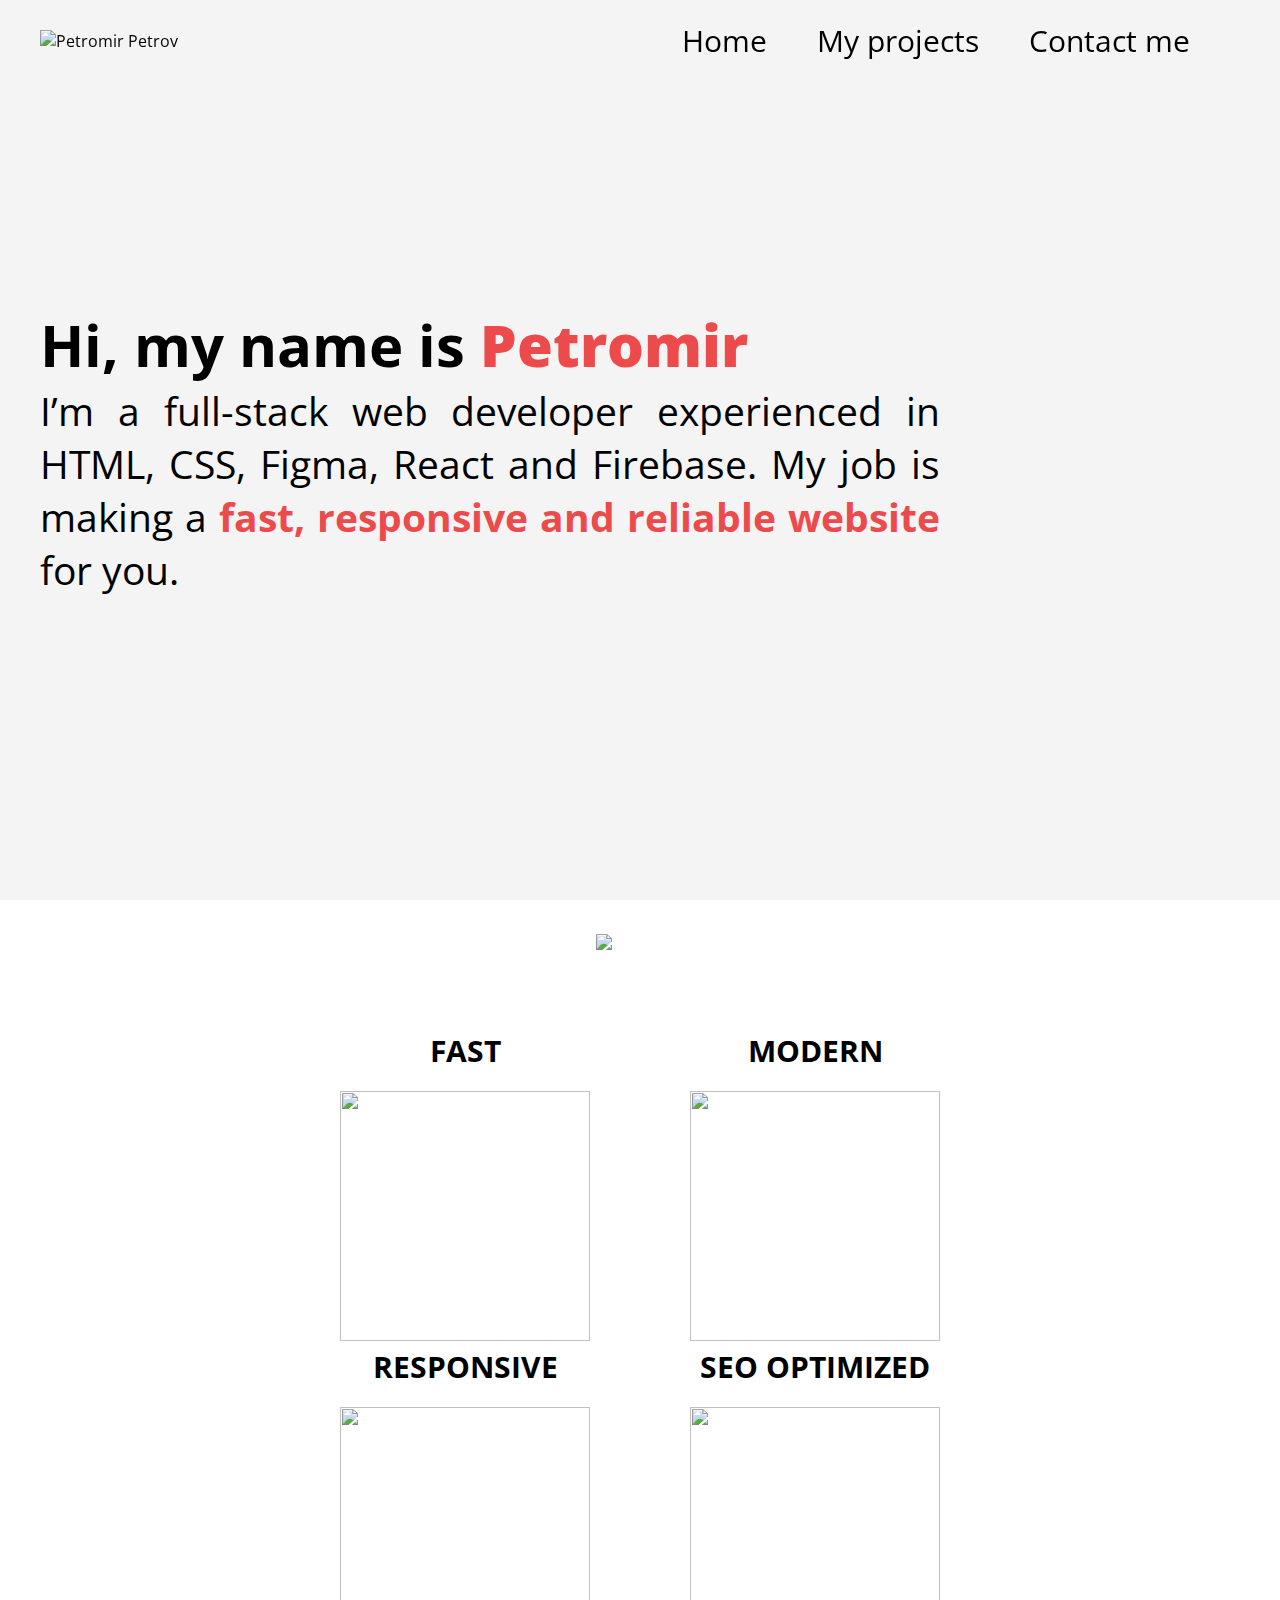
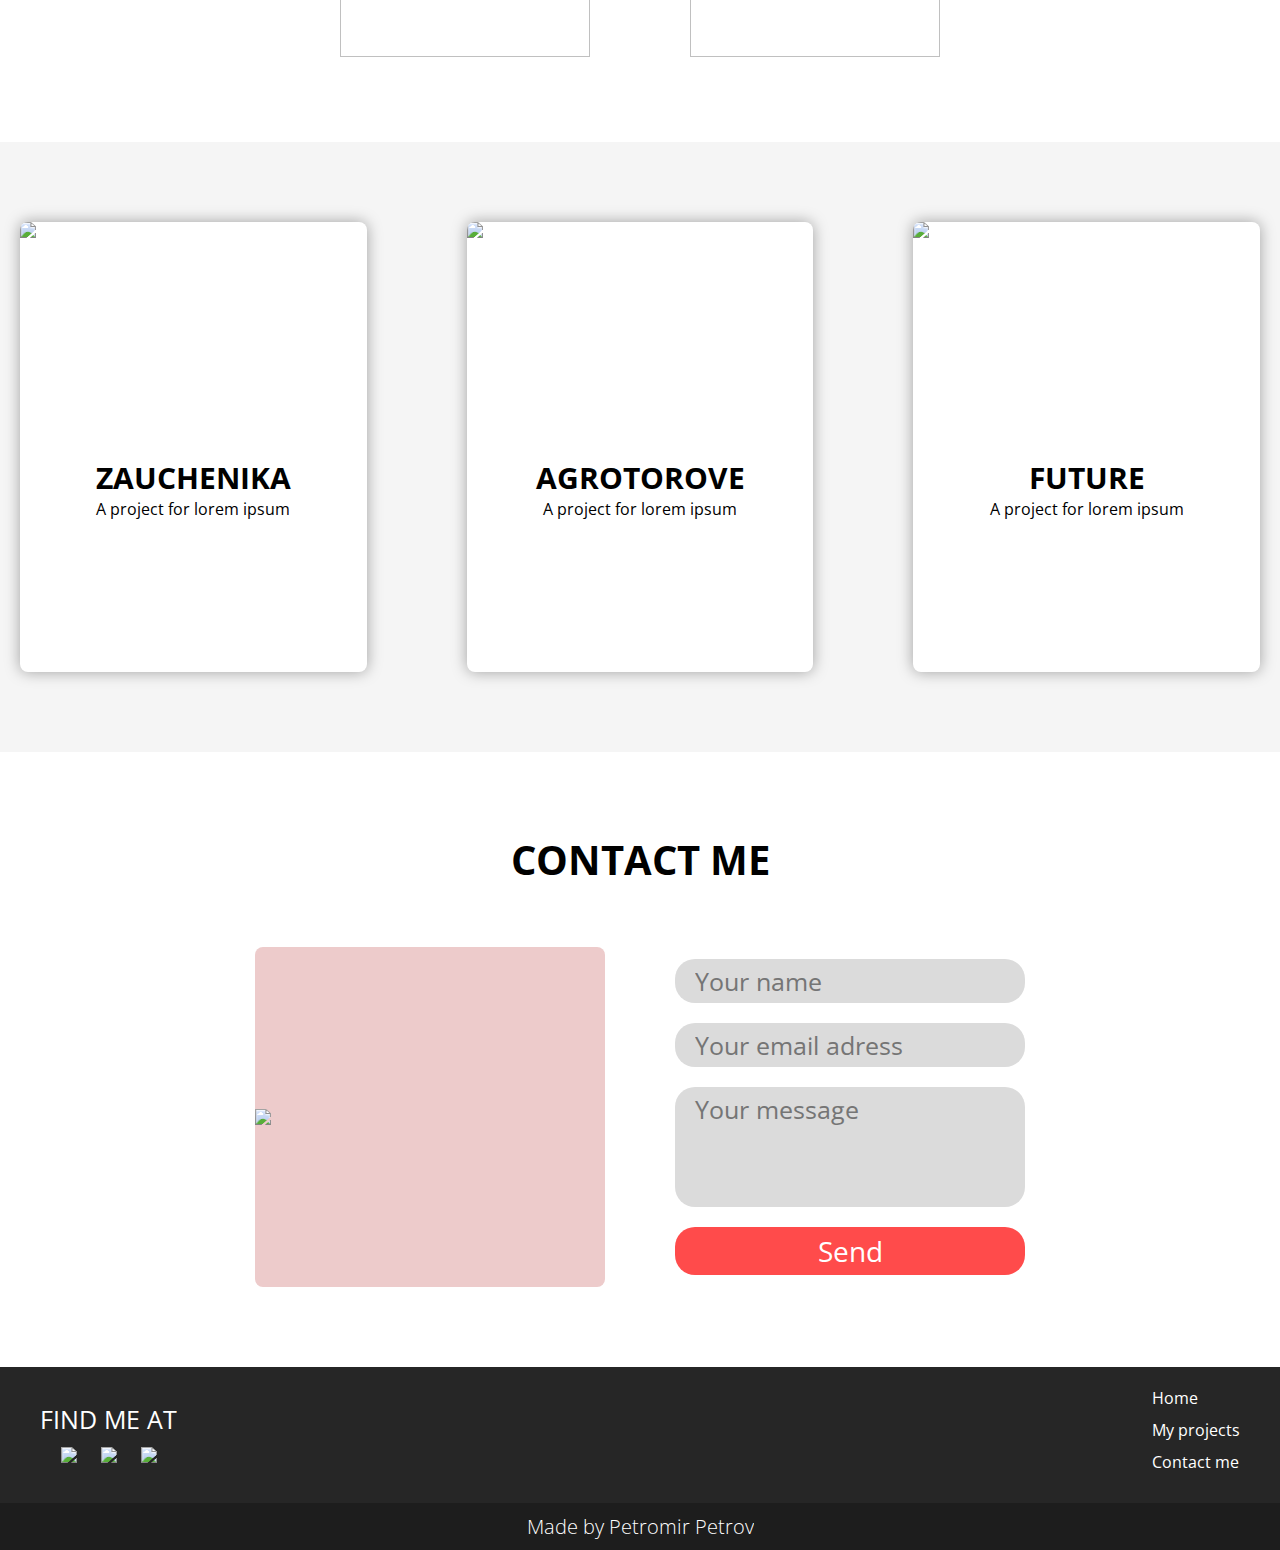
==== index.html @ 0eaba003 "Update index.html" ====
<!DOCTYPE html>
<html>
    <head>
        <title>Petromir Petrov | Website designer</title>
        <meta name="viewport" content="width=device-width, inital-scale=1" >
        <link rel="stylesheet" href="index.css"/>
        <link rel="stylesheet" href="https://cdnjs.cloudflare.com/ajax/libs/font-awesome/4.7.0/css/font-awesome.min.css">

    </head>
    <body>
        <div class="navWrapper">
            <div class="nav">
                <div class="mobile">
                    <div class="logo">
                        <img alt="Petromir Petrov" onclick="scroll(home)"/>
                    </div>
                    <i class="fa fa-bars" aria-hidden="true" onclick="myFunction()"></i>
                </div>

                <div class="navigation" id="navigation">
                    <div class="navItem" onclick="scroll(home)">
                        <a  href="#home">Home</a>
                    </div>
                    <div class="navItem" onclick="scroll(projects)">
                        <a  href="#projects">My projects</a>
                    </div>
                    <div class="navItem" onclick="scroll(contact)">
                        <a  href="#contact">Contact me</a>
                    </div>
                </div>
            </div>
        </div>

        <div class="hero" id="home">
            <div class="welcomeMessage">
                <h1>Hi, my name is <strong>Petromir</strong></h1>
                <p>
                    I’m a full-stack web developer experienced in HTML, CSS, Figma, React and Firebase. My job is making a 
                    <strong>fast, responsive and reliable website</strong> for you.</p>
            </div>
            <img src="images/landing.png">

        </div>
        <div class="offersWrapper">
            <div class="offers">
                    <div class="row">
                        <div class="offer">
                            <h3>FAST</h3>
                            <img src="images/fast.svg"/>
                        </div>
                        <div class="offer">
                            <h3>RESPONSIVE</h3>
                            <img src="images/responsive.svg"/>
                        </div>
                    </div>
                    <div class="row">
                        <div class="offer">
                            <h3>MODERN</h3>
                            <img src="images/modern.svg"/>
                        </div>
                        <div class="offer">
                            <h3>SEO OPTIMIZED</h3>
                            <img src="images/seo.svg"/>
                        </div>
                    </div>

            </div>
        </div>
        <div class="projects" id="projects">
            <div class="project">
                <img src="/images/contact.svg"/>
                <div class="aboutProject">
                    <h4>ZAUCHENIKA</h4>
                    <p>A project for lorem ipsum</p>
                </div>
            </div>
            <div class="project">
                <img src="/images/contact.svg"/>
                <div class="aboutProject">
                    <h4>AGROTOROVE</h4>
                    <p>A project for lorem ipsum</p>
                </div>
            </div>
            <div class="project">
                <img src="/images/contact.svg"/>
                <div class="aboutProject">
                    <h4>FUTURE</h4>
                    <p>A project for lorem ipsum</p>
                </div>
            </div>
        </div>
        <div class="contactWrapper" id="contact">
            <h3>Contact me</h3>
            <div class="contact">

                <div class="image">
                    <img src="images/drawing.svg"/>
                </div>
                <form action="https://formsubmit.co/pgamesdev1@gmail.com" method="POST" class="contactForm">
                    <input type="text" name="name" placeholder="Your name" required>
                    <input type="email" name="email" placeholder="Your email adress" required>
                    <textarea type="message" placeholder="Your message" required></textarea>
                    <button type="submit">Send</button>
                </form>
            </div>
        </div>
        <footer>
            <div class="topFooter">
                <div class="socialWrapper">
                    <h3>FIND ME AT</h3>
                    <div class="social">
                        <img src="images/github.png"/>
                        <img src="images/twitter.png"/>
                        <img src="images/reddit.png"/>
                    </div>
                </div>
                <div class="footerNav">
                    <a onclick="scroll(home)" href="#home">Home</a>
                    <a onclick="scroll(projects)" href="#projects">My projects</a>
                    <a onclick="scroll(contact)" href="#contact">Contact me</a>
                </div>
            </div>
            <div class="bottomFooter">
                <h5>Made by Petromir Petrov</h5>
            </div>
        </footer>
    </body>
    <script>
        function myFunction() {
            var x = document.getElementById("navigation");
            if (x.style.display === "flex") {
                x.style.display = "none";
            } else {
                x.style.display = "flex";
            }
        }
        function scroll(id){
            var elmnt = document.getElementById(id);
            elmnt.scrollIntoView(); 

           
        }
    </script>
</html>
---- index.css ----
@import url("https://fonts.googleapis.com/css2?family=Open+Sans:wght@300;400;600;700;800&display=swap");
*{
    text-decoration: none;
    padding: 0px;
    margin:0px;
    -webkit-box-sizing: border-box; /* Safari/Chrome, other WebKit */
    -moz-box-sizing: border-box;    /* Firefox, other Gecko */
    box-sizing: border-box;         /* Opera/IE 8+ */
    overflow: hidden;
    font-family: 'Open Sans', sans-serif;
}
html{
    overflow-y: auto;
    scroll-behavior: smooth;
}
.navWrapper{
    position: fixed;
    align-items: center;
    display: flex;
    justify-content: center;
    width: 100vw;
    padding: 20px 40px;
    z-index: 999;
}
.nav{
    display: flex;
    justify-content: space-between;
    width: 100vw;
}
.logo img{
    height: 200px;
    width: 210px;
}
.mobile{
    display: flex;
    justify-content: space-between;
    align-items: center;
}
.mobile i{
    display: none;
    font-size: 40px;
    cursor: pointer;
}
.navigation{
    display: flex;
    margin-left: 80px;
    align-items: center;
    text-align:center;
}
.navItem{
    margin-right: 50px;
    transform: 0.2s linear;
    padding-bottom: 5px;
}
.navItem a:hover{
    color: #ED4B4B;
}
.navItem a{
    font-size: 30px;
    font-weight: 400;
    color:black;
}
@media (max-width: 830px){
    .navItem a{
        font-size: 20px;
    }
    .navItem{
        margin-right: 20px;
    }
    .navItem:last-child{
        margin-right: 10px;
    }
}
@media (max-width: 600px){
    .navWrapper{
        background-color: white;
        padding: 0px;
        box-shadow: 0px 0px 2px black;
    }
    .mobile{
        padding: 10px 30px 5px 10px;
    }
    .nav{
        flex-direction: column;
    }
    .navigation{
        flex-direction: column;
        margin-left: 0px;
        display: none;
    }
    .navItem{
        display: flex;
        width: 100%;
        justify-content: center;
        padding: 10px;
    }
    .navItem:hover a{
        color: white;
    
    }
    .navItem:hover{
        background-color: #ED4B4B;
        cursor: pointer;
    }
    .mobile i{
        display: block;
        
    }
}
/*WELCOME */
.hero{
    height: 100vh;
    display: flex;
    justify-content: flex-start;
    align-items: center;
    background-color: #F4F4F4;

}
.welcomeMessage{
    display: flex;
    flex-direction: column;
    justify-content: center;
    padding-left: 40px;
    /* margin-top: 20vh; */
    z-index: 6;
}
.welcomeMessage h1{
    font-size: calc(18px + 3.1vw);
}
.welcomeMessage p{
    text-align: justify;
    max-width: 900px;
    font-size: calc(12px + 2.1vw);   
}
.hero strong{
    color: #ED4B4B;
}
.hero img{
    position: absolute;
    right: 0px;
    bottom: -50px;
    width: calc(300px + 30vw);
}
@media (max-width: 600px){
    .hero{
       align-items: flex-start;
    }
    .welcomeMessage{
        margin-top: 20vh;
        padding-left: 10px;
        padding-right: 10px;
    }
}
@media (max-width: 400px){
    .hero img{
        width: 300px;
    }
}
/*OFFERS*/
.offers{
    padding: 80px 20px;
    display: flex;
    flex-direction: column;
    align-items: center;
}
.row{
    padding-top: 50px;
    display: flex;
    flex-direction: column;
}

.offer h3{
    font-size: 30px;
    text-align: center;
    padding-bottom: 20px;
}
.offer img{
    width: 200px;
    height: 200px;
}

@media (min-width: 670px){
    .row:last-child{
        margin-left: 100px;
    }
    .offer img{
        width: 250px;
        height: 250px;
    }
    .offers{
        flex-direction: row;
        justify-content: center;
    }
}
@media (min-width: 1300px){
    .row{
        flex-direction: row;
    }
    .row:last-child{
        margin-left: 0px;
    }
    .offer{
        margin-right: 50px;
    }
}
@media (min-width: 1600px){
    .offer img {
        width: 300px;
        height: 300px;
    }
}
/*PROJECTSSS*/
.projects{
    display: flex;
    flex-direction: column;
    justify-content: center;
    align-items: center;
    padding: 80px 20px;
    background-color: #F5F5F5;
}
.project{
    margin-top: 50px;
    background-color: white;
    display: flex;
    flex-direction: column;
    width: 250px;
    height: 400px;
    border-radius: 8px;
    box-shadow: 0px 0px 15px rgb(0,0,0, 0.35);
}
.project img{
    height: 50%;
}
.aboutProject{
    display: flex;
    flex-direction: column;
    justify-content: center;
    text-align: center;
    padding: 10px 20px 50px 20px;
}
.aboutProject h4{
    font-size: 30px;
}
@media (min-width: 400px){
    .project{
        width: 350px;
        height: 450px;
    }
}
@media (min-width: 1250px){
    .projects{
        flex-direction: row;
    }
    .project{
        margin: 0px;
        margin-right: 100px
    }
    .project:last-child{
        margin-right: 0px;
    }
}
@media (min-width: 1600px){
    .project{
        margin-right: 150px;
    }
    .project:last-child{
        margin-right: 0px;
    }
}
/*CONTACT*/
.contactWrapper{
    display: flex;
    flex-direction: column;
    justify-content: center;
    align-items: center;
    padding: 80px 20px;
}
.image{
    display: flex;
    align-items: center;
    background-color: #EDCBCB;
    width: 250px;
    height: 250px;
    padding-bottom: 20px;
    border-radius: 8px;
    margin-bottom: 20px;
}
.contact{
    display: flex;
    flex-direction: column;
    justify-content: center;
    align-items: center;
}
.contactWrapper h3{
    font-size: 30px;
    padding-bottom: 20px;
    text-transform: uppercase;
}
.contactForm{
    display: flex;
    flex-direction: column;
    align-items: center;
    justify-content: center;
}
.contactForm input{
    font-size: 17px;
    background-color: #DBDBDB;
    padding: 5px 20px;
    border: none;
    margin-bottom: 10px;
    border-radius: 20px;
    width: 250px;
}

.contactForm textarea{
    resize:none;
    background-color: #DBDBDB;
    font-size: 17px;
    padding: 5px 20px;
    height: 120px;
    border: none;
    border-radius: 20px;
    margin-bottom: 20px;
    width: 250px;
}
.contactForm button{
    border: none;
    background-color: #FF4B4B;
    color:white;
    padding: 5px 0px;
    border-radius: 20px;
    font-size: 28px;
    width: 250px;
}
@media (min-width: 400px){
    .image{
        width: 350px;
        height: 300px;
    }
    .contactForm input{
        font-size: 25px;
        width: 350px;
    }
    .contactForm textarea{
        font-size: 25px;
        width: 350px;
    }
    .contactForm button{
        width: 350px;
    }
}
@media (min-width: 1250px){
    .contact{
        flex-direction: row;
        align-items: center;
        justify-content: center;
    }
    .contactForm{
        margin-left: 70px;
    }
    .contactWrapper h3{
        font-size: 40px;
        margin-bottom: 40px;
    }
    .contactForm input{
        margin-bottom: 20px;
    }
    .image{
        height: 340px;
        margin-bottom: 0px;
        padding: 0px;
    }
}
/* @media (min-width: 1600px){

} */
/*FOOTER*/
footer{
    display: flex;
    flex-direction: column;
    color:white;
}
.topFooter{
    display: flex;
    justify-content: space-between;
    background-color: #262626;
    padding: 20px 40px;
}
.socialWrapper{
    display: flex;
    flex-direction: column;
    justify-content: center;
    align-items: center;
}
.socialWrapper h3{
    font-size: 25px;
    font-weight: 400;
    margin-bottom: 10px;
}
.social img{
    width: 50px;
    margin-left: 20px;
    cursor: pointer;
}
.social img:first-child{
    margin-left: 0px;
}
.footerNav{
    display: flex;
    flex-direction: column;
    justify-content: center;
}
.footerNav a{
    color: white;
    margin-bottom: 10px;
}
.footerNav a:hover{
    color: #ED4B4B;
}
.bottomFooter{
    display: flex;
    justify-content: center;
    background-color: #1D1D1D;
    padding: 10px 40px;
}
.bottomFooter h5{
    font-size: 20px;
    font-weight: 300;
}
@media (max-width: 412px){
    .topFooter{
        flex-direction: column;
        align-items: center;
        justify-content: flex-start;
    }
    .footerNav{
        margin-top: 20px;
        flex-direction: row;
    }
    .footerNav a{
        margin-left: 20px;
    }
}
@media (max-width: 370px){
    .footerNav a:first-child{
        margin-left: 0px;
    }
    .footerNav a{
        font-size: 15px;
    }
    .topFooter{
        padding: 10px 5px;
    }
    .bottomFooter{
        padding: 10px 5px;
    }
}
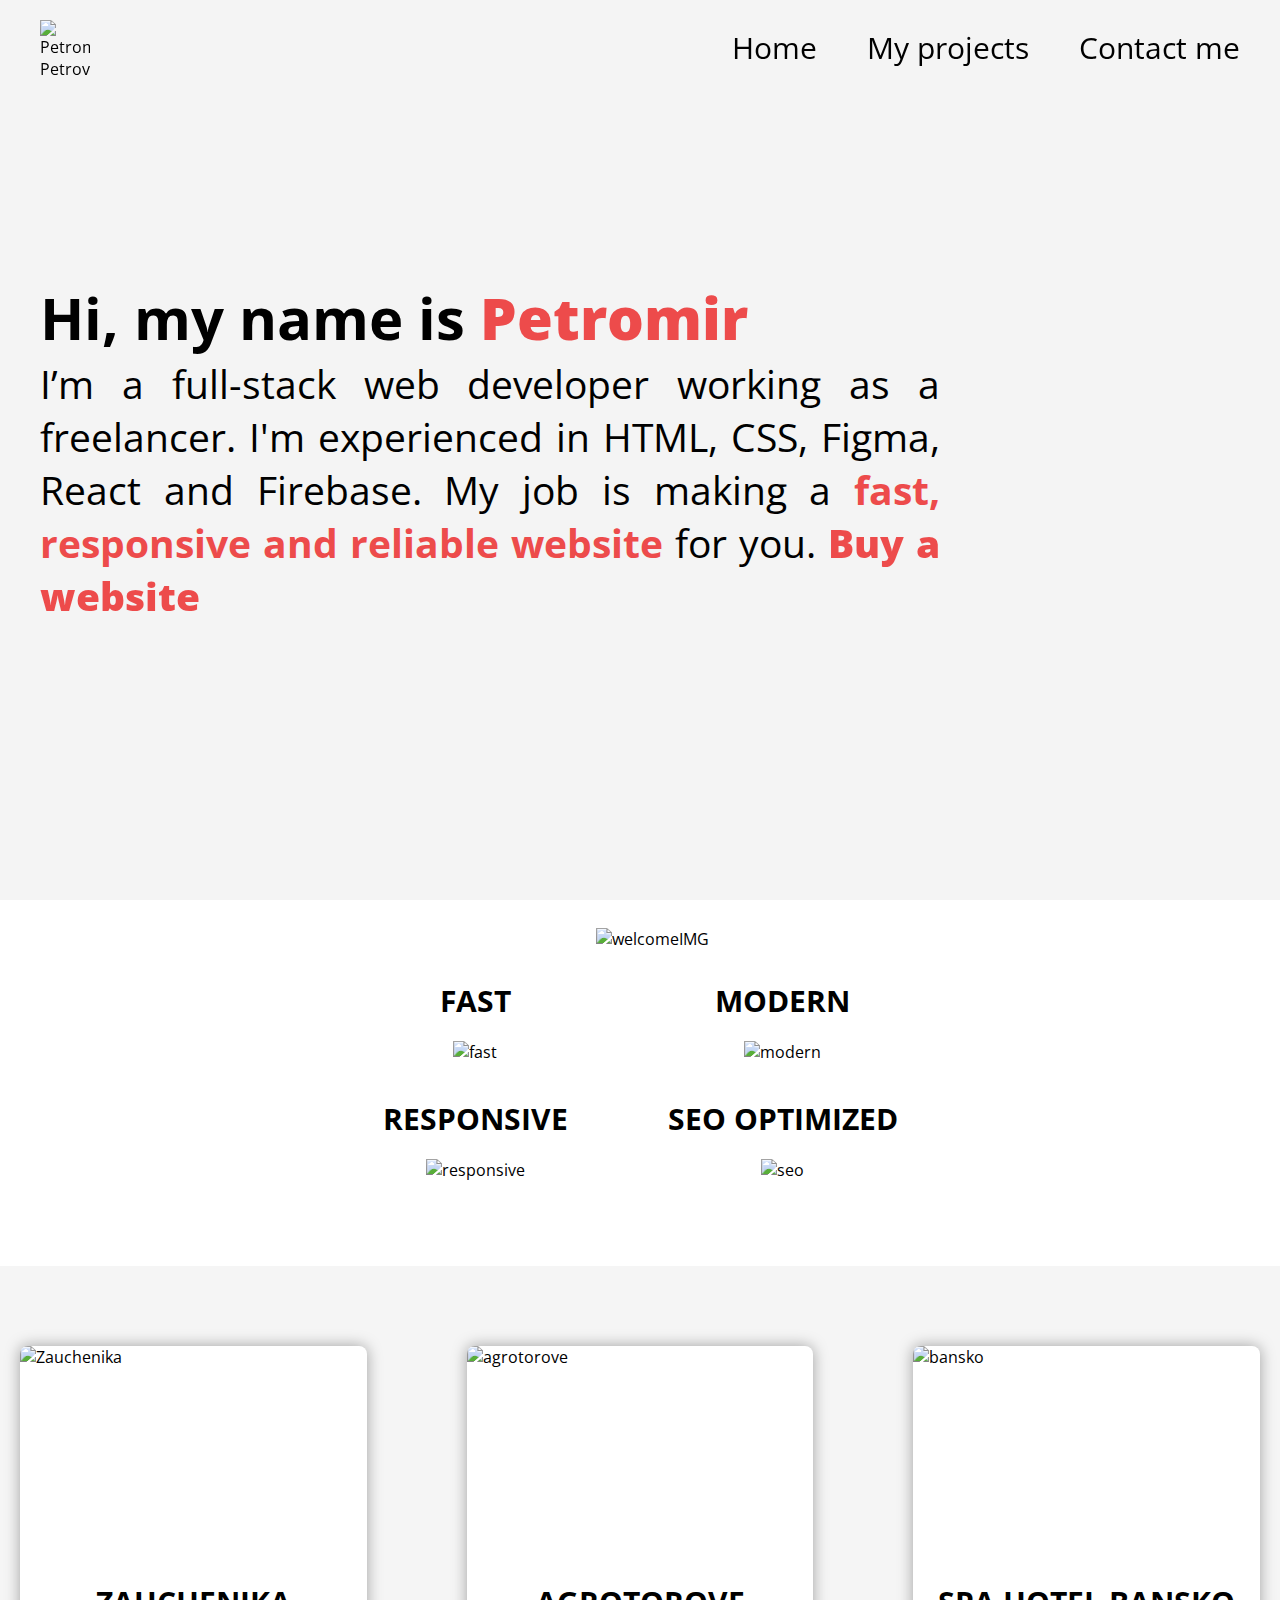
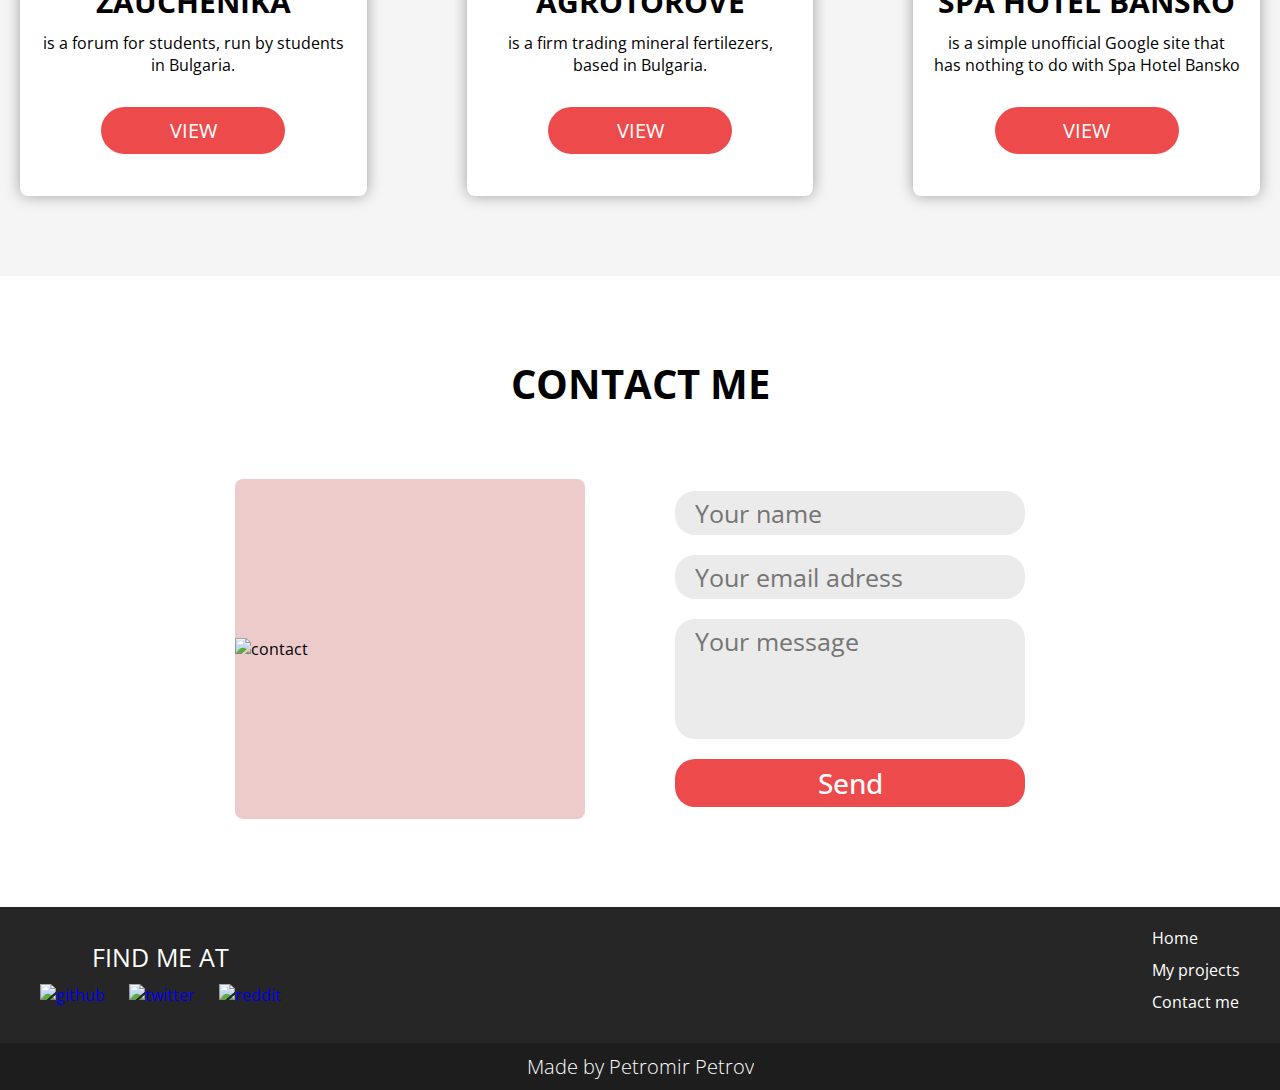
==== commit 23001f55: "fixing-animation-favicon" ====
--- a/index.html
+++ b/index.html
@@ -1,18 +1,27 @@
 <!DOCTYPE html>
-<html>
+<html lang="en">
     <head>
         <title>Petromir Petrov | Website designer</title>
+        <link rel="shortcut icon" type="image/jpg" href="./images/logo.svg"/>
+        <meta name="description" content="Hi, my name is Petromir Petrov. I'm a full-stack web developer mainly focused in the front-end.">
+        <meta name=”robots” content=”index, follow”>
+        <meta name="author" content="Petromir Petrov"/>
+        <meta name="keywords" content="web design, bulgaria, designer, petromir, petrov, front-end"/>
         <meta name="viewport" content="width=device-width, inital-scale=1" >
+        <meta name="google-site-verification" content="SJUvEe_O5RmmGC_C_071U97V0Cs0AleKRmmCv-K7DVc" />
         <link rel="stylesheet" href="index.css"/>
+        <script src="https://cdnjs.cloudflare.com/ajax/libs/gsap/3.7.0/gsap.min.js"></script>
+        <script src="https://cdnjs.cloudflare.com/ajax/libs/gsap/3.7.0/ScrollTrigger.min.js"></script>
         <link rel="stylesheet" href="https://cdnjs.cloudflare.com/ajax/libs/font-awesome/4.7.0/css/font-awesome.min.css">
+    </head>
 
-    </head>
     <body>
         <div class="navWrapper">
             <div class="nav">
                 <div class="mobile">
                     <div class="logo">
-                        <img alt="Petromir Petrov" onclick="scroll(home)"/>
+                        <img src="images/logo.svg" alt="Petromir Petrov" />
+                        <a href="#home" onclick="scroll(home)">P. Petrov</a>
                     </div>
                     <i class="fa fa-bars" aria-hidden="true" onclick="myFunction()"></i>
                 </div>
@@ -35,10 +44,10 @@
             <div class="welcomeMessage">
                 <h1>Hi, my name is <strong>Petromir</strong></h1>
                 <p>
-                    I’m a full-stack web developer experienced in HTML, CSS, Figma, React and Firebase. My job is making a 
-                    <strong>fast, responsive and reliable website</strong> for you.</p>
+                    I’m a full-stack web developer working as a freelancer. I'm experienced in HTML, CSS, Figma, React and Firebase. My job is making a 
+                    <strong>fast, responsive and reliable website</strong> for you. <a href="https://www.fiverr.com/pgamesdev?up_rollout=true">Buy a website</a></p>
             </div>
-            <img src="images/landing.png">
+            <img src="images/landing.png" class="welcomeIMG" alt="welcomeIMG">
 
         </div>
         <div class="offersWrapper">
@@ -46,61 +55,70 @@
                     <div class="row">
                         <div class="offer">
                             <h3>FAST</h3>
-                            <img src="images/fast.svg"/>
+                            <img src="images/fast.svg" alt="fast"/>
                         </div>
                         <div class="offer">
                             <h3>RESPONSIVE</h3>
-                            <img src="images/responsive.svg"/>
+                            <img src="images/responsive.svg" alt="responsive"/>
                         </div>
                     </div>
                     <div class="row">
                         <div class="offer">
                             <h3>MODERN</h3>
-                            <img src="images/modern.svg"/>
+                            <img src="images/modern.svg" alt="modern"/>
                         </div>
                         <div class="offer">
                             <h3>SEO OPTIMIZED</h3>
-                            <img src="images/seo.svg"/>
+                            <img src="images/seo.svg" alt="seo"/>
                         </div>
                     </div>
 
             </div>
         </div>
         <div class="projects" id="projects">
-            <div class="project">
-                <img src="/images/contact.svg"/>
+            <div class="project" id="project1">
+                <img src="/images/zauchenika.png" alt="Zauchenika"/>
                 <div class="aboutProject">
-                    <h4>ZAUCHENIKA</h4>
-                    <p>A project for lorem ipsum</p>
+                    <div>
+                        <h4>ZAUCHENIKA</h4>
+                        <p>is a forum for students, run by students in Bulgaria.</p>
+                    </div>
+                    <a id="view" href="https://www.zauchenika.live">VIEW</a>
                 </div>
             </div>
-            <div class="project">
-                <img src="/images/contact.svg"/>
+            <div class="project" id="project2">
+                <img src="/images/agrotorove.png" alt="agrotorove"/>
                 <div class="aboutProject">
-                    <h4>AGROTOROVE</h4>
-                    <p>A project for lorem ipsum</p>
+                    <div>
+                        <h4>AGROTOROVE</h4>
+                        <p>is a firm trading mineral fertilezers, based in Bulgaria.</p>
+                    </div>
+                    <a id="view" href="https://www.agrotorove.com">VIEW</a>
                 </div>
             </div>
-            <div class="project">
-                <img src="/images/contact.svg"/>
+            <div class="project" id="project3">
+                <img src="/images/bansko.png" alt="bansko"/>
                 <div class="aboutProject">
-                    <h4>FUTURE</h4>
-                    <p>A project for lorem ipsum</p>
+                    <div>
+                        <h4>Spa Hotel Bansko</h4>
+                        <p>is a simple unofficial Google site that has nothing to do with Spa Hotel Bansko</p>
+                    </div>
+                    <a id="view" href="https://sites.google.com/view/grandhotelbansko/home">VIEW</a>
+                   
                 </div>
             </div>
         </div>
         <div class="contactWrapper" id="contact">
-            <h3>Contact me</h3>
+            <h3 class="anim1">Contact me</h3>
             <div class="contact">
-
                 <div class="image">
-                    <img src="images/drawing.svg"/>
+                    <img src="images/drawing.svg" alt="contact" class="anim1"/>
                 </div>
                 <form action="https://formsubmit.co/pgamesdev1@gmail.com" method="POST" class="contactForm">
-                    <input type="text" name="name" placeholder="Your name" required>
-                    <input type="email" name="email" placeholder="Your email adress" required>
-                    <textarea type="message" placeholder="Your message" required></textarea>
-                    <button type="submit">Send</button>
+                    <input type="text" name="name" placeholder="Your name" class="anim" required> 
+                    <input type="email" name="email" placeholder="Your email adress" class="anim" required>
+                    <textarea type="message" placeholder="Your message" class="anim" required></textarea>
+                    <button type="submit" id="button" class="anim1">Send</button>
                 </form>
             </div>
         </div>
@@ -109,9 +127,9 @@
                 <div class="socialWrapper">
                     <h3>FIND ME AT</h3>
                     <div class="social">
-                        <img src="images/github.png"/>
-                        <img src="images/twitter.png"/>
-                        <img src="images/reddit.png"/>
+                        <a href="#github"><img src="images/github.png" alt="github"/></a>                  
+                        <a href="#twitter"><img src="images/twitter.png" alt="twitter"/></a>
+                        <a href="#reddit"><img src="images/reddit.png" alt="reddit"/></a>
                     </div>
                 </div>
                 <div class="footerNav">
@@ -125,20 +143,5 @@
             </div>
         </footer>
     </body>
-    <script>
-        function myFunction() {
-            var x = document.getElementById("navigation");
-            if (x.style.display === "flex") {
-                x.style.display = "none";
-            } else {
-                x.style.display = "flex";
-            }
-        }
-        function scroll(id){
-            var elmnt = document.getElementById(id);
-            elmnt.scrollIntoView(); 
-
-           
-        }
-    </script>
+    <script src="index.js"></script> 
 </html>
--- a/index.css
+++ b/index.css
@@ -13,12 +13,27 @@
     overflow-y: auto;
     scroll-behavior: smooth;
 }
+#button{
+    font-weight: 500;
+    color: white;
+    overflow: hidden;
+    background: #ED4B4B;
+    transition: .2s ease-in-out;
+    text-decoration: none; 
+    cursor: pointer;
+}
+/* #button:hover{
+    cursor: pointer;
+    background: #34A6ED;
+} */
+/*NAVBAR*/
+
 .navWrapper{
     position: fixed;
     align-items: center;
     display: flex;
     justify-content: center;
-    width: 100vw;
+    width: 100%;
     padding: 20px 40px;
     z-index: 999;
 }
@@ -27,14 +42,26 @@
     justify-content: space-between;
     width: 100vw;
 }
+.logo{
+    display: flex;
+    align-items: center;
+}
 .logo img{
-    height: 200px;
-    width: 210px;
+    margin-right: 10px;
+    width: 50px;
+}
+.logo a{
+    display: none;
+    cursor: pointer;
+    font-weight: bold;
+    font-size: 25px;
+    color: black;
 }
 .mobile{
     display: flex;
     justify-content: space-between;
     align-items: center;
+    text-align: center;
 }
 .mobile i{
     display: none;
@@ -51,6 +78,10 @@
     margin-right: 50px;
     transform: 0.2s linear;
     padding-bottom: 5px;
+    text-align: center;
+}
+.navItem:last-child{
+    margin-right: 0px;
 }
 .navItem a:hover{
     color: #ED4B4B;
@@ -60,6 +91,16 @@
     font-weight: 400;
     color:black;
 }
+@media (max-width: 949px){
+
+.navItem:last-child{
+    margin-right: 5px;
+}
+.navWrapper{
+    padding-right: 0px;
+}
+}
+
 @media (max-width: 830px){
     .navItem a{
         font-size: 20px;
@@ -67,18 +108,18 @@
     .navItem{
         margin-right: 20px;
     }
-    .navItem:last-child{
-        margin-right: 10px;
-    }
-}
-@media (max-width: 600px){
+}
+@media (max-width: 700px){
     .navWrapper{
         background-color: white;
         padding: 0px;
         box-shadow: 0px 0px 2px black;
     }
+    .logo a{
+        display: flex;
+    }
     .mobile{
-        padding: 10px 30px 5px 10px;
+        padding: 10px 5px 5px 10px;
     }
     .nav{
         flex-direction: column;
@@ -93,6 +134,14 @@
         width: 100%;
         justify-content: center;
         padding: 10px;
+        margin-right: 0px;
+    }
+    .navItem:last-child{
+        margin-right: 0px;
+    }
+    .navItem a{
+        width: 100%;
+        height: 100%;
     }
     .navItem:hover a{
         color: white;
@@ -135,23 +184,68 @@
 .hero strong{
     color: #ED4B4B;
 }
-.hero img{
+.welcomeIMG{
     position: absolute;
     right: 0px;
     bottom: -50px;
     width: calc(300px + 30vw);
 }
+/* a{
+    color: #34A6ED;
+    font-weight: bold;
+    cursor: pointer;
+} */
+.welcomeMessage a {
+    font-weight: 900;
+    color: #ED4B4B;
+    overflow: hidden;
+    background: linear-gradient(to right, #34A6ED, #34A6ED 50%, #ED4B4B 50%);
+    background-clip: text;
+    -webkit-background-clip: text;
+    -webkit-text-fill-color: transparent;
+    background-size: 200% 100%;
+    background-position: 100%;
+    transition: background-position 275ms ease;
+    text-decoration: none; 
+  }
+a:hover{
+    cursor: pointer;
+    background-position: 0 100%;
+}
+  
+  
+/* .welcomeMessage a{
+    display: flex;
+    justify-content: center;
+    font-size: 20px;
+    background-color: #ED4B4B;
+    color: white;
+    max-width: 200px;
+    padding: 10px 20px;
+    border-radius: 25px;
+    margin-top: 15px;
+} */
+@media (max-width: 700px){
+    .welcomeMessage{
+        padding-left: 10px;
+        padding-right: 10px;
+    }
+}
 @media (max-width: 600px){
     .hero{
        align-items: flex-start;
     }
     .welcomeMessage{
-        margin-top: 20vh;
-        padding-left: 10px;
-        padding-right: 10px;
-    }
-}
-@media (max-width: 400px){
+        margin-top: 30vh;
+    }
+    .hero img{
+        width: 400px;
+        top: 55%;
+    }
+
+
+}
+@media (max-width: 380px){
     .hero img{
         width: 300px;
     }
@@ -164,11 +258,17 @@
     align-items: center;
 }
 .row{
-    padding-top: 50px;
-    display: flex;
-    flex-direction: column;
-}
-
+    /* padding-top: 50px; */
+    display: flex;
+    flex-direction: column;
+}
+.offer{
+    text-align: center;
+    margin-top: 30px;
+}
+.offer:first-child{
+    margin-top: 0px;
+}
 .offer h3{
     font-size: 30px;
     text-align: center;
@@ -202,8 +302,14 @@
     .offer{
         margin-right: 50px;
     }
+    .row .offer:last-child{
+        margin-top: 0px;
+    }
 }
 @media (min-width: 1600px){
+    .offer h3{
+        font-size: 40px;
+    }
     .offer img {
         width: 300px;
         height: 300px;
@@ -229,25 +335,48 @@
     box-shadow: 0px 0px 15px rgb(0,0,0, 0.35);
 }
 .project img{
-    height: 50%;
+    height: 40%;
 }
 .aboutProject{
     display: flex;
     flex-direction: column;
     justify-content: center;
+    align-items:center;
     text-align: center;
-    padding: 10px 20px 50px 20px;
+    padding: 10px 20px 20px 20px;
 }
 .aboutProject h4{
-    font-size: 30px;
+    text-transform: uppercase;
+    font-size: 25px;
+    padding-bottom: 10px;
+}
+#view{
+    background-color: #ED4B4B;
+    color:white;
+    font-size: 20px;
+    width: 60%;
+    padding: 10px 5px;
+    border-radius: 25px;
+    margin-top: 10%;
+    transition: 0.2s ease-in-out;
+}
+#view:hover{
+    background: #34A6ED;;
 }
 @media (min-width: 400px){
     .project{
         width: 350px;
         height: 450px;
     }
+    .project img{
+        height: 50%;
+    }
+    .aboutProject h4{
+        font-size: 30px;
+    }
 }
 @media (min-width: 1250px){
+    
     .projects{
         flex-direction: row;
     }
@@ -279,8 +408,8 @@
     display: flex;
     align-items: center;
     background-color: #EDCBCB;
-    width: 250px;
-    height: 250px;
+    width: 230px;
+    height: 230px;
     padding-bottom: 20px;
     border-radius: 8px;
     margin-bottom: 20px;
@@ -297,6 +426,7 @@
     text-transform: uppercase;
 }
 .contactForm{
+    padding: 20px;
     display: flex;
     flex-direction: column;
     align-items: center;
@@ -304,7 +434,7 @@
 }
 .contactForm input{
     font-size: 17px;
-    background-color: #DBDBDB;
+    background-color: #ebebeb;
     padding: 5px 20px;
     border: none;
     margin-bottom: 10px;
@@ -314,7 +444,8 @@
 
 .contactForm textarea{
     resize:none;
-    background-color: #DBDBDB;
+    /* background-color: #DBDBDB; */
+    background-color: #ebebeb;
     font-size: 17px;
     padding: 5px 20px;
     height: 120px;
@@ -325,7 +456,7 @@
 }
 .contactForm button{
     border: none;
-    background-color: #FF4B4B;
+    background-color: #ED4B4B;
     color:white;
     padding: 5px 0px;
     border-radius: 20px;
@@ -399,10 +530,12 @@
 }
 .social img{
     width: 50px;
+    cursor: pointer;
+}/*2*/
+.social a{
     margin-left: 20px;
-    cursor: pointer;
-}
-.social img:first-child{
+}
+.social a:first-child{
     margin-left: 0px;
 }
 .footerNav{
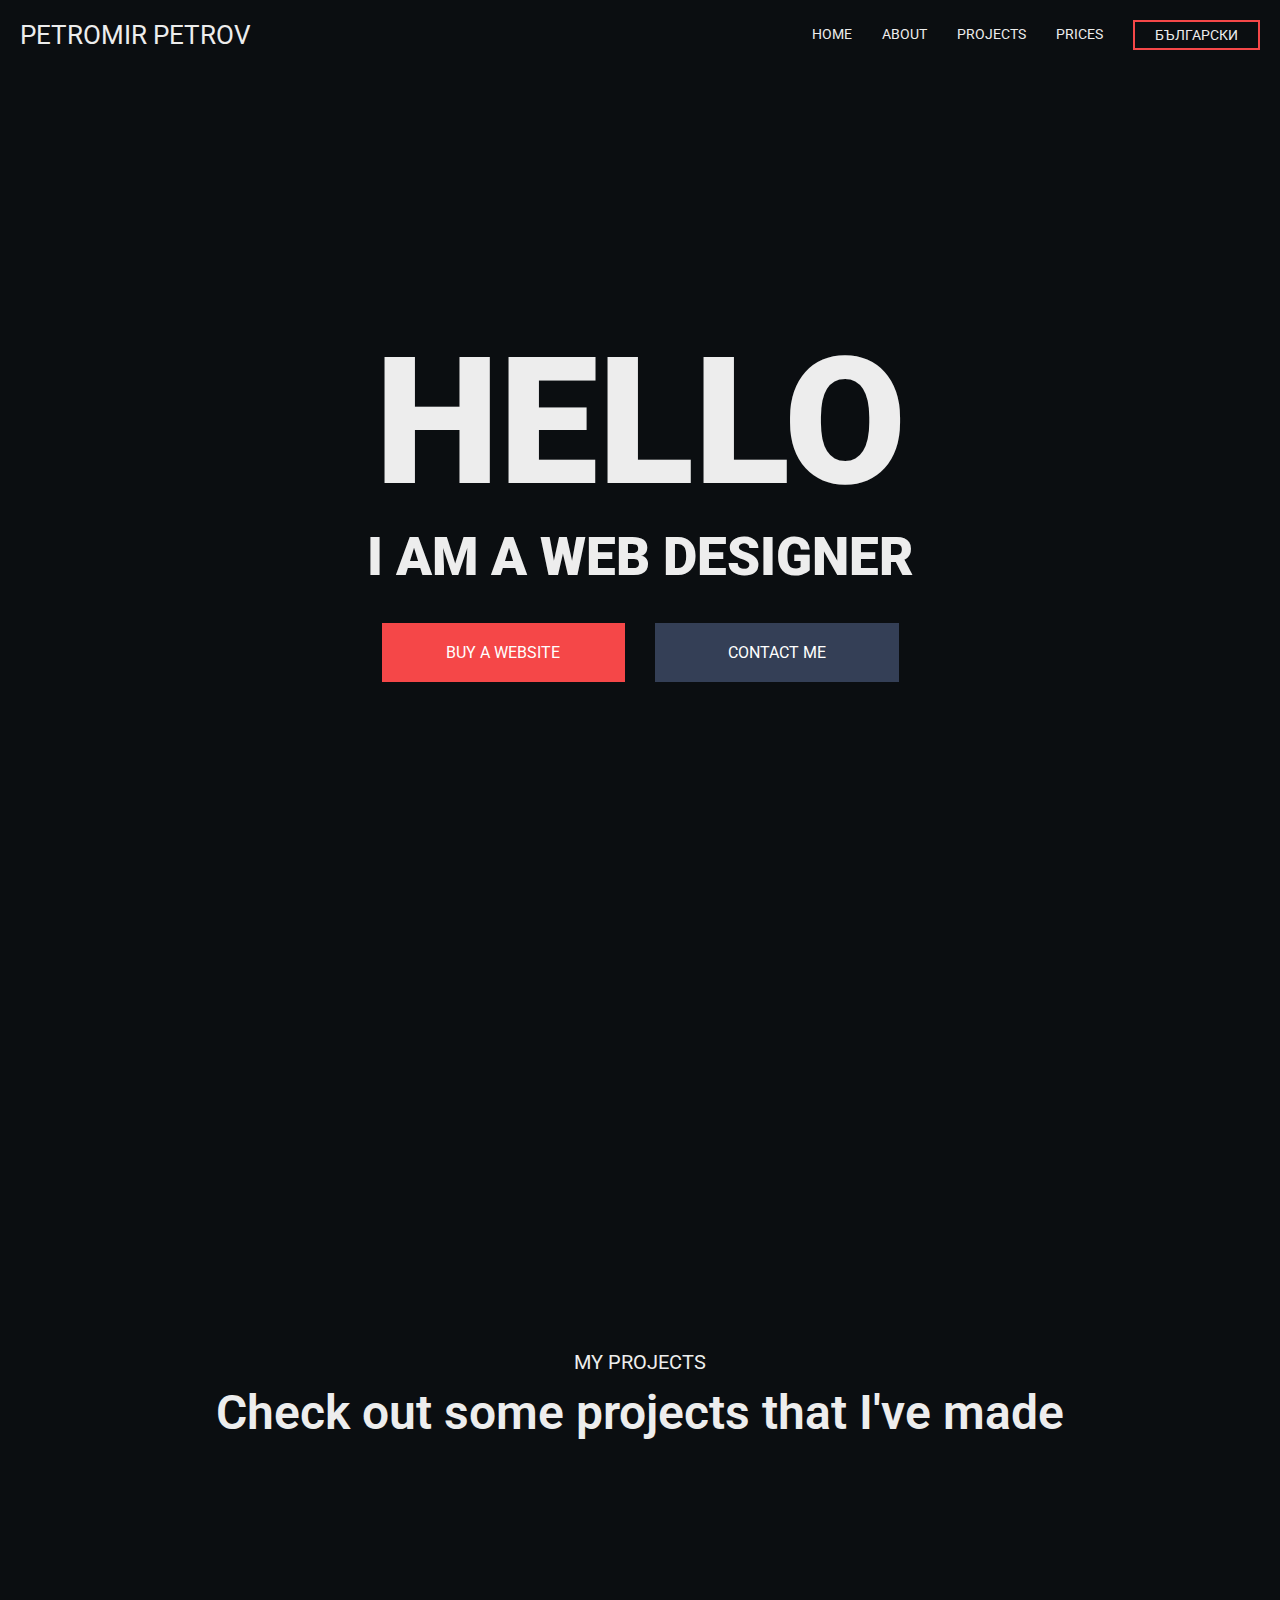
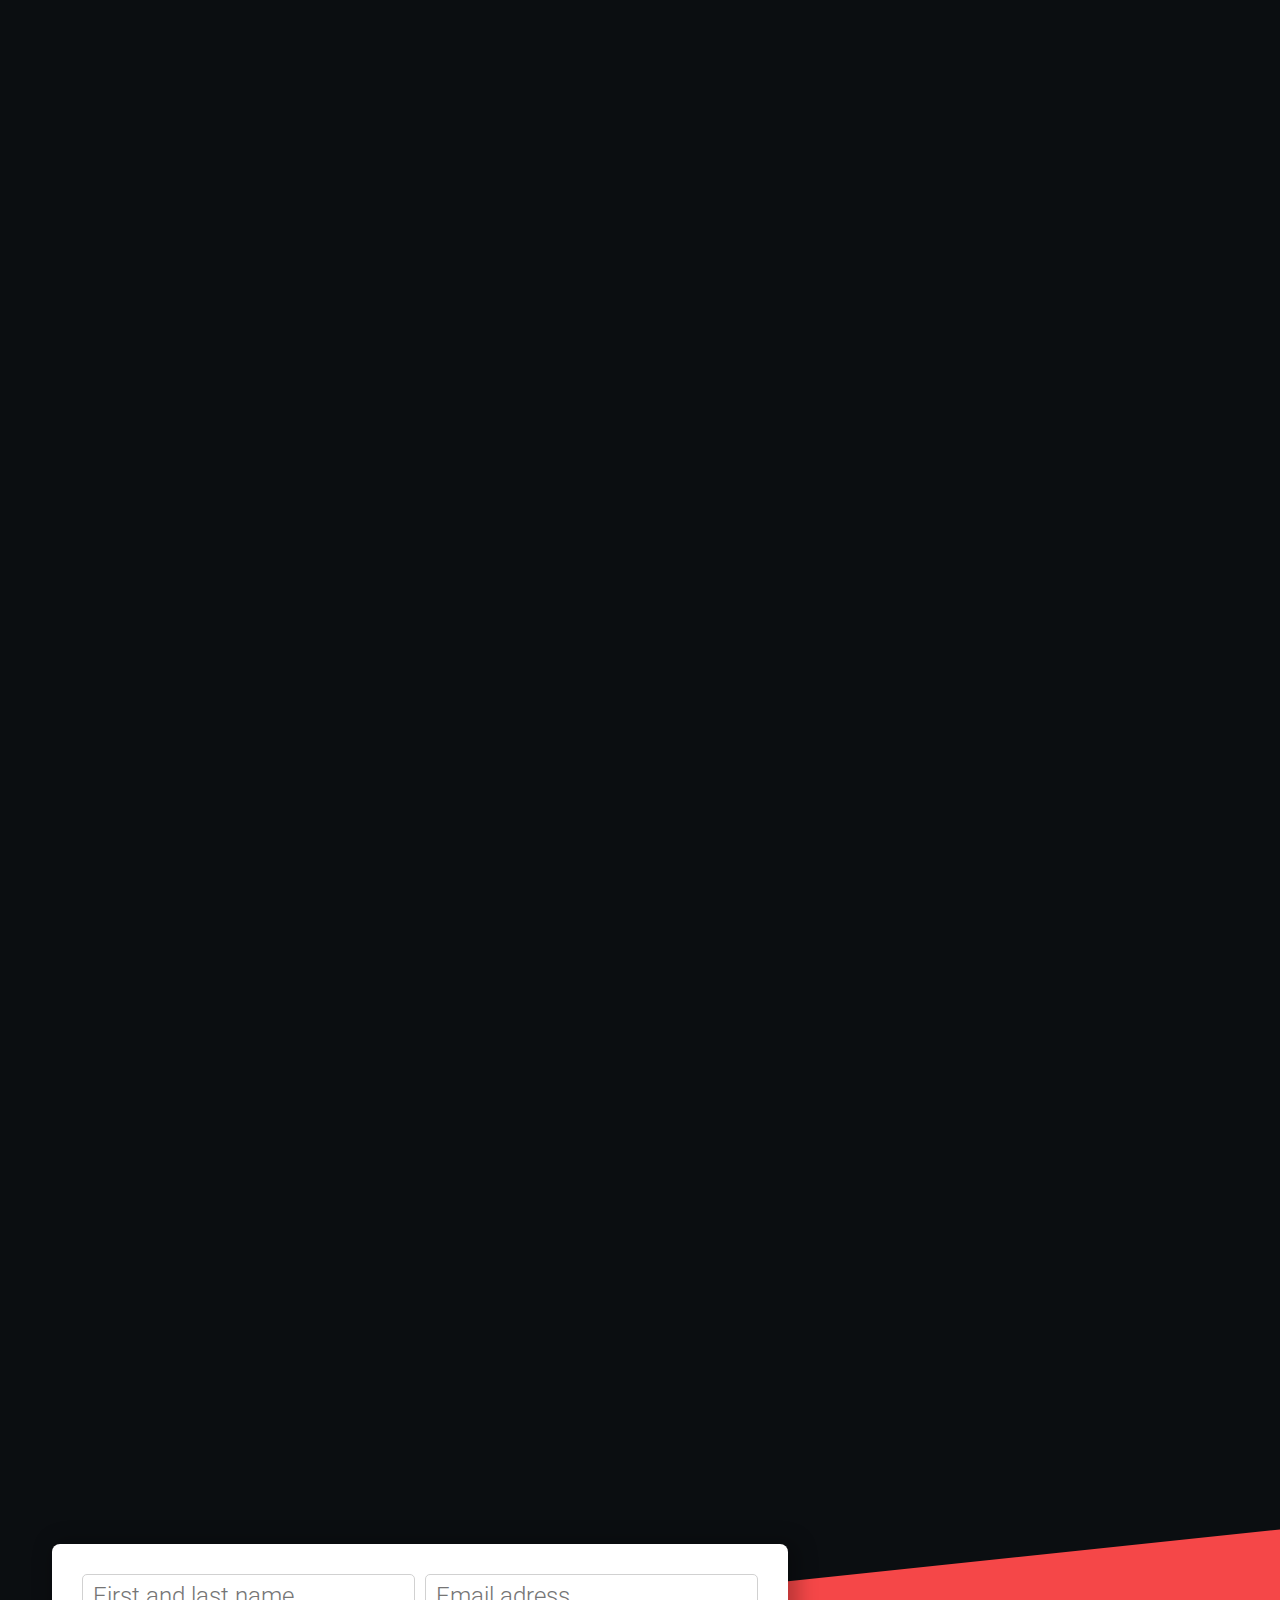
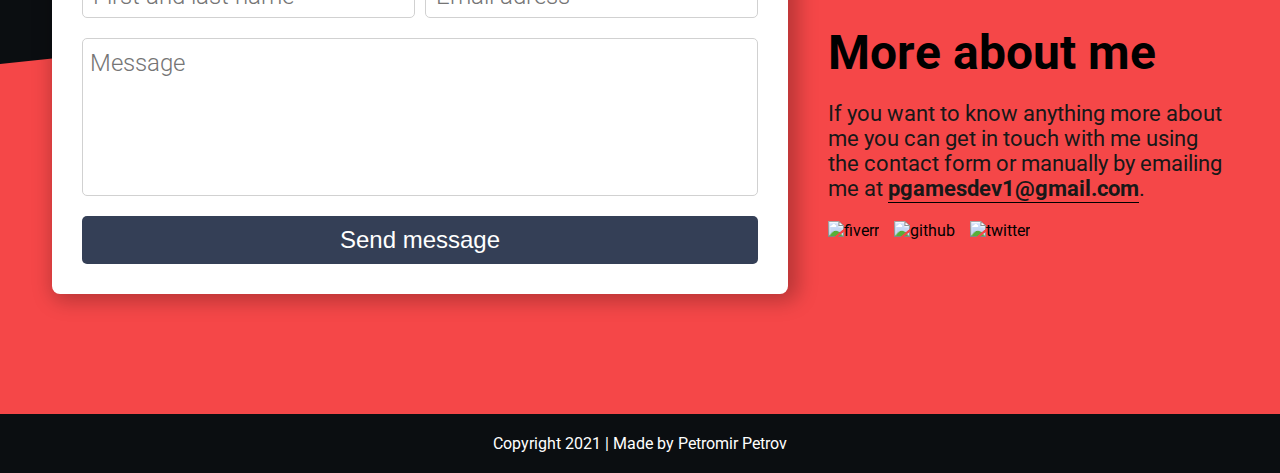
==== commit 0907011b: "new projects new color footer translated to bg" ====
--- a/index.html
+++ b/index.html
@@ -1,147 +1,255 @@
 <!DOCTYPE html>
 <html lang="en">
     <head>
-        <title>Petromir Petrov | Website designer</title>
-        <link rel="shortcut icon" type="image/jpg" href="./images/logo.svg"/>
-        <meta name="description" content="Hi, my name is Petromir Petrov. I'm a full-stack web developer mainly focused in the front-end.">
-        <meta name=”robots” content=”index, follow”>
-        <meta name="author" content="Petromir Petrov"/>
-        <meta name="keywords" content="web design, bulgaria, designer, petromir, petrov, front-end"/>
-        <meta name="viewport" content="width=device-width, inital-scale=1" >
-        <meta name="google-site-verification" content="SJUvEe_O5RmmGC_C_071U97V0Cs0AleKRmmCv-K7DVc" />
-        <link rel="stylesheet" href="index.css"/>
-        <script src="https://cdnjs.cloudflare.com/ajax/libs/gsap/3.7.0/gsap.min.js"></script>
-        <script src="https://cdnjs.cloudflare.com/ajax/libs/gsap/3.7.0/ScrollTrigger.min.js"></script>
-        <link rel="stylesheet" href="https://cdnjs.cloudflare.com/ajax/libs/font-awesome/4.7.0/css/font-awesome.min.css">
+        <title>Petromir Petrov | Web Developer</title>
+        <link rel="stylesheet" href="index.css">
+        <meta charset="UTF-8">
+        <meta name="description" content="Hi, my name is Petromir Petrov and I'm a front-end web developer and designer.">
+        <meta name="keywords" content="HTML, CSS, JavaScript">
+        <meta name="author" content="Petromir Petrov">
+        <meta name="viewport" content="width=device-width, initial-scale=1.0">
+        <link rel="icon" href="images/logo.png" type="image/png">
+        <script defer src="index.js"></script>
     </head>
+    <body>
+        <header>
+            <div class="mobile" id="navbar">
+              <a href="#home">Petromir Petrov</a>
+              <span class="hamburger" onclick="menu()">
+                <div></div>
+                <div></div>
+                <div></div>
+              </span>
+            </div>
+            <div class="navWrapper" id="mobile-nav">
+              <nav class="navigation">
+                <span class="cross" onclick="menu()">
+                  <div></div>
+                  <div></div>
+                </span>
+                <div class="links">
+                  <a class="nav-item" href="#home">Home</a>
+                  <a class="nav-item" href="#about">About</a>
+                  <a class="nav-item" href="#projects">Projects</a>
+                  <a class="nav-item" href="#prices">Prices</a>
+                  <a class="nav-item" href="/bg">Български</a>
+                </div>
+                <div class="extras">
+                  
+                  <h2>FIND ME ON</h2>
+                  <div class="extras-social">
+                    <a href="https://www.fiverr.com/users/pgamesdev/" target="_blank"><img src="images/fiverr.png" alt="fiverr"/></a>
+                    <a href="https://www.github.com/PGameplay" target="_blank"><img src="images/github-black.png" alt="github"></a>
+                    <a href="https://www.twitter.com/PetromirDev" target="_blank"><img src="images/twitter.png" alt="twitter"/></a>
+                    <!-- <a href="https://www.github.com/PGameplay" target="_blank"><img src="https://cdn.icon-icons.com/icons2/2368/PNG/512/github_logo_icon_143772.png" width="32" alt="github"></a> -->
+                  </div>  
+                           
+                </div>
+                <div class="extras-bg-skew"></div>
+                <div class="extras-bg"></div>     
+                
+              </nav>
+           </div>
+        </header>
+        <main id="main">
+          <section id="home">
+            <div class="welcome-message">
+              <h1>Hello</h1>
+              <h2>I am a web designer</h2>
+              <div class="welcome-buttons">
+                <a href="#prices">BUY A WEBSITE</a>
+                <a class="second-welcome-button" href="#contact">Contact me</a>
+              </div>
+            </div>
+          </section>
+          <section class="section about scroll scroll-opacity">
+            <a href="#" class="anchor" id="about"></a> 
+            <div class="about-wrapper">
+              <div class="about-left">
+                <h6>About Me</h6>
+                <h3>I'm a UX/UI Designer &<br/>
+                Front-end developer</h3>
+                <div class="line"></div>
+              </div>
+              <div class="about-right">
+                <p>
+        
+        Hello my name is Petromir Petrov and I'm a self-taught web developer and designer. I'm passionate about building websites and web applications that serve a purpose for 
+        people.
+        <br/>
+        <br/>
+        I have experience in HTML, CSS, JS, ReactJS, PreactJS, NextJS, Axios, Firebase and TailwindCSS. For me the key of making a good website is having the best possible performance,
+        design, responsivness and last, but not least browser support.
+        </p>
+                <h4>Find me on</h4>
+              <div class="social">
+                <!-- <a id="profile-link" href="https://github.com/PGameplay" target="_blank"><svg xmlns="http://www.w3.org/2000/svg" viewBox="0 0 24 24" ><path fill="none" d="M0 0h24v24H0z"/><path d="M12 2C6.475 2 2 6.475 2 12a9.994 9.994 0 0 0 6.838 9.488c.5.087.687-.213.687-.476 0-.237-.013-1.024-.013-1.862-2.512.463-3.162-.612-3.362-1.175-.113-.288-.6-1.175-1.025-1.413-.35-.187-.85-.65-.013-.662.788-.013 1.35.725 1.538 1.025.9 1.512 2.338 1.087 2.912.825.088-.65.35-1.087.638-1.337-2.225-.25-4.55-1.113-4.55-4.938 0-1.088.387-1.987 1.025-2.688-.1-.25-.45-1.275.1-2.65 0 0 .837-.262 2.75 1.026a9.28 9.28 0 0 1 2.5-.338c.85 0 1.7.112 2.5.337 1.912-1.3 2.75-1.024 2.75-1.024.55 1.375.2 2.4.1 2.65.637.7 1.025 1.587 1.025 2.687 0 3.838-2.337 4.688-4.562 4.938.362.312.675.912.675 1.85 0 1.337-.013 2.412-.013 2.75 0 .262.188.574.688.474A10.016 10.016 0 0 0 22 12c0-5.525-4.475-10-10-10z" fill="rgba(255,255,255,1)"/></svg></a> -->
+                <a href="https://www.fiverr.com/users/pgamesdev/" target="_blank"><img src="images/fiverr.png" alt="fiverr"/></a>
+                <a href="https://www.github.com/PGameplay" target="_blank"><img src="images/github(1).png" alt="github"></a>
+                <a href="https://www.twitter.com/PetromirDev" target="_blank"><img src="images/twitter.png" alt="twitter"/></a>
+              </div>
+              </div>
+            </div>
+          </section>
+          <section class="section projects">
+            <a href="#" class="anchor" id="projects"></a>
+            <h6>My projects</h6>
+            <h3>Check out some projects that I've made</h3>
+            <div class="projects-flex">
+              <div class="project-tile scroll scroll-from-right">
+                <img loading="lazy" alt="project" src="https://propus-elementor.nelly-k.com/wp-content/uploads/2021/02/Portfolio-01-768x512.jpg"/>
+                <div class="project-tile-body">
+                  <h2 class="project-name">Lorem lipsum</h2>
+                  <div class="line project-line"></div>
+                  <div class="project-stack">
+                    <h3 class="project-stack-item">Lorem.</h3>
+                    <h3 class="project-stack-item">Lorem.</h3>
+                    <h3 class="project-stack-item">Lorem.</h3>
+                    <h3 class="project-stack-item">Lorem.</h3>
+                  </div>
+                  <p>Lorem ipsum dolor sit, amet consectetur adipisicing elit. Hic, quaerat?</p>
+                  <div class="project-tile-bottom">
+                    <a href="#" class="project-bottom-preview">Preview</a>
+                    <a href="#" class="project-bottom-github">Github</a>
+                  </div>
+                </div>                               
+              </div>
+              <div class="project-tile scroll scroll-from-left">
+                <img loading="lazy" alt="project" src="https://propus-elementor.nelly-k.com/wp-content/uploads/2021/02/Portfolio-01-768x512.jpg"/>
+                <div class="project-tile-body">
+                  <h2 class="project-name">Lorem lipsum</h2>
+                  <div class="line project-line"></div>
+                  <div class="project-stack">
+                    <h3 class="project-stack-item">Lorem.</h3>
+                    <h3 class="project-stack-item">Lorem.</h3>
+                    <h3 class="project-stack-item">Lorem.</h3>
+                    <h3 class="project-stack-item">Lorem.</h3>
+                  </div>
+                  <p>Lorem ipsum dolor sit, amet consectetur adipisicing elit. Hic, quaerat?</p>
+                  <div class="project-tile-bottom">
+                    <a href="#" class="project-bottom-preview">Preview</a>
+                    <a href="#" class="project-bottom-github">Github</a>
+                  </div>
+                </div>                               
+              </div>
+              <div class="project-tile scroll scroll-from-right">
+                <img loading="lazy" alt="project" src="https://propus-elementor.nelly-k.com/wp-content/uploads/2021/02/Portfolio-01-768x512.jpg"/>
+                <div class="project-tile-body">
+                  <h2 class="project-name">Lorem lipsum</h2>
+                  <div class="line project-line"></div>
+                  <div class="project-stack">
+                    <h3 class="project-stack-item">Lorem.</h3>
+                    <h3 class="project-stack-item">Lorem.</h3>
+                    <h3 class="project-stack-item">Lorem.</h3>
+                    <h3 class="project-stack-item">Lorem.</h3>
+                  </div>
+                  <p>Lorem ipsum dolor sit, amet consectetur adipisicing elit. Hic, quaerat?</p>
+                  <div class="project-tile-bottom">
+                    <a href="#" class="project-bottom-preview">Preview</a>
+                    <a href="#" class="project-bottom-github">Github</a>
+                  </div>
+                </div>                               
+              </div>
 
-    <body>
-        <div class="navWrapper">
-            <div class="nav">
-                <div class="mobile">
-                    <div class="logo">
-                        <img src="images/logo.svg" alt="Petromir Petrov" />
-                        <a href="#home" onclick="scroll(home)">P. Petrov</a>
-                    </div>
-                    <i class="fa fa-bars" aria-hidden="true" onclick="myFunction()"></i>
+           
+            </div>
+          </section>
+          <section class="section prices scroll scroll-opacity">
+            <a href="#" class="price-anchor" id="prices"></a>
+            <h6>pricing</h6>
+            <h3>The right price for you, whoever you are</h3>
+            <div class="plans-wrapper">
+              <div class="plan">
+                <div class="plan-top">
+                  <h4 class="plan-category">Standard</h4>
+                  <h2 class="plan-price"><span>$19.99</span> /fixed</h2>
+                  <p class="plan-desc">A beautifuly designed one page with 5 sections maximum static website.</p>
+                </div>
+                <div class="plan-info">
+                  <ul>
+                    <li><img src="images/tick.png" alt="/"/>Perfect for starters</li>
+                    <li><img src="images/tick.png" alt="/"/>1 page 5 sections</li>
+                    <li><img src="images/tick.png" alt="/"/>Interactive animations</li>
+                    <li><img src="images/tick.png" alt="/"/>1 revision</li>
+                    <a class="contact-button" href="#contact">Contact me</a>
+                  </ul>
+                </div>
+              </div>
+              <div class="plan" id="best-plan">
+                <div class="plan-top">
+                  <h4 class="plan-category">Recommended</h4>
+                  <h2 class="plan-price"><span>$49.99</span> /fixed</h2>
+                  <p class="plan-desc">Multi-page static website with Lorem ipsum dolor sit amet.</p>
+                </div>
+                <div class="plan-info">
+                  <ul>
+                    <li><img src="images/tick.png" alt="/"/>Perfect for starters</li>
+                    <li><img src="images/tick.png" alt="/"/>3-4 pages</li>
+                    <li><img src="images/tick.png" alt="/"/>Wireframe</li>
+                    <li><img src="images/tick.png" alt="/"/>3 revisions</li>
+                    <a class="contact-button" href="#contact">Contact me</a>
+                  </ul>
+                </div>
+              </div>
+              <div class="plan">
+                <div class="plan-top">
+                  <h4 class="plan-category">Bussiness</h4>
+                  <h2 class="plan-price"><span>$119.99</span> /fixed</h2>
+                  <p class="plan-desc">Lorem ipsum dolor sit amet consectetur adipisicing elit.</p>
+                </div>
+                <div class="plan-info">
+                  <ul>
+                    <li><img src="images/tick.png" alt="/"/>Perfect for a bussiness</li>
+                    <li><img src="images/tick.png" alt="/"/>5-9 pages</li>
+                    <li><img src="images/tick.png" alt="/"/>Layout sketch and wireframe</li>
+                    <li><img src="images/tick.png" alt="/"/>5 revisions</li>
+                    <a class="contact-button" href="#contact">Contact me</a>
+                  </ul>
+                </div>
+              </div>
+              
+            </div>
+            <p class="plans-disclaimer">*All prices are for the actual website and don't include a domain name and hosting, but it is my job to set them all up for you!</p>
+          </section>
+        </main>
+        <footer>
+          <div class="footer-top">
+          </div>
+          </div>
+          <div class="footer-body">
+            <div class="footer-body-content">
+              <a href="#" class="anchor" id="contact"></a>
+              <form class="contact-form scroll" action="https://formsubmit.co/pgamesdev1@gmail.com" method="POST">
+                <div class="contact-form-top">
+                  <input type="text" name="name" placeholder="First and last name" required/>
+                  <input type="email" name="email" placeholder="Email adress" required/>
                 </div>
 
-                <div class="navigation" id="navigation">
-                    <div class="navItem" onclick="scroll(home)">
-                        <a  href="#home">Home</a>
-                    </div>
-                    <div class="navItem" onclick="scroll(projects)">
-                        <a  href="#projects">My projects</a>
-                    </div>
-                    <div class="navItem" onclick="scroll(contact)">
-                        <a  href="#contact">Contact me</a>
-                    </div>
-                </div>
-            </div>
-        </div>
-
-        <div class="hero" id="home">
-            <div class="welcomeMessage">
-                <h1>Hi, my name is <strong>Petromir</strong></h1>
-                <p>
-                    I’m a full-stack web developer working as a freelancer. I'm experienced in HTML, CSS, Figma, React and Firebase. My job is making a 
-                    <strong>fast, responsive and reliable website</strong> for you. <a href="https://www.fiverr.com/pgamesdev?up_rollout=true">Buy a website</a></p>
-            </div>
-            <img src="images/landing.png" class="welcomeIMG" alt="welcomeIMG">
-
-        </div>
-        <div class="offersWrapper">
-            <div class="offers">
-                    <div class="row">
-                        <div class="offer">
-                            <h3>FAST</h3>
-                            <img src="images/fast.svg" alt="fast"/>
-                        </div>
-                        <div class="offer">
-                            <h3>RESPONSIVE</h3>
-                            <img src="images/responsive.svg" alt="responsive"/>
-                        </div>
-                    </div>
-                    <div class="row">
-                        <div class="offer">
-                            <h3>MODERN</h3>
-                            <img src="images/modern.svg" alt="modern"/>
-                        </div>
-                        <div class="offer">
-                            <h3>SEO OPTIMIZED</h3>
-                            <img src="images/seo.svg" alt="seo"/>
-                        </div>
-                    </div>
-
-            </div>
-        </div>
-        <div class="projects" id="projects">
-            <div class="project" id="project1">
-                <img src="/images/zauchenika.png" alt="Zauchenika"/>
-                <div class="aboutProject">
-                    <div>
-                        <h4>ZAUCHENIKA</h4>
-                        <p>is a forum for students, run by students in Bulgaria.</p>
-                    </div>
-                    <a id="view" href="https://www.zauchenika.live">VIEW</a>
-                </div>
-            </div>
-            <div class="project" id="project2">
-                <img src="/images/agrotorove.png" alt="agrotorove"/>
-                <div class="aboutProject">
-                    <div>
-                        <h4>AGROTOROVE</h4>
-                        <p>is a firm trading mineral fertilezers, based in Bulgaria.</p>
-                    </div>
-                    <a id="view" href="https://www.agrotorove.com">VIEW</a>
-                </div>
-            </div>
-            <div class="project" id="project3">
-                <img src="/images/bansko.png" alt="bansko"/>
-                <div class="aboutProject">
-                    <div>
-                        <h4>Spa Hotel Bansko</h4>
-                        <p>is a simple unofficial Google site that has nothing to do with Spa Hotel Bansko</p>
-                    </div>
-                    <a id="view" href="https://sites.google.com/view/grandhotelbansko/home">VIEW</a>
-                   
-                </div>
-            </div>
-        </div>
-        <div class="contactWrapper" id="contact">
-            <h3 class="anim1">Contact me</h3>
-            <div class="contact">
-                <div class="image">
-                    <img src="images/drawing.svg" alt="contact" class="anim1"/>
-                </div>
-                <form action="https://formsubmit.co/pgamesdev1@gmail.com" method="POST" class="contactForm">
-                    <input type="text" name="name" placeholder="Your name" class="anim" required> 
-                    <input type="email" name="email" placeholder="Your email adress" class="anim" required>
-                    <textarea type="message" placeholder="Your message" class="anim" required></textarea>
-                    <button type="submit" id="button" class="anim1">Send</button>
-                </form>
-            </div>
-        </div>
-        <footer>
-            <div class="topFooter">
-                <div class="socialWrapper">
-                    <h3>FIND ME AT</h3>
-                    <div class="social">
-                        <a href="#github"><img src="images/github.png" alt="github"/></a>                  
-                        <a href="#twitter"><img src="images/twitter.png" alt="twitter"/></a>
-                        <a href="#reddit"><img src="images/reddit.png" alt="reddit"/></a>
-                    </div>
-                </div>
-                <div class="footerNav">
-                    <a onclick="scroll(home)" href="#home">Home</a>
-                    <a onclick="scroll(projects)" href="#projects">My projects</a>
-                    <a onclick="scroll(contact)" href="#contact">Contact me</a>
-                </div>
-            </div>
-            <div class="bottomFooter">
-                <h5>Made by Petromir Petrov</h5>
-            </div>
+                <textarea name="message" placeholder="Message" required></textarea>
+                <button class="footer-contact-button">Send message</button>
+              </form>
+              <div class="footer-body-right">
+                <h2>More about me</h2>
+                <p>If you want to know anything more about
+                  me you can get in touch with me using
+                  the contact form or manually by emailing
+                  me at <a href="mailto:pgamesdev1@gmail.com" class="email">pgamesdev1@gmail.com</a>.</p>
+                <div class="social footer-social"> 
+                  <!-- <div class="circle"></div>
+                  <div class="circle"></div> -->
+                  <a href="https://www.fiverr.com/users/pgamesdev/" target="_blank"><img src="images/fiverr.png" alt="fiverr"/></a>
+                  <a href="https://www.github.com/PGameplay" target="_blank"><img src="images/github(1).png" alt="github"></a>
+                  <a href="https://www.twitter.com/PetromirDev" target="_blank"><img src="images/twitter.png" alt="twitter"/></a>
+                </div>
+              </div>
+            </div>
+          </div>
+          <div class="footer-copyright">
+            <p>Copyright 2021 | Made by Petromir Petrov</p>
+          </div>
         </footer>
     </body>
-    <script src="index.js"></script> 
+    <!-- <script>
+     
+    </script> -->
 </html>
--- a/index.css
+++ b/index.css
@@ -1,590 +1,1018 @@
-@import url("https://fonts.googleapis.com/css2?family=Open+Sans:wght@300;400;600;700;800&display=swap");
+@import url("https://fonts.googleapis.com/css2?family=Roboto:ital,wght@0,100;0,300;0,400;0,500;0,700;0,900;1,700&display=swap");
+/* @import url("https://fonts.googleapis.com/css2?family=Open+Sans:wght@300;400;600;700;800&display=swap"); */
+html,body{
+  margin:0;
+  padding:0;
+  font-family: "Roboto", sans-serif!important;
+  overflow-x:hidden;
+  scroll-behavior:smooth;
+}
+body{
+  background-color: #0B0E11;
+}
+::selection{
+  background-color: rgb(235, 135, 143);
+}
 *{
-    text-decoration: none;
-    padding: 0px;
-    margin:0px;
-    -webkit-box-sizing: border-box; /* Safari/Chrome, other WebKit */
-    -moz-box-sizing: border-box;    /* Firefox, other Gecko */
-    box-sizing: border-box;         /* Opera/IE 8+ */
-    overflow: hidden;
-    font-family: 'Open Sans', sans-serif;
-}
-html{
-    overflow-y: auto;
-    scroll-behavior: smooth;
-}
-#button{
-    font-weight: 500;
-    color: white;
-    overflow: hidden;
-    background: #ED4B4B;
-    transition: .2s ease-in-out;
-    text-decoration: none; 
-    cursor: pointer;
-}
-/* #button:hover{
-    cursor: pointer;
-    background: #34A6ED;
-} */
+  margin:0;
+  padding:0;
+  box-sizing:border-box;
+  color: #EDEDED;
+}
+/*SCROLL ANIMATION*/
+.scroll {
+  transition-delay: 1s;
+}
+.scroll.scroll-opacity{
+  transition: 1s opacity;
+  opacity: 0;
+}
+.scroll.scroll-opacity.scrolled {
+  opacity: 1;
+}
+.scroll.scroll-from-left{
+  position: relative;
+  left:-100%;
+  transition: left 1s;
+}
+.scroll.scroll-from-left.scrolled{
+  left: 0;
+}
+.scroll.scroll-from-right{
+  position: relative;
+  right: -100%;
+  transition: right 1s;
+}
+.scroll.scroll-from-right.scrolled{
+  right: 0;
+}
+/*STYLES*/
+a{
+  text-decoration:none;
+}
+a.anchor{
+  display: block;
+  position: relative;
+  top: -250px;
+  visibility: hidden;
+}
+a.price-anchor{
+  display: block;
+  position: relative;
+  top: -150px;
+  visibility: hidden;
+}
+@media (max-width: 768px){
+  a.anchor{
+    top:-90px;
+  }
+}
+.section{
+  display:flex;
+  justify-content:center;
+  padding: 60px 20px;
+}
 /*NAVBAR*/
-
-.navWrapper{
+header{
+  padding:20px;
+  z-index: 999;
+  position:fixed;
+  width:100%;
+  display:flex;
+  justify-content:space-between;
+  background-color: #0B0E11;
+}
+header a{
+  font-size: 26px;
+  text-transform:uppercase;
+  white-space: nowrap;
+}
+.nav-item{
+  margin-left:30px;
+  text-transform:uppercase;
+  font-size: 14px;
+  border-bottom: 2px solid transparent;
+  transition: .2s border ease-out;
+}
+.nav-item:hover{
+  border-bottom: 2px solid #F54748;
+}
+.nav-item:last-child{
+  padding: 5px 20px;
+  border: 2px solid #F54748;
+  transition: .1s ease-out;
+  background: transparent;
+  background: linear-gradient(to left, transparent 50%, #F54748 50%) right;
+  background-size: 200%;
+  transition: .3s ease-out background;
+}
+.nav-item:last-child:hover{
+  background-position: left;
+  color:white;
+}
+.mobile{
+  justify-content: space-between;
+  align-items: center;
+}
+.hamburger{
+  display: none;
+  width: 50px;
+  height: 50px;
+  cursor: pointer;
+  position: relative;
+}
+.hamburger div{
+  width: 50px;
+  right: 0px;
+  background-color: white;
+  height: 3px;
+  top:10px;
+  position: absolute;
+}
+.hamburger div:nth-child(2){
+  top: 25px;
+  width: 30px;
+}
+.hamburger div:last-child{
+  top:38px;
+  width: 15px;
+}
+.navigation{
+  display: flex;
+  position: relative;
+  align-items: center;
+}
+.links{
+  display: flex;
+  align-items: center;
+}
+.cross{
+  cursor: pointer;
+  display: none;
+  width: 30px;
+  height: 30px;
+  position: absolute;
+  top: 20px;
+  right: 20px;
+}
+.cross div{
+  position: absolute;
+  width: 2px;
+  height: 30px;
+  top:0;
+  left:50%;
+  /* top:25px
+  right:40px; */
+  background-color: black;
+  transform: rotate(-45deg);
+}
+.cross div:last-child{
+  transform: rotate(45deg);
+}
+.extras{
+  display: none;
+  z-index: 2;
+  position: relative;
+}
+.extras-bg{
+  display: none;
+  position: absolute;
+  width: 100%;
+  height: 150px;
+  bottom: 0;
+  width: 100%;
+  background: rgb(255, 219, 219);
+  z-index: 0;
+  transform-origin: top right;
+}
+.extras-bg-skew{
+  display: none;
+  position: absolute;
+  width: 100%;
+  bottom: -100px;
+  height: 300px;
+  background: rgb(255, 219, 219);
+  z-index: 0;
+  transform: skewY(-6deg);
+  transform-origin: top left;
+}
+
+#navbar{
+  display:flex;
+}
+
+
+@media (min-width: 1300px){
+  .nav-item{
+    font-size: 16px;
+  }
+}
+@media (max-width: 768px){
+  .extras-bg{
+    display: block;
+  }
+  .extras-bg-skew{
+    display: block;
+  }
+  #mobile-nav{
+    display: none;
+  }
+  header{
+    flex-direction: column;
+    background-color: transparent;
+    padding: 0;
+  }
+  .mobile{
+    padding:20px 10px;
+    background-color: #0B0E11;
+  }
+  .navWrapper{
     position: fixed;
-    align-items: center;
-    display: flex;
+    left:0;
+    top:0;
+    flex-direction: column;
+    height: 100%;
+    padding: 10px;
+    width: 100%;
+    background-color: #0B0E11;
+
+  }
+  .navigation{
+    background-color: #FFF;
+    height: 100%;
+    flex-direction: column;
     justify-content: center;
     width: 100%;
-    padding: 20px 40px;
-    z-index: 999;
-}
-.nav{
-    display: flex;
-    justify-content: space-between;
-    width: 100vw;
-}
-.logo{
-    display: flex;
-    align-items: center;
-}
-.logo img{
-    margin-right: 10px;
-    width: 50px;
-}
-.logo a{
-    display: none;
-    cursor: pointer;
-    font-weight: bold;
-    font-size: 25px;
-    color: black;
-}
-.mobile{
-    display: flex;
-    justify-content: space-between;
-    align-items: center;
-    text-align: center;
-}
-.mobile i{
-    display: none;
-    font-size: 40px;
-    cursor: pointer;
-}
-.navigation{
-    display: flex;
-    margin-left: 80px;
-    align-items: center;
-    text-align:center;
-}
-.navItem{
-    margin-right: 50px;
-    transform: 0.2s linear;
-    padding-bottom: 5px;
-    text-align: center;
-}
-.navItem:last-child{
-    margin-right: 0px;
-}
-.navItem a:hover{
-    color: #ED4B4B;
-}
-.navItem a{
-    font-size: 30px;
-    font-weight: 400;
-    color:black;
-}
-@media (max-width: 949px){
-
-.navItem:last-child{
-    margin-right: 5px;
-}
-.navWrapper{
-    padding-right: 0px;
-}
-}
-
-@media (max-width: 830px){
-    .navItem a{
-        font-size: 20px;
-    }
-    .navItem{
-        margin-right: 20px;
-    }
-}
-@media (max-width: 700px){
-    .navWrapper{
-        background-color: white;
-        padding: 0px;
-        box-shadow: 0px 0px 2px black;
-    }
-    .logo a{
-        display: flex;
-    }
-    .mobile{
-        padding: 10px 5px 5px 10px;
-    }
-    .nav{
-        flex-direction: column;
-    }
-    .navigation{
-        flex-direction: column;
-        margin-left: 0px;
-        display: none;
-    }
-    .navItem{
-        display: flex;
-        width: 100%;
-        justify-content: center;
-        padding: 10px;
-        margin-right: 0px;
-    }
-    .navItem:last-child{
-        margin-right: 0px;
-    }
-    .navItem a{
-        width: 100%;
-        height: 100%;
-    }
-    .navItem:hover a{
-        color: white;
-    
-    }
-    .navItem:hover{
-        background-color: #ED4B4B;
-        cursor: pointer;
-    }
-    .mobile i{
-        display: block;
-        
-    }
-}
-/*WELCOME */
-.hero{
-    height: 100vh;
-    display: flex;
-    justify-content: flex-start;
-    align-items: center;
-    background-color: #F4F4F4;
-
-}
-.welcomeMessage{
+  }
+  .extras{
     display: flex;
     flex-direction: column;
     justify-content: center;
-    padding-left: 40px;
-    /* margin-top: 20vh; */
-    z-index: 6;
-}
-.welcomeMessage h1{
-    font-size: calc(18px + 3.1vw);
-}
-.welcomeMessage p{
-    text-align: justify;
-    max-width: 900px;
-    font-size: calc(12px + 2.1vw);   
-}
-.hero strong{
-    color: #ED4B4B;
-}
-.welcomeIMG{
-    position: absolute;
-    right: 0px;
-    bottom: -50px;
-    width: calc(300px + 30vw);
-}
-/* a{
-    color: #34A6ED;
+    margin-top: auto;
+    margin-bottom: 20px;
+    text-align: center;
+  }
+  .extras h2{
+    color:rgb(44, 44, 44);
+    margin-bottom: 15px;
+  }
+  .extras-social a{
+    margin: 0 5px;
+  }
+  .cross{
+    display: block;
+  }
+  .nav-item{
+    margin-left: 0;
+    text-align: center;
     font-weight: bold;
-    cursor: pointer;
+    color:#212121;
+    font-size: 16px;
+    letter-spacing: 1.6px;
+    margin-bottom: 40px;
+    border-bottom: 2px solid transparent;
+    transition: .3s ease-out border;
+  }
+  .nav-item:hover{
+    color:#2a2a5c;
+    border-bottom: 2px solid #F54748;
+  }
+  .nav-item:last-child{
+    /* padding: 0 0;
+    margin-bottom: 0;
+    background:none;
+    background-color: transparent;
+    color: #212121;
+    border: 2px solid transparent;
+    font-weight: 600;
+    transition: .3s ease-out border;
+    color: black;
+    padding: 5px;
+    border: 2px solid #F54748; */
+    padding: 5px 10px;
+  }
+  /* .nav-item:last-child:hover{
+    color: black;
+    border-bottom: 2px solid #F54748;
+  } */
+  .links{
+    flex-direction: column;
+    margin-top: auto;
+  }
+  .hamburger{
+    display: block;
+  }
+}
+/*WELCOME SECTION*/
+#home{
+  min-height: 100vh;
+  display:flex;
+  justify-content:center;
+  align-items:center;
+  text-align:center;
+}
+.welcome-message{
+  display:flex;
+  max-width: 800px;
+  padding: 20px;
+  flex-direction:column;
+  align-items: center;
+}
+.welcome-message h1{
+  font-size: calc(100px + 6vw);
+  text-transform:uppercase;
+  font-weight: 900;
+}
+.welcome-message h2{
+  font-size: calc(40px + 1vw);
+  text-transform:uppercase;
+  font-weight: 900;
+}
+.welcome-message p{
+  text-align:left;
+  align-self:flex-start;
+  margin-top: 20px;
+  color: rgb(240,240,240);
+}
+.welcome-buttons{
+  margin-top: 35px;
+  display:flex;
+  width:100%;
+  justify-content: center;
+}
+.welcome-buttons a{
+  background-color: #F54748;
+  outline: none;
+  border:none;
+  color:white;
+  font-size: 16px;
+  padding: 20px 60px;
+  text-transform: uppercase;
+  white-space:nowrap;
+  margin: 0 15px;
+  width: 100%;
+}
+.welcome-buttons a:hover{
+  background-color:white;
+  color: black;
+  cursor:pointer;
+}
+.welcome-buttons .second-welcome-button{
+  background-color: #343F56;
+  color:white;
+}
+.welcome-buttons .second-welcome-button:hover{
+    background-color: #293142;
+    color: white;
+}
+@media (max-width: 550px){
+  .welcome-buttons{
+    flex-direction: column;
+  }
+  .welcome-buttons a{
+    margin-left:0;
+    margin-right: 0;
+    margin-top: 20px;
+  }
+  .welcome-message h1{
+    font-size: 100px;
+  }
+  .welcome-message.bg h1{
+    font-size: 80px;
+  }
+  .welcome-message h2{
+    font-size: 30px;
+    margin-bottom: auto;
+  }
+  .welcome-message{
+    width: 100%;
+    justify-content: center;
+  }
+  .welcome-buttons{
+    margin-top: 100px;
+  }
+  /* #home{
+    align-items: flex-end;
+    padding-bottom: 30px;
+  } */
+}
+@media (min-height: 800px){
+  #home{
+    padding-top: 100px;
+    align-items: center;
+  }
+}
+/*ABOUT*/
+
+.about-wrapper{
+  max-width: 1200px;
+  display:flex; 
+  width:100%;
+  justify-content:space-between;
+}
+.about-left{
+  white-space:nowrap;
+  margin-right: 100px;
+}
+.about-left h6{
+  text-transform: uppercase;
+  margin-bottom: 25px;
+  font-weight: 400;
+  font-size: 14px;
+  min-width: 550px;
+  font-weight: 300;
+}
+.about-left h3{
+  font-size:26px;
+  text-transform:uppercase;
+  font-weight: 300;
+}
+.line{
+  margin-top: 20px;
+  width: 40px;
+  border-radius: 5px;
+  height:2px;
+  background-color: #F54748;
+
+}
+.about-right p{
+  font-weight: 300;
+  line-height: 140%;
+  font-size: 18px;
+}
+.about-right h4{
+  margin-top:15px;
+  text-transform:uppercase;
+  letter-spacing: 2px;
+  font-weight: 400;
+}
+.social {
+  margin-top: 15px;
+  display: flex;
+}
+.social img{
+  width: 32px;
+  height:32px;
+}
+.social a{
+  margin-right: 15px;
+}
+.social a:last-child{
+  margin-right: 0;
+}
+@media (min-width: 1300px){
+  .about-left h3{
+    font-size: 32px;
+  }
+  .about-left h6{
+    font-size: 18px;
+  }
+  .about-right p {
+    font-size: 22px;
+  }
+  .about-right h4{
+    font-size: 20px;
+    margin-top: 25px;
+  }
+  .social{
+    margin-top: 10px;
+  }
+}
+@media (max-width: 1200px){
+  .about-left h6{
+    min-width: unset;
+  }
+  .about-right p{
+    max-width: 500px;
+  }
+}
+@media (max-width: 900px){
+  .about-wrapper{
+    flex-direction:column;
+    align-items:center;
+  }
+  .line{
+    margin:20px auto;
+  }
+  .about-left{
+    margin-bottom: 50px;
+    justify-content:center;
+    text-align:center;
+    margin-right:0;
+  }
+  .about-right p{
+    max-width: unset;
+    text-align: center;
+  }
+  .about-right h4{
+    text-align: center;
+    margin-top: 20px;
+    font-size: 16px;
+  }
+  .social{
+    justify-content: center;
+    text-align: center;
+  }
+}
+/*Projects*/
+.projects{
+  justify-content: center;
+  flex-direction: column;
+}
+/* .projects > h6, .projects > h3{
+  text-align: center;
+}
+.projects > h6{
+  text-transform: uppercase;
+  margin-bottom: 25px;
+  font-weight: 400;
+  font-size: 14px;
+  min-width: 550px;
+  font-weight: 300;
 } */
-.welcomeMessage a {
-    font-weight: 900;
-    color: #ED4B4B;
-    overflow: hidden;
-    background: linear-gradient(to right, #34A6ED, #34A6ED 50%, #ED4B4B 50%);
-    background-clip: text;
-    -webkit-background-clip: text;
-    -webkit-text-fill-color: transparent;
-    background-size: 200% 100%;
-    background-position: 100%;
-    transition: background-position 275ms ease;
-    text-decoration: none; 
-  }
-a:hover{
-    cursor: pointer;
-    background-position: 0 100%;
-}
-  
-  
-/* .welcomeMessage a{
-    display: flex;
+.projects > h6{
+  text-transform: uppercase;
+  font-weight: 400;
+  text-align: center;
+  font-size: 20px;
+  color: rgb(238, 238, 238);
+  margin-bottom: 10px;
+}
+.projects > h3{
+  font-size:48px;
+  text-align: center;
+  font-weight: 600;
+}
+/* .projects > h3{
+  font-size:26px;
+  text-transform:uppercase;
+  font-weight: 300;
+  margin-bottom: 40px;
+} */
+.projects-flex{
+  display:flex;
+  justify-content:center;
+  flex-wrap:wrap;
+}
+.project-tile{
+  margin: 20px 20px;
+  display:flex;
+  max-width: 350px;
+  flex-direction:column;
+  position:relative;
+  background-color: #121621;
+  padding: 20px;
+  border-radius: 15px;
+
+}
+.project-tile img{
+  /* transition: .6s; */
+  width: 100%;
+  height: auto;
+  border-radius: 15px;
+}
+/*PROJECT BODY*/
+.project-stack{
+  display: flex;
+  align-items: center;
+  justify-content: flex-start;
+  flex-wrap: wrap;
+  margin: 20px 0;
+}
+.project-stack-item{
+  padding: 4px 12px;
+  border-radius: 50px;
+  background-color: #22273B;
+  font-weight: 500;
+  color:rgb(202, 202, 202);
+  text-transform: uppercase;
+  font-size: 16px;
+  margin: 12px;
+  margin-bottom: 0;
+  margin-left: 0;
+}
+
+.project-tile-body p{
+  font-size: 24px;
+  color: rgb(201, 201, 201);
+}
+.project-name{
+  margin-top: 15px;
+  font-weight: 500;
+  font-size: 24px;
+}
+.project-line{
+  margin:10px 0;
+}
+/*PROJECT BOTTOM*/
+.project-tile-bottom{
+  display: flex;
+  margin-top: 20px;
+}
+.project-tile-bottom a{
+  padding: 6px 18px;
+  margin-right: 10px;
+  border-radius: 50px;
+  font-size: 18px;
+  display: flex;
+  align-items: center;
+}
+.project-bottom-preview{
+  background-color: white;
+  color:black;
+  transition: .3s ease-out;
+  border: 1px solid transparent;
+}
+.project-bottom-preview:hover{
+  background-color: transparent;
+  border: 1px solid white;
+  color:white;
+}
+.project-bottom-github{
+  border: 1px solid white;
+  transition: .3s ease-out;
+}
+.project-bottom-github:hover{
+  border: 1px solid transparent;
+  background-color: white;
+  color:black;
+}
+
+/* .project-tile img:hover{
+  transform: translateY(-10px)
+} */
+/* .project-tile a{
+  text-transform:uppercase;
+  margin-top:20px;
+  font-size: 16px;
+  letter-spacing: .8px;
+  font-weight:500;
+}
+.project-tile h4{
+  font-weight: 300;
+  margin-top: 15px;
+} */
+/* @media (min-width: 1300px){
+  .project-tile {
+    max-width: 450px;
+  }
+} */
+@media (max-width: 760px){
+  .project-tile{
+    margin: 10px 0;
+    width: 100%;
+  }
+  .projects > h3{
+    font-size: 30px;
+  }
+  .projects >  h6{
+    font-size: 16px;
+  }
+}
+@media (min-width: 1300px){
+  .projects > h3{
+    margin-bottom: 50px;
+  }
+  .project-tile{
+    width: 100%;
+    align-items: center;
     justify-content: center;
-    font-size: 20px;
-    background-color: #ED4B4B;
-    color: white;
-    max-width: 200px;
-    padding: 10px 20px;
-    border-radius: 25px;
-    margin-top: 15px;
-} */
-@media (max-width: 700px){
-    .welcomeMessage{
-        padding-left: 10px;
-        padding-right: 10px;
-    }
-}
-@media (max-width: 600px){
-    .hero{
-       align-items: flex-start;
-    }
-    .welcomeMessage{
-        margin-top: 30vh;
-    }
-    .hero img{
-        width: 400px;
-        top: 55%;
-    }
-
-
-}
-@media (max-width: 380px){
-    .hero img{
-        width: 300px;
-    }
-}
-/*OFFERS*/
-.offers{
-    padding: 80px 20px;
-    display: flex;
+    max-width: unset;
+    flex-direction: row;
+    max-width: 1200px;
+  }
+  .project-tile-body{
+    flex-direction: column;
+    padding: 20px 40px;
+  }
+  .project-line{
+    height: 3px;
+  }
+  .project-tile img{
+    max-width: 500px;
+  }
+  .projects-flex{
+    width: 100%;
+    flex-wrap: nowrap;
     flex-direction: column;
     align-items: center;
-}
-.row{
-    /* padding-top: 50px; */
-    display: flex;
+  }
+
+}
+/*PRICES*/
+.prices{
+  display: flex;
+  flex-direction: column;
+  justify-content: center;
+  align-items: center;
+}
+.prices h6{
+  text-transform: uppercase;
+  font-weight: 400;
+  text-align: center;
+  font-size: 20px;
+  color: rgb(238, 238, 238);
+  margin-bottom: 10px;
+}
+.prices h3{
+  font-size:48px;
+  text-align: center;
+  font-weight: 600;
+}
+.plans-wrapper{
+  display: flex;
+  justify-content: center;
+  flex-wrap: wrap;
+  margin-top: 50px;
+}
+.plans-disclaimer{
+  color: rgb(228, 228, 228);
+  margin-top: 20px;
+  max-width: 100%;
+}
+.plan *{
+  color:black;
+}
+.plan{
+  background-color: white;
+  border-radius: 8px;
+  margin: 10px;
+}
+#best-plan{
+  border: 3px solid #cf1414;
+}
+.plan-category{
+  text-transform: uppercase;
+  color:#cf2424;
+  background-color: #ffeeee;
+  display: inline;
+  border-radius: 25px;
+  padding: 5px 14px;
+  font-size: 14px;
+  font-weight: 500;
+}
+.plan-top{
+  padding: 30px;
+}
+.plan-price{
+ color:#444444; 
+ margin-top: 15px;
+ font-weight: 400;
+
+}
+.plan-price span{
+  font-size: 48px;
+  font-weight: 900;
+}
+.plan-desc{
+  color:#5f5f5f;
+  max-width: 350px;
+  margin-top: 15px;
+}
+/*plan bottom*/
+.plan-info{
+  padding: 20px 30px 30px 30px;
+  background-color: #F9FAFB;
+  border-radius: 0 0 8px 8px;
+}
+.plan-info li{
+  list-style-type: none;
+  color:rgb(44, 44, 44);
+}
+.plan-info img{
+  margin-right: 10px;
+}
+.contact-button{
+  width: 100%;
+  box-shadow: rgba(50, 50, 93, 0.25) 0px 6px 12px -2px, rgba(0, 0, 0, 0.3) 0px 3px 7px -3px;
+  color: #F54748;
+  font-weight: 500;
+  display: flex;
+  justify-content: center;
+  margin-top: 30px;
+  border-radius: 5px;
+  padding: 12px 0;
+  cursor: pointer;
+}
+#best-plan .contact-button{
+  background-color: #F54748;
+  color: white;
+  box-shadow: none;
+}
+.contact-button:hover{
+  box-shadow: rgba(50, 50, 93, 0.25) 0px 12px 12px -2px, rgba(0, 0, 0, 0.3) 0px 3px 7px -3px;
+}
+#best-plan .contact-button:hover{
+  background-color: #e62929;
+}
+@media (min-width: 1300px){
+  .plan{
+    margin:20px;
+    min-width: 500px;
+  }
+  .plan-top{
+    padding:40px;
+  }
+  .plan-info{
+    padding: 20px 40px 40px 40px;
+  }
+  .plan-price{
+    margin-top: 30px;
+    font-size: 40px;
+  }
+  .plan-price span{
+    font-size: 70px;
+  }
+  .plan-desc{
+    font-size: 20px;
+  }
+  .plan-category{
+    font-size: 16px;
+    padding: 6px 18px;
+  }
+  .plan-info li{
+    font-size: 20px;
+  }
+  .contact-button{
+    font-size: 24px;
+  }
+}
+@media (max-width: 768px){
+  .plan{
+    width: 100%;
+    max-width: 400px;
+    margin: 10px 0;
+  }
+  .section{
+    padding: 80px 10px;
+  }
+  .prices h6{
+    font-size: 16px;
+  }
+  .prices h3{
+    font-size: 30px;
+  }
+  .plans-disclaimer{
+    max-width: 400px;
+  }
+}
+/*FOOTER*/
+footer{
+  position: relative;
+  display: flex;
+  flex-direction: column;
+  align-items: center;
+  justify-content: center;
+  margin-top: 200px;
+  background-color: #F54748;
+}
+footer *{
+  outline: none;
+  color:black;
+  border:none;
+}
+footer input, footer textarea{
+  border: 1px solid #D1D1D1;
+  font-size: 24px;
+  padding: 7px 10px;
+  color:black;
+  font-family: "Roboto", sans-serif!important;
+  font-weight: 300;
+  border-radius: 5px;
+  resize: none;
+}
+footer textarea{
+  padding: 10px 7px 90px 7px;
+}
+.footer-top {
+  position: absolute;
+  top: 0;
+  bottom: 0;
+  right: 0;
+  left: 0;
+  width: 100%;
+  height: 100%;
+  background: #F54748;
+  z-index: -1;
+  transform: skewY(-6deg);
+  transform-origin: top left;
+}
+.footer-body{
+  padding: 0 20px;
+  top:-120px;
+  position: relative;
+}
+.footer-body-content{
+  display: flex;
+  align-items: flex-start;
+  justify-content: center;
+  position: relative;
+}
+.footer-body-right{
+  margin-top: 80px;
+  margin-left: 40px;
+}
+.footer-body-right h2{
+  font-weight: bold;
+  font-size: 48px;
+}
+.footer-body-right p{
+  max-width: 400px;
+  margin-top: 20px;
+  font-size: 22px;
+  color:rgb(24, 24, 24);
+}
+.email{
+  font-weight: bold;
+  border-bottom: 1px solid black;
+  padding: 1.5px 0;
+  color:rgb(24, 24, 24);
+  transition: .1s color,border;
+}
+.email:hover{
+  color:white;
+  border-bottom: 1px solid white;
+}
+/*FOOTER-CONTACT-FORM*/
+.contact-form{
+  position: relative;
+  display: flex;
+  flex-direction: column;
+  background-color: white;
+  padding: 30px;
+  box-shadow: 5px 2px 20px 5px rgba(0,0,0,0.25);
+  border-radius: 8px;
+}
+.contact-form-top{
+  display: flex;
+}
+.contact-form-top input:last-child{
+  margin-left: 10px;
+}
+.contact-form input{
+  margin-bottom: 10px;
+}
+.contact-form textarea{
+  margin-top: 10px;
+}
+.contact-form button{
+  font-size: 24px;
+  background-color: #343F56;
+  color:white;
+  border-radius: 5px;
+  padding: 10px 0;
+  margin-top: 20px;
+}
+.contact-form button:hover{
+  background-color: #2b354b;
+  cursor: pointer;
+}
+/*FOOTER-BOTTOM*/
+.footer-copyright{
+  background-color: #0B0E11;
+  width: 100%;
+  display: flex;
+  padding: 20px;
+  justify-content: center;
+}
+.footer-social{
+  margin-top: 20px;
+}
+.footer-copyright p{
+  color:white;
+}
+/*MEDIA QUERIES*/
+@media (max-width: 1200px){
+  .footer-body-content{
     flex-direction: column;
-}
-.offer{
-    text-align: center;
-    margin-top: 30px;
-}
-.offer:first-child{
-    margin-top: 0px;
-}
-.offer h3{
-    font-size: 30px;
-    text-align: center;
-    padding-bottom: 20px;
-}
-.offer img{
-    width: 200px;
-    height: 200px;
-}
-
-@media (min-width: 670px){
-    .row:last-child{
-        margin-left: 100px;
-    }
-    .offer img{
-        width: 250px;
-        height: 250px;
-    }
-    .offers{
-        flex-direction: row;
-        justify-content: center;
-    }
-}
-@media (min-width: 1300px){
-    .row{
-        flex-direction: row;
-    }
-    .row:last-child{
-        margin-left: 0px;
-    }
-    .offer{
-        margin-right: 50px;
-    }
-    .row .offer:last-child{
-        margin-top: 0px;
-    }
-}
-@media (min-width: 1600px){
-    .offer h3{
-        font-size: 40px;
-    }
-    .offer img {
-        width: 300px;
-        height: 300px;
-    }
-}
-/*PROJECTSSS*/
-.projects{
+    align-items: center;
+  }
+  .footer-body-right{
     display: flex;
     flex-direction: column;
     justify-content: center;
-    align-items: center;
-    padding: 80px 20px;
-    background-color: #F5F5F5;
-}
-.project{
-    margin-top: 50px;
-    background-color: white;
-    display: flex;
+    text-align: center;
+    margin-left: 0;
+    padding: 0 20px;
+  }
+  .footer-body-right p{
+    max-width: 400px;
+  }
+
+  .contact-form{
+    margin: 0 20px;
+  }
+}
+@media (max-width: 760px){
+  .contact-form-top{
     flex-direction: column;
-    width: 250px;
-    height: 400px;
-    border-radius: 8px;
-    box-shadow: 0px 0px 15px rgb(0,0,0, 0.35);
-}
-.project img{
-    height: 40%;
-}
-.aboutProject{
-    display: flex;
-    flex-direction: column;
-    justify-content: center;
-    align-items:center;
-    text-align: center;
-    padding: 10px 20px 20px 20px;
-}
-.aboutProject h4{
-    text-transform: uppercase;
-    font-size: 25px;
-    padding-bottom: 10px;
-}
-#view{
-    background-color: #ED4B4B;
-    color:white;
-    font-size: 20px;
-    width: 60%;
-    padding: 10px 5px;
-    border-radius: 25px;
-    margin-top: 10%;
-    transition: 0.2s ease-in-out;
-}
-#view:hover{
-    background: #34A6ED;;
-}
-@media (min-width: 400px){
-    .project{
-        width: 350px;
-        height: 450px;
-    }
-    .project img{
-        height: 50%;
-    }
-    .aboutProject h4{
-        font-size: 30px;
-    }
-}
-@media (min-width: 1250px){
-    
-    .projects{
-        flex-direction: row;
-    }
-    .project{
-        margin: 0px;
-        margin-right: 100px
-    }
-    .project:last-child{
-        margin-right: 0px;
-    }
-}
-@media (min-width: 1600px){
-    .project{
-        margin-right: 150px;
-    }
-    .project:last-child{
-        margin-right: 0px;
-    }
-}
-/*CONTACT*/
-.contactWrapper{
-    display: flex;
-    flex-direction: column;
-    justify-content: center;
-    align-items: center;
-    padding: 80px 20px;
-}
-.image{
-    display: flex;
-    align-items: center;
-    background-color: #EDCBCB;
-    width: 230px;
-    height: 230px;
-    padding-bottom: 20px;
-    border-radius: 8px;
-    margin-bottom: 20px;
-}
-.contact{
-    display: flex;
-    flex-direction: column;
-    justify-content: center;
-    align-items: center;
-}
-.contactWrapper h3{
-    font-size: 30px;
-    padding-bottom: 20px;
-    text-transform: uppercase;
-}
-.contactForm{
-    padding: 20px;
-    display: flex;
-    flex-direction: column;
-    align-items: center;
-    justify-content: center;
-}
-.contactForm input{
-    font-size: 17px;
-    background-color: #ebebeb;
-    padding: 5px 20px;
-    border: none;
-    margin-bottom: 10px;
-    border-radius: 20px;
-    width: 250px;
-}
-
-.contactForm textarea{
-    resize:none;
-    /* background-color: #DBDBDB; */
-    background-color: #ebebeb;
-    font-size: 17px;
-    padding: 5px 20px;
-    height: 120px;
-    border: none;
-    border-radius: 20px;
-    margin-bottom: 20px;
-    width: 250px;
-}
-.contactForm button{
-    border: none;
-    background-color: #ED4B4B;
-    color:white;
-    padding: 5px 0px;
-    border-radius: 20px;
-    font-size: 28px;
-    width: 250px;
-}
-@media (min-width: 400px){
-    .image{
-        width: 350px;
-        height: 300px;
-    }
-    .contactForm input{
-        font-size: 25px;
-        width: 350px;
-    }
-    .contactForm textarea{
-        font-size: 25px;
-        width: 350px;
-    }
-    .contactForm button{
-        width: 350px;
-    }
-}
-@media (min-width: 1250px){
-    .contact{
-        flex-direction: row;
-        align-items: center;
-        justify-content: center;
-    }
-    .contactForm{
-        margin-left: 70px;
-    }
-    .contactWrapper h3{
-        font-size: 40px;
-        margin-bottom: 40px;
-    }
-    .contactForm input{
-        margin-bottom: 20px;
-    }
-    .image{
-        height: 340px;
-        margin-bottom: 0px;
-        padding: 0px;
-    }
-}
-/* @media (min-width: 1600px){
-
-} */
-/*FOOTER*/
-footer{
-    display: flex;
-    flex-direction: column;
-    color:white;
-}
-.topFooter{
-    display: flex;
-    justify-content: space-between;
-    background-color: #262626;
-    padding: 20px 40px;
-}
-.socialWrapper{
-    display: flex;
-    flex-direction: column;
-    justify-content: center;
-    align-items: center;
-}
-.socialWrapper h3{
-    font-size: 25px;
-    font-weight: 400;
-    margin-bottom: 10px;
-}
-.social img{
-    width: 50px;
-    cursor: pointer;
-}/*2*/
-.social a{
-    margin-left: 20px;
-}
-.social a:first-child{
-    margin-left: 0px;
-}
-.footerNav{
-    display: flex;
-    flex-direction: column;
-    justify-content: center;
-}
-.footerNav a{
-    color: white;
-    margin-bottom: 10px;
-}
-.footerNav a:hover{
-    color: #ED4B4B;
-}
-.bottomFooter{
-    display: flex;
-    justify-content: center;
-    background-color: #1D1D1D;
-    padding: 10px 40px;
-}
-.bottomFooter h5{
-    font-size: 20px;
-    font-weight: 300;
-}
-@media (max-width: 412px){
-    .topFooter{
-        flex-direction: column;
-        align-items: center;
-        justify-content: flex-start;
-    }
-    .footerNav{
-        margin-top: 20px;
-        flex-direction: row;
-    }
-    .footerNav a{
-        margin-left: 20px;
-    }
-}
-@media (max-width: 370px){
-    .footerNav a:first-child{
-        margin-left: 0px;
-    }
-    .footerNav a{
-        font-size: 15px;
-    }
-    .topFooter{
-        padding: 10px 5px;
-    }
-    .bottomFooter{
-        padding: 10px 5px;
-    }
-}
+  }
+  .contact-form-top input:last-child{
+    margin-left: 0;
+  }
+  .contact-form{
+    padding: 15px;
+    width: 100%;
+    max-width: 400px;
+  }
+}
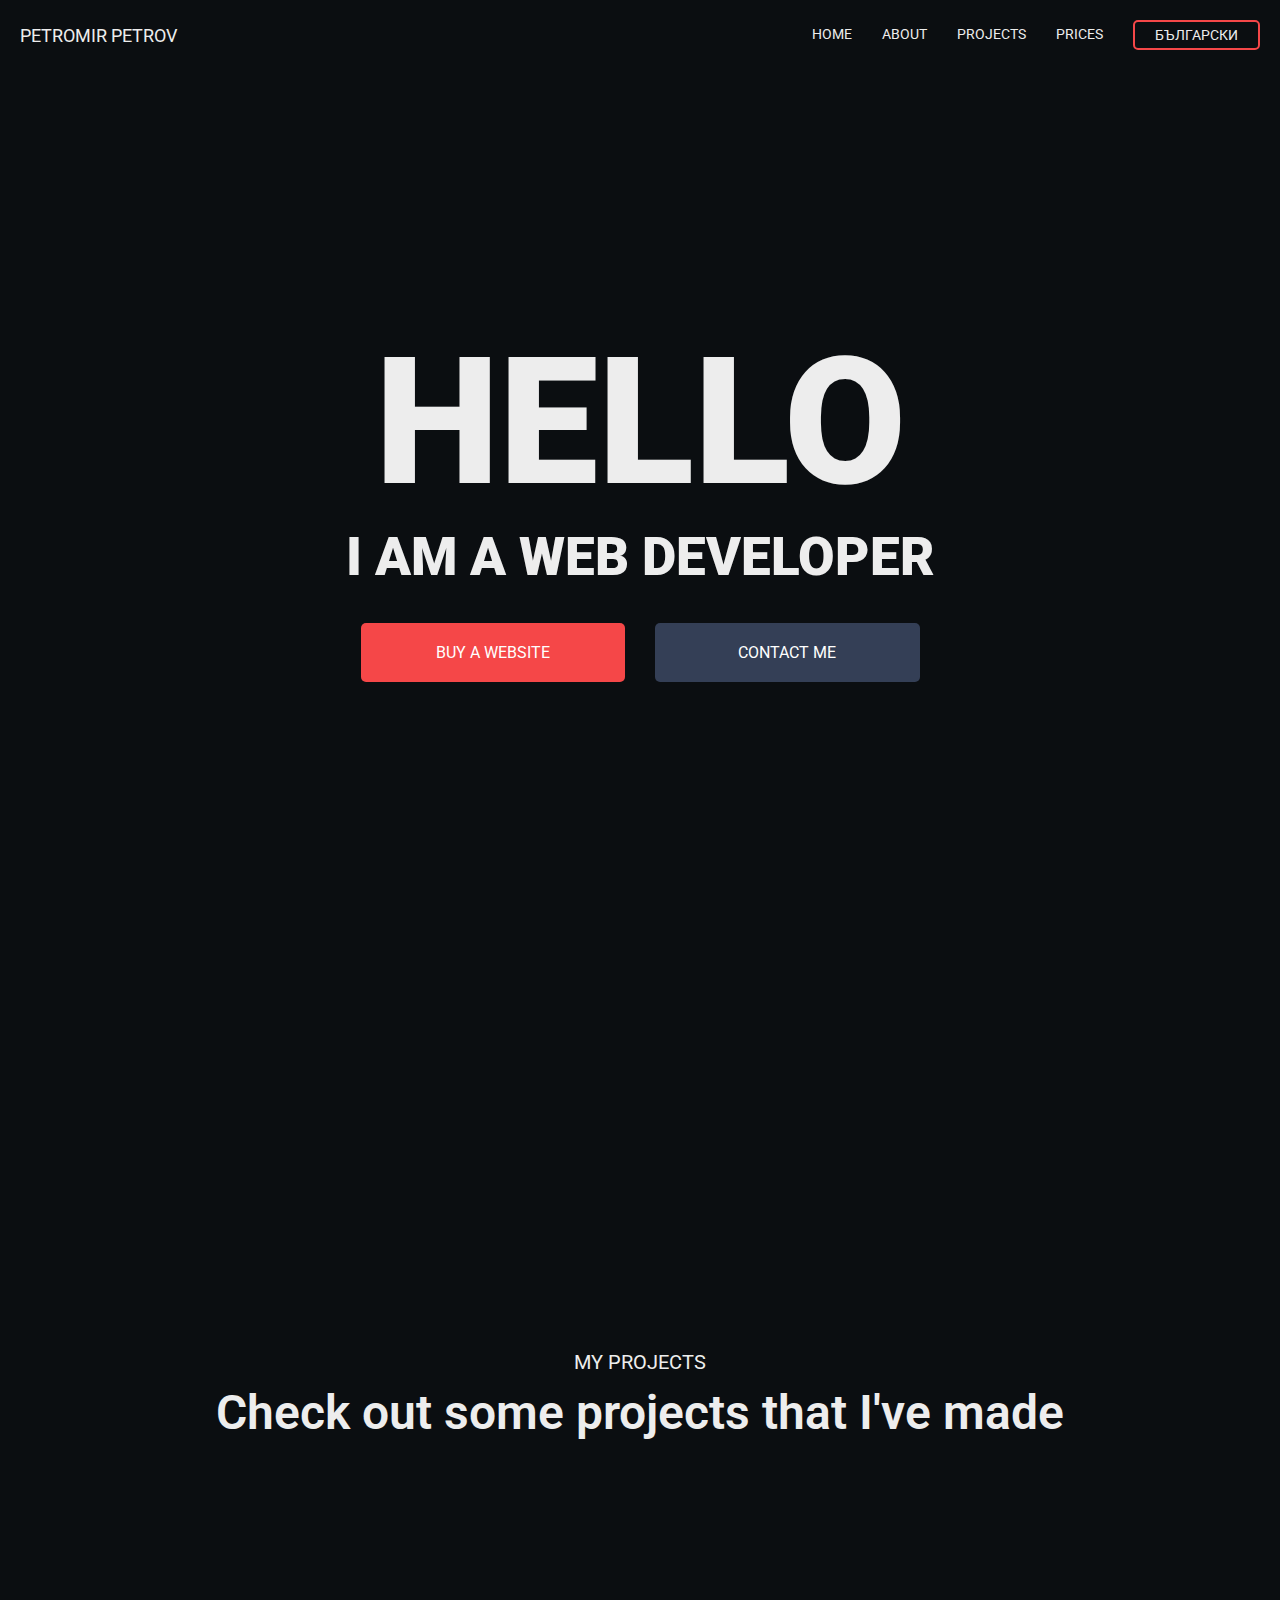
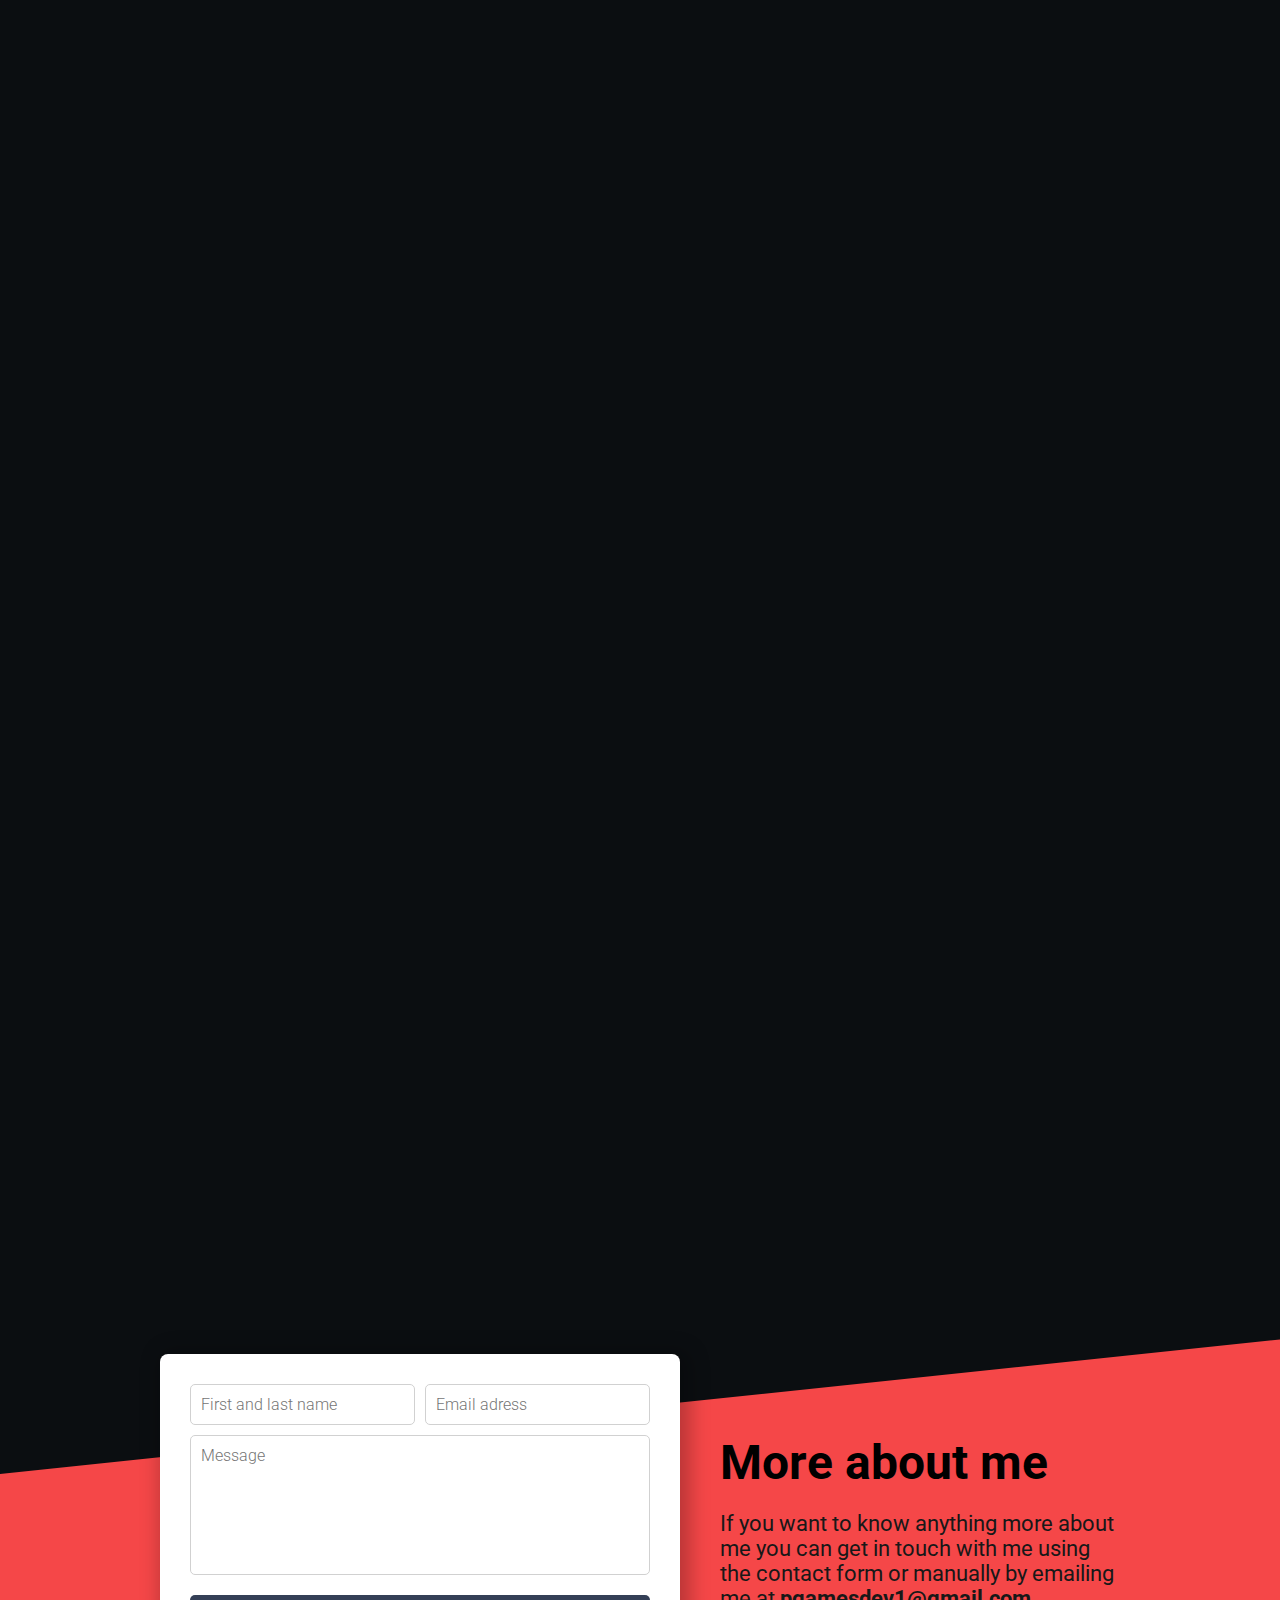
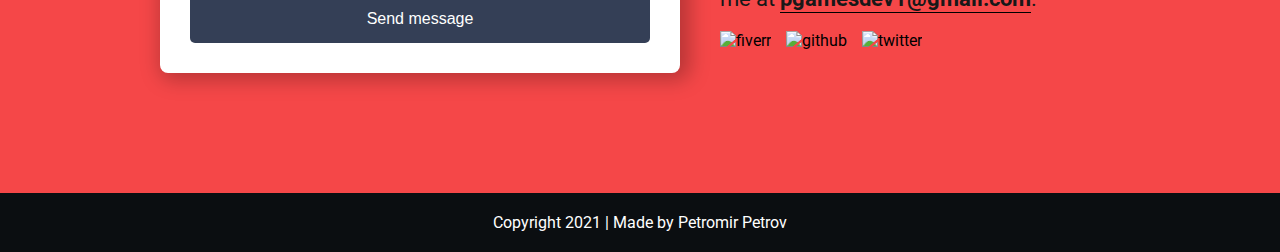
==== commit 2e164c57: "small changes" ====
--- a/index.html
+++ b/index.html
@@ -1,14 +1,30 @@
 <!DOCTYPE html>
 <html lang="en">
     <head>
-        <title>Petromir Petrov | Web Developer</title>
-        <link rel="stylesheet" href="index.css">
+        <!-- Primary Meta Tags -->
         <meta charset="UTF-8">
-        <meta name="description" content="Hi, my name is Petromir Petrov and I'm a front-end web developer and designer.">
-        <meta name="keywords" content="HTML, CSS, JavaScript">
-        <meta name="author" content="Petromir Petrov">
         <meta name="viewport" content="width=device-width, initial-scale=1.0">
         <link rel="icon" href="images/logo.png" type="image/png">
+        <meta name="author" content="Petromir Petrov">
+        <title>Petromir Petrov - Web Developer</title>
+        <meta name="title" content="Petromir Petrov - Web Developer">
+        <meta name="description" content="Hi, my name is Petromir Petrov and I'm a front-end web developer and designer.">
+
+        <!-- Open Graph / Facebook -->
+        <meta property="og:type" content="website">
+        <meta property="og:url" content="https://metatags.io/">
+        <meta property="og:title" content="Petromir Petrov - Web Developer">
+        <meta property="og:description" content="Hi, my name is Petromir Petrov and I'm a front-end web developer and designer.">
+        <meta property="og:image" content="https://petromir.me/images/petromir-petrov.jpg">
+
+        <!-- Twitter -->
+        <meta property="twitter:card" content="summary_large_image">
+        <meta property="twitter:url" content="https://metatags.io/">
+        <meta property="twitter:title" content="Petromir Petrov - Web Developer">
+        <meta property="twitter:description" content="Hi, my name is Petromir Petrov and I'm a front-end web developer and designer.">
+        <meta property="twitter:image" content="https://petromir.me/images/petromir-petrov.jpg">
+        <!-- Imports -->
+        <link rel="stylesheet" href="index.css" type="text/css">
         <script defer src="index.js"></script>
     </head>
     <body>
@@ -55,7 +71,7 @@
           <section id="home">
             <div class="welcome-message">
               <h1>Hello</h1>
-              <h2>I am a web designer</h2>
+              <h2>I am a web developer</h2>
               <div class="welcome-buttons">
                 <a href="#prices">BUY A WEBSITE</a>
                 <a class="second-welcome-button" href="#contact">Contact me</a>
@@ -97,6 +113,25 @@
             <h3>Check out some projects that I've made</h3>
             <div class="projects-flex">
               <div class="project-tile scroll scroll-from-right">
+                <img loading="lazy" alt="project" src="images/агро-торове.png"/>
+                <div class="project-tile-body">
+                  <h2 class="project-name">"Agro Torove" ltd trading platform</h2>
+                  <div class="line project-line"></div>
+                  <div class="project-stack">
+                    <h3 class="project-stack-item">TailwindCSS</h3>
+                    <h3 class="project-stack-item">PreactJS</h3>
+                    <h3 class="project-stack-item">Axios</h3>
+                    <h3 class="project-stack-item">Firebase</h3>
+                    <h3 class="project-stack-item">EmailJS api</h3>
+                  </div>
+                  <p>A closed trading platform for mineral fertilizer trading. With auth, offer upload, emails on purchase and more...</p>
+                  <div class="project-tile-bottom">
+                    <a href="https://agrotorove.vercel.app/" class="project-bottom-preview" target="_blank">Preview</a>
+                    <a href="#" target="_blank" class="project-bottom-github" target="_blank">Github</a>
+                  </div>
+                </div>                               
+              </div>
+              <!-- <div class="project-tile scroll scroll-from-left">
                 <img loading="lazy" alt="project" src="https://propus-elementor.nelly-k.com/wp-content/uploads/2021/02/Portfolio-01-768x512.jpg"/>
                 <div class="project-tile-body">
                   <h2 class="project-name">Lorem lipsum</h2>
@@ -109,26 +144,8 @@
                   </div>
                   <p>Lorem ipsum dolor sit, amet consectetur adipisicing elit. Hic, quaerat?</p>
                   <div class="project-tile-bottom">
-                    <a href="#" class="project-bottom-preview">Preview</a>
-                    <a href="#" class="project-bottom-github">Github</a>
-                  </div>
-                </div>                               
-              </div>
-              <div class="project-tile scroll scroll-from-left">
-                <img loading="lazy" alt="project" src="https://propus-elementor.nelly-k.com/wp-content/uploads/2021/02/Portfolio-01-768x512.jpg"/>
-                <div class="project-tile-body">
-                  <h2 class="project-name">Lorem lipsum</h2>
-                  <div class="line project-line"></div>
-                  <div class="project-stack">
-                    <h3 class="project-stack-item">Lorem.</h3>
-                    <h3 class="project-stack-item">Lorem.</h3>
-                    <h3 class="project-stack-item">Lorem.</h3>
-                    <h3 class="project-stack-item">Lorem.</h3>
-                  </div>
-                  <p>Lorem ipsum dolor sit, amet consectetur adipisicing elit. Hic, quaerat?</p>
-                  <div class="project-tile-bottom">
-                    <a href="#" class="project-bottom-preview">Preview</a>
-                    <a href="#" class="project-bottom-github">Github</a>
+                    <a href="#" class="project-bottom-preview" target="_blank">Preview</a>
+                    <a href="#" class="project-bottom-github" target="_blank">Github</a>
                   </div>
                 </div>                               
               </div>
@@ -145,11 +162,11 @@
                   </div>
                   <p>Lorem ipsum dolor sit, amet consectetur adipisicing elit. Hic, quaerat?</p>
                   <div class="project-tile-bottom">
-                    <a href="#" class="project-bottom-preview">Preview</a>
-                    <a href="#" class="project-bottom-github">Github</a>
+                    <a href="#" class="project-bottom-preview" target="_blank">Preview</a>
+                    <a href="#" class="project-bottom-github" target="_blank">Github</a>
                   </div>
                 </div>                               
-              </div>
+              </div> -->
 
            
             </div>
@@ -162,8 +179,8 @@
               <div class="plan">
                 <div class="plan-top">
                   <h4 class="plan-category">Standard</h4>
-                  <h2 class="plan-price"><span>$19.99</span> /fixed</h2>
-                  <p class="plan-desc">A beautifuly designed one page with 5 sections maximum static website.</p>
+                  <h2 class="plan-price"><span>$39.99</span> /fixed</h2>
+                  <p class="plan-desc">A beautifuly designed one page static website with 5 sections maximum.</p>
                 </div>
                 <div class="plan-info">
                   <ul>
@@ -178,8 +195,8 @@
               <div class="plan" id="best-plan">
                 <div class="plan-top">
                   <h4 class="plan-category">Recommended</h4>
-                  <h2 class="plan-price"><span>$49.99</span> /fixed</h2>
-                  <p class="plan-desc">Multi-page static website with Lorem ipsum dolor sit amet.</p>
+                  <h2 class="plan-price"><span>$59.99</span> /fixed</h2>
+                  <p class="plan-desc">Multi-page static website</p>
                 </div>
                 <div class="plan-info">
                   <ul>
@@ -195,7 +212,7 @@
                 <div class="plan-top">
                   <h4 class="plan-category">Bussiness</h4>
                   <h2 class="plan-price"><span>$119.99</span> /fixed</h2>
-                  <p class="plan-desc">Lorem ipsum dolor sit amet consectetur adipisicing elit.</p>
+                  <p class="plan-desc">Static website with more that 5 pages</p>
                 </div>
                 <div class="plan-info">
                   <ul>
@@ -210,6 +227,9 @@
               
             </div>
             <p class="plans-disclaimer">*All prices are for the actual website and don't include a domain name and hosting, but it is my job to set them all up for you!</p>
+          </section>
+          <section class="section certificates scroll scroll-opacity">
+              <a href="https://www.freecodecamp.org/certification/fcc73e8fb23-aeba-4468-9c81-c3d561b6b701/responsive-web-design" target="_blank"><img src="https://petromir.me/images/certificate.png" style="width: 100%;max-width: 800px; height: auto; cursor: pointer; border-radius: 5px;"/></a>          
           </section>
         </main>
         <footer>
--- a/index.css
+++ b/index.css
@@ -83,7 +83,8 @@
   background-color: #0B0E11;
 }
 header a{
-  font-size: 26px;
+  /* font-size: 26px; */
+  font-size: 18px;
   text-transform:uppercase;
   white-space: nowrap;
 }
@@ -99,6 +100,7 @@
 }
 .nav-item:last-child{
   padding: 5px 20px;
+  border-radius: 5px;
   border: 2px solid #F54748;
   transition: .1s ease-out;
   background: transparent;
@@ -161,8 +163,6 @@
   height: 30px;
   top:0;
   left:50%;
-  /* top:25px
-  right:40px; */
   background-color: black;
   transform: rotate(-45deg);
 }
@@ -189,22 +189,22 @@
   display: none;
   position: absolute;
   width: 100%;
-  bottom: -100px;
-  height: 300px;
+  bottom: 0px;/*-100px*/
+  height: 180px;
   background: rgb(255, 219, 219);
   z-index: 0;
   transform: skewY(-6deg);
   transform-origin: top left;
 }
-
 #navbar{
   display:flex;
 }
-
-
 @media (min-width: 1300px){
   .nav-item{
     font-size: 16px;
+  }
+  #navbar a{
+    font-size: 24px;
   }
 }
 @media (max-width: 768px){
@@ -223,7 +223,7 @@
     padding: 0;
   }
   .mobile{
-    padding:20px 10px;
+    padding: 10px;
     background-color: #0B0E11;
   }
   .navWrapper{
@@ -278,29 +278,32 @@
     border-bottom: 2px solid #F54748;
   }
   .nav-item:last-child{
-    /* padding: 0 0;
-    margin-bottom: 0;
-    background:none;
-    background-color: transparent;
-    color: #212121;
-    border: 2px solid transparent;
-    font-weight: 600;
-    transition: .3s ease-out border;
-    color: black;
-    padding: 5px;
-    border: 2px solid #F54748; */
     padding: 5px 10px;
   }
-  /* .nav-item:last-child:hover{
-    color: black;
-    border-bottom: 2px solid #F54748;
-  } */
   .links{
     flex-direction: column;
     margin-top: auto;
   }
   .hamburger{
     display: block;
+  }
+}
+@media (max-width: 480px){
+  .hamburger div{
+    width: 30px;
+    right: 0px;
+    background-color: white;
+    height: 3px;
+    top:10px;
+    position: absolute;
+  }
+  .hamburger div:nth-child(2){
+      top: 20px;
+      width: 20px;
+  }
+  .hamburger div:last-child{
+      top:30px;
+      width: 8px;
   }
 }
 /*WELCOME SECTION*/
@@ -310,11 +313,12 @@
   justify-content:center;
   align-items:center;
   text-align:center;
+  padding-top: 90px;
 }
 .welcome-message{
   display:flex;
   max-width: 800px;
-  padding: 20px;
+  padding: 10px;
   flex-direction:column;
   align-items: center;
 }
@@ -347,10 +351,14 @@
   color:white;
   font-size: 16px;
   padding: 20px 60px;
+  border-radius: 5px;
   text-transform: uppercase;
   white-space:nowrap;
   margin: 0 15px;
   width: 100%;
+  max-width: 400px;
+  align-self: center;
+  transition: .3s ease-out;
 }
 .welcome-buttons a:hover{
   background-color:white;
@@ -375,13 +383,11 @@
     margin-top: 20px;
   }
   .welcome-message h1{
-    font-size: 100px;
-  }
-  .welcome-message.bg h1{
-    font-size: 80px;
+    /* font-size: 120px; */
+    font-size: calc(80px + 6vw);
   }
   .welcome-message h2{
-    font-size: 30px;
+    font-size: 40px;
     margin-bottom: auto;
   }
   .welcome-message{
@@ -391,10 +397,17 @@
   .welcome-buttons{
     margin-top: 100px;
   }
-  /* #home{
-    align-items: flex-end;
-    padding-bottom: 30px;
+}
+@media (max-width: 456px){
+  /* .welcome-message h1{
+    font-size: 80px;
+  }
+  .welcome-message h2{
+    font-size: 30px;
   } */
+  .welcome-buttons a{
+    font-size: 14px;
+  }
 }
 @media (min-height: 800px){
   #home{
@@ -638,25 +651,6 @@
   color:black;
 }
 
-/* .project-tile img:hover{
-  transform: translateY(-10px)
-} */
-/* .project-tile a{
-  text-transform:uppercase;
-  margin-top:20px;
-  font-size: 16px;
-  letter-spacing: .8px;
-  font-weight:500;
-}
-.project-tile h4{
-  font-weight: 300;
-  margin-top: 15px;
-} */
-/* @media (min-width: 1300px){
-  .project-tile {
-    max-width: 450px;
-  }
-} */
 @media (max-width: 760px){
   .project-tile{
     margin: 10px 0;
@@ -726,7 +720,7 @@
   margin-top: 50px;
 }
 .plans-disclaimer{
-  color: rgb(228, 228, 228);
+  color: rgb(228, 228, 228, 0.8);
   margin-top: 20px;
   max-width: 100%;
 }
@@ -752,7 +746,7 @@
   font-weight: 500;
 }
 .plan-top{
-  padding: 30px;
+  padding: 20px;
 }
 .plan-price{
  color:#444444; 
@@ -771,7 +765,7 @@
 }
 /*plan bottom*/
 .plan-info{
-  padding: 20px 30px 30px 30px;
+  padding: 20px;
   background-color: #F9FAFB;
   border-radius: 0 0 8px 8px;
 }
@@ -790,9 +784,11 @@
   display: flex;
   justify-content: center;
   margin-top: 30px;
+  font-size: 16px;
   border-radius: 5px;
-  padding: 12px 0;
+  padding: 15px;
   cursor: pointer;
+  transition: .3s ease-out;
 }
 #best-plan .contact-button{
   background-color: #F54748;
@@ -833,9 +829,9 @@
   .plan-info li{
     font-size: 20px;
   }
-  .contact-button{
+  /* .contact-button{
     font-size: 24px;
-  }
+  } */
 }
 @media (max-width: 768px){
   .plan{
@@ -873,16 +869,17 @@
 }
 footer input, footer textarea{
   border: 1px solid #D1D1D1;
-  font-size: 24px;
-  padding: 7px 10px;
+  /* font-size: 24px; */
+  padding: 10px;
   color:black;
   font-family: "Roboto", sans-serif!important;
   font-weight: 300;
   border-radius: 5px;
   resize: none;
+  font-size: 16px;
 }
 footer textarea{
-  padding: 10px 7px 90px 7px;
+  padding-bottom: 90px;
 }
 .footer-top {
   position: absolute;
@@ -951,16 +948,20 @@
 }
 .contact-form input{
   margin-bottom: 10px;
-}
-.contact-form textarea{
+  font-size: 16px;
+  padding: 10px;
+}
+/* .contact-form textarea{
   margin-top: 10px;
-}
+  font-size: 16px;
+  padding: 10px;
+} */
 .contact-form button{
-  font-size: 24px;
+  font-size: 16px;
   background-color: #343F56;
   color:white;
   border-radius: 5px;
-  padding: 10px 0;
+  padding: 15px;
   margin-top: 20px;
 }
 .contact-form button:hover{
@@ -973,6 +974,7 @@
   width: 100%;
   display: flex;
   padding: 20px;
+  text-align: center;
   justify-content: center;
 }
 .footer-social{
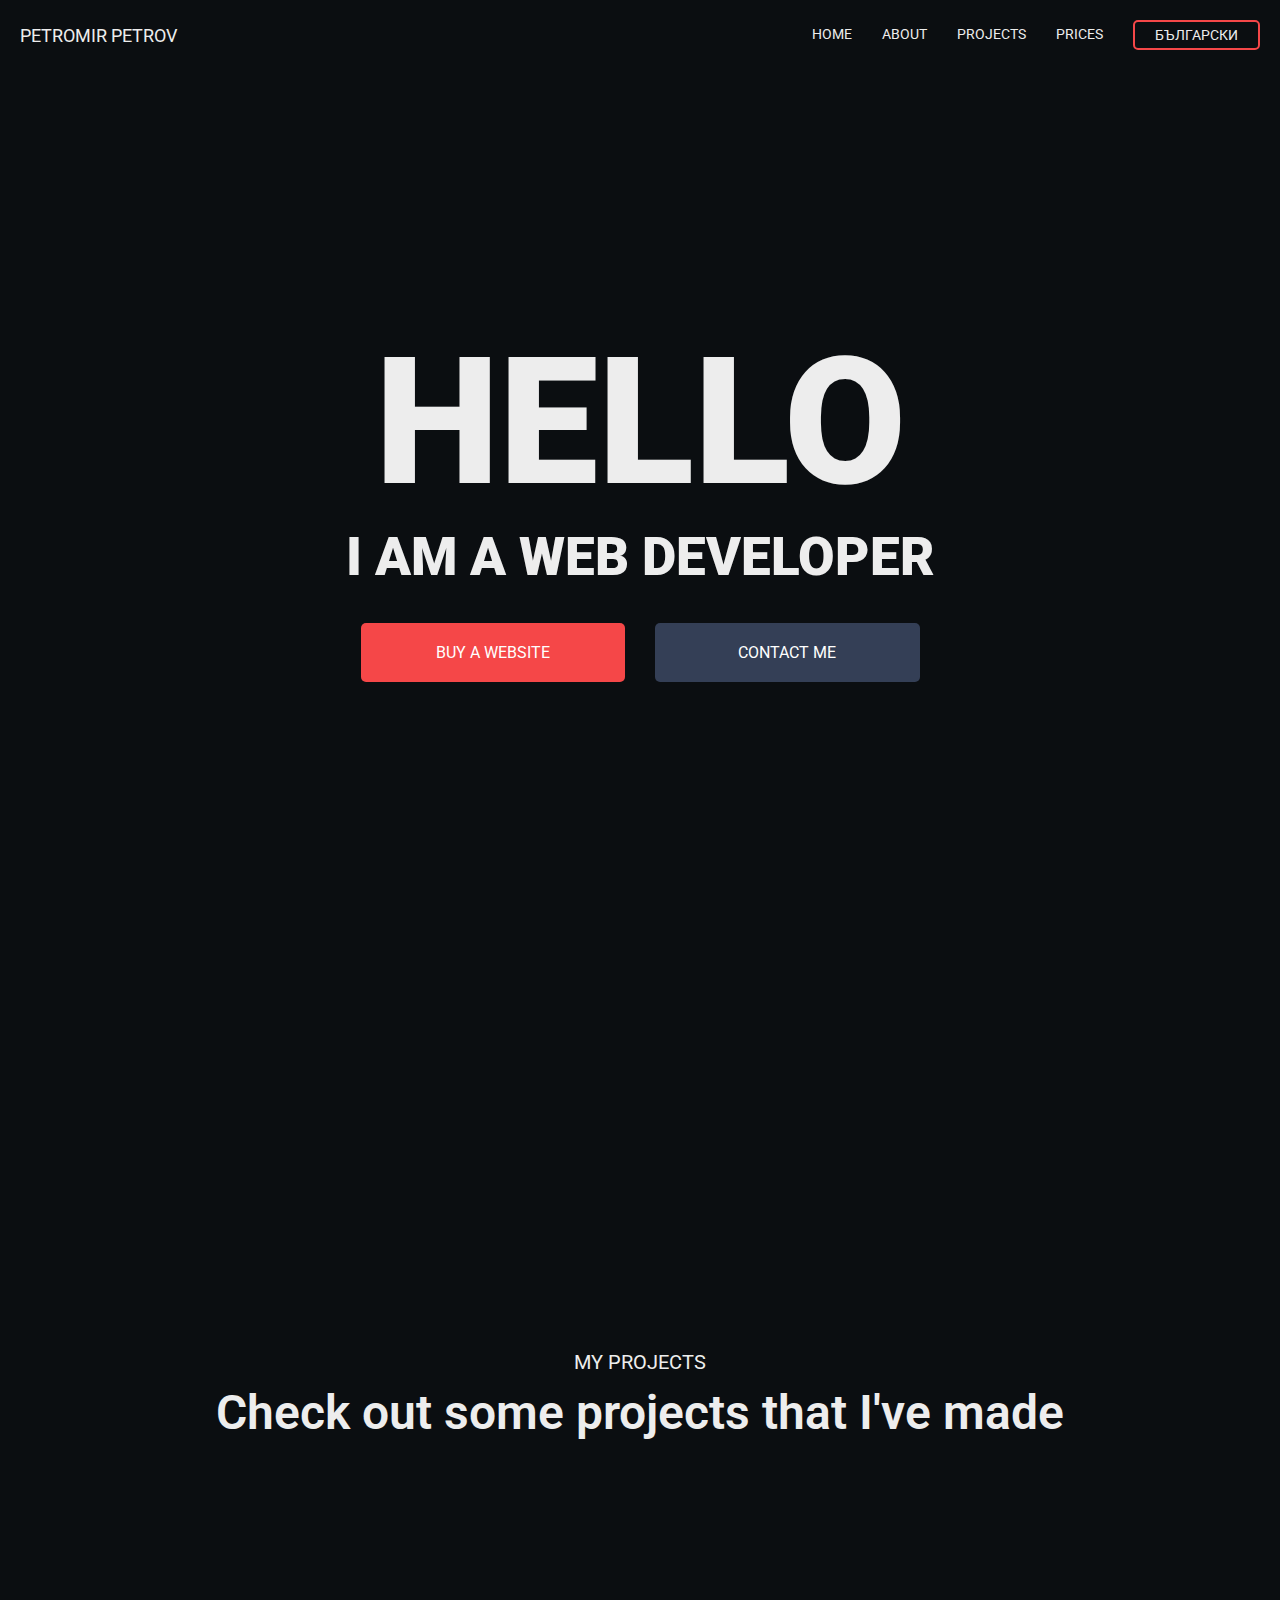
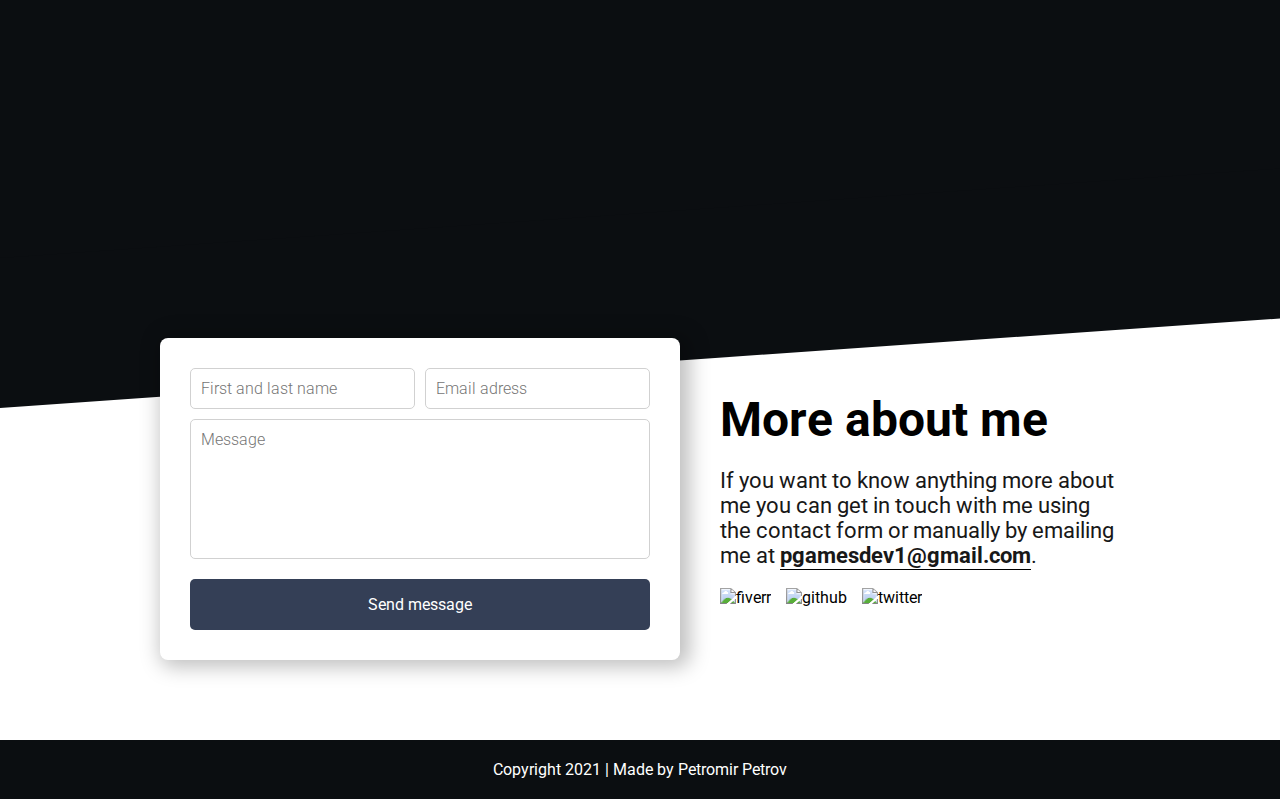
==== commit db9c08b9: "chore: prettify .css, .html and .js" ====
--- a/index.html
+++ b/index.html
@@ -1,275 +1,299 @@
 <!DOCTYPE html>
 <html lang="en">
-    <head>
-        <!-- Primary Meta Tags -->
-        <meta charset="UTF-8">
-        <meta name="viewport" content="width=device-width, initial-scale=1.0">
-        <link rel="icon" href="images/logo.png" type="image/png">
-        <meta name="author" content="Petromir Petrov">
-        <title>Petromir Petrov - Web Developer</title>
-        <meta name="title" content="Petromir Petrov - Web Developer">
-        <meta name="description" content="Hi, my name is Petromir Petrov and I'm a front-end web developer and designer.">
+	<head>
+		<!-- Primary Meta Tags -->
+		<meta charset="UTF-8" />
+		<meta name="viewport" content="width=device-width, initial-scale=1.0" />
+		<link rel="icon" href="images/logo.png" type="image/png" />
+		<meta name="author" content="Petromir Petrov" />
+		<title>Petromir Petrov - Web Developer</title>
+		<meta name="title" content="Petromir Petrov - Web Developer" />
+		<meta name="description" content="Hi, my name is Petromir Petrov and I'm a front-end web developer and designer." />
 
-        <!-- Open Graph / Facebook -->
-        <meta property="og:type" content="website">
-        <meta property="og:url" content="https://metatags.io/">
-        <meta property="og:title" content="Petromir Petrov - Web Developer">
-        <meta property="og:description" content="Hi, my name is Petromir Petrov and I'm a front-end web developer and designer.">
-        <meta property="og:image" content="https://petromir.me/images/petromir-petrov.jpg">
+		<!-- Open Graph / Facebook -->
+		<meta property="og:type" content="website" />
+		<meta property="og:url" content="https://metatags.io/" />
+		<meta property="og:title" content="Petromir Petrov - Web Developer" />
+		<meta
+			property="og:description"
+			content="Hi, my name is Petromir Petrov and I'm a front-end web developer and designer."
+		/>
+		<meta property="og:image" content="https://petromir.dev/images/petromir-petrov.jpg" />
 
-        <!-- Twitter -->
-        <meta property="twitter:card" content="summary_large_image">
-        <meta property="twitter:url" content="https://metatags.io/">
-        <meta property="twitter:title" content="Petromir Petrov - Web Developer">
-        <meta property="twitter:description" content="Hi, my name is Petromir Petrov and I'm a front-end web developer and designer.">
-        <meta property="twitter:image" content="https://petromir.me/images/petromir-petrov.jpg">
-        <!-- Imports -->
-        <link rel="stylesheet" href="index.css" type="text/css">
-        <script defer src="index.js"></script>
-    </head>
-    <body>
-        <header>
-            <div class="mobile" id="navbar">
-              <a href="#home">Petromir Petrov</a>
-              <span class="hamburger" onclick="menu()">
-                <div></div>
-                <div></div>
-                <div></div>
-              </span>
-            </div>
-            <div class="navWrapper" id="mobile-nav">
-              <nav class="navigation">
-                <span class="cross" onclick="menu()">
-                  <div></div>
-                  <div></div>
-                </span>
-                <div class="links">
-                  <a class="nav-item" href="#home">Home</a>
-                  <a class="nav-item" href="#about">About</a>
-                  <a class="nav-item" href="#projects">Projects</a>
-                  <a class="nav-item" href="#prices">Prices</a>
-                  <a class="nav-item" href="/bg">Български</a>
-                </div>
-                <div class="extras">
-                  
-                  <h2>FIND ME ON</h2>
-                  <div class="extras-social">
-                    <a href="https://www.fiverr.com/users/pgamesdev/" target="_blank"><img src="images/fiverr.png" alt="fiverr"/></a>
-                    <a href="https://www.github.com/PGameplay" target="_blank"><img src="images/github-black.png" alt="github"></a>
-                    <a href="https://www.twitter.com/PetromirDev" target="_blank"><img src="images/twitter.png" alt="twitter"/></a>
-                    <!-- <a href="https://www.github.com/PGameplay" target="_blank"><img src="https://cdn.icon-icons.com/icons2/2368/PNG/512/github_logo_icon_143772.png" width="32" alt="github"></a> -->
-                  </div>  
-                           
-                </div>
-                <div class="extras-bg-skew"></div>
-                <div class="extras-bg"></div>     
-                
-              </nav>
-           </div>
-        </header>
-        <main id="main">
-          <section id="home">
-            <div class="welcome-message">
-              <h1>Hello</h1>
-              <h2>I am a web developer</h2>
-              <div class="welcome-buttons">
-                <a href="#prices">BUY A WEBSITE</a>
-                <a class="second-welcome-button" href="#contact">Contact me</a>
-              </div>
-            </div>
-          </section>
-          <section class="section about scroll scroll-opacity">
-            <a href="#" class="anchor" id="about"></a> 
-            <div class="about-wrapper">
-              <div class="about-left">
-                <h6>About Me</h6>
-                <h3>I'm a UX/UI Designer &<br/>
-                Front-end developer</h3>
-                <div class="line"></div>
-              </div>
-              <div class="about-right">
-                <p>
-        
-        Hello my name is Petromir Petrov and I'm a self-taught web developer and designer. I'm passionate about building websites and web applications that serve a purpose for 
-        people.
-        <br/>
-        <br/>
-        I have experience in HTML, CSS, JS, ReactJS, PreactJS, NextJS, Axios, Firebase and TailwindCSS. For me the key of making a good website is having the best possible performance,
-        design, responsivness and last, but not least browser support.
-        </p>
-                <h4>Find me on</h4>
-              <div class="social">
-                <!-- <a id="profile-link" href="https://github.com/PGameplay" target="_blank"><svg xmlns="http://www.w3.org/2000/svg" viewBox="0 0 24 24" ><path fill="none" d="M0 0h24v24H0z"/><path d="M12 2C6.475 2 2 6.475 2 12a9.994 9.994 0 0 0 6.838 9.488c.5.087.687-.213.687-.476 0-.237-.013-1.024-.013-1.862-2.512.463-3.162-.612-3.362-1.175-.113-.288-.6-1.175-1.025-1.413-.35-.187-.85-.65-.013-.662.788-.013 1.35.725 1.538 1.025.9 1.512 2.338 1.087 2.912.825.088-.65.35-1.087.638-1.337-2.225-.25-4.55-1.113-4.55-4.938 0-1.088.387-1.987 1.025-2.688-.1-.25-.45-1.275.1-2.65 0 0 .837-.262 2.75 1.026a9.28 9.28 0 0 1 2.5-.338c.85 0 1.7.112 2.5.337 1.912-1.3 2.75-1.024 2.75-1.024.55 1.375.2 2.4.1 2.65.637.7 1.025 1.587 1.025 2.687 0 3.838-2.337 4.688-4.562 4.938.362.312.675.912.675 1.85 0 1.337-.013 2.412-.013 2.75 0 .262.188.574.688.474A10.016 10.016 0 0 0 22 12c0-5.525-4.475-10-10-10z" fill="rgba(255,255,255,1)"/></svg></a> -->
-                <a href="https://www.fiverr.com/users/pgamesdev/" target="_blank"><img src="images/fiverr.png" alt="fiverr"/></a>
-                <a href="https://www.github.com/PGameplay" target="_blank"><img src="images/github(1).png" alt="github"></a>
-                <a href="https://www.twitter.com/PetromirDev" target="_blank"><img src="images/twitter.png" alt="twitter"/></a>
-              </div>
-              </div>
-            </div>
-          </section>
-          <section class="section projects">
-            <a href="#" class="anchor" id="projects"></a>
-            <h6>My projects</h6>
-            <h3>Check out some projects that I've made</h3>
-            <div class="projects-flex">
-              <div class="project-tile scroll scroll-from-right">
-                <img loading="lazy" alt="project" src="images/агро-торове.png"/>
-                <div class="project-tile-body">
-                  <h2 class="project-name">"Agro Torove" ltd trading platform</h2>
-                  <div class="line project-line"></div>
-                  <div class="project-stack">
-                    <h3 class="project-stack-item">TailwindCSS</h3>
-                    <h3 class="project-stack-item">PreactJS</h3>
-                    <h3 class="project-stack-item">Axios</h3>
-                    <h3 class="project-stack-item">Firebase</h3>
-                    <h3 class="project-stack-item">EmailJS api</h3>
-                  </div>
-                  <p>A closed trading platform for mineral fertilizer trading. With auth, offer upload, emails on purchase and more...</p>
-                  <div class="project-tile-bottom">
-                    <a href="https://agrotorove.vercel.app/" class="project-bottom-preview" target="_blank">Preview</a>
-                    <a href="#" target="_blank" class="project-bottom-github" target="_blank">Github</a>
-                  </div>
-                </div>                               
-              </div>
-              <!-- <div class="project-tile scroll scroll-from-left">
-                <img loading="lazy" alt="project" src="https://propus-elementor.nelly-k.com/wp-content/uploads/2021/02/Portfolio-01-768x512.jpg"/>
-                <div class="project-tile-body">
-                  <h2 class="project-name">Lorem lipsum</h2>
-                  <div class="line project-line"></div>
-                  <div class="project-stack">
-                    <h3 class="project-stack-item">Lorem.</h3>
-                    <h3 class="project-stack-item">Lorem.</h3>
-                    <h3 class="project-stack-item">Lorem.</h3>
-                    <h3 class="project-stack-item">Lorem.</h3>
-                  </div>
-                  <p>Lorem ipsum dolor sit, amet consectetur adipisicing elit. Hic, quaerat?</p>
-                  <div class="project-tile-bottom">
-                    <a href="#" class="project-bottom-preview" target="_blank">Preview</a>
-                    <a href="#" class="project-bottom-github" target="_blank">Github</a>
-                  </div>
-                </div>                               
-              </div>
-              <div class="project-tile scroll scroll-from-right">
-                <img loading="lazy" alt="project" src="https://propus-elementor.nelly-k.com/wp-content/uploads/2021/02/Portfolio-01-768x512.jpg"/>
-                <div class="project-tile-body">
-                  <h2 class="project-name">Lorem lipsum</h2>
-                  <div class="line project-line"></div>
-                  <div class="project-stack">
-                    <h3 class="project-stack-item">Lorem.</h3>
-                    <h3 class="project-stack-item">Lorem.</h3>
-                    <h3 class="project-stack-item">Lorem.</h3>
-                    <h3 class="project-stack-item">Lorem.</h3>
-                  </div>
-                  <p>Lorem ipsum dolor sit, amet consectetur adipisicing elit. Hic, quaerat?</p>
-                  <div class="project-tile-bottom">
-                    <a href="#" class="project-bottom-preview" target="_blank">Preview</a>
-                    <a href="#" class="project-bottom-github" target="_blank">Github</a>
-                  </div>
-                </div>                               
-              </div> -->
+		<!-- Twitter -->
+		<meta property="twitter:card" content="summary_large_image" />
+		<meta property="twitter:url" content="https://metatags.io/" />
+		<meta property="twitter:title" content="Petromir Petrov - Web Developer" />
+		<meta
+			property="twitter:description"
+			content="Hi, my name is Petromir Petrov and I'm a front-end web developer and designer."
+		/>
+		<meta property="twitter:image" content="https://petromir.dev/images/petromir-petrov.jpg" />
+		<!-- FONTS -->
+		<link rel="preconnect" href="https://fonts.googleapis.com" />
+		<link rel="preconnect" href="https://fonts.gstatic.com" crossorigin />
+		<link
+			href="https://fonts.googleapis.com/css2?family=Roboto:wght@100;300;400;500;700;900&display=swap"
+			rel="stylesheet"
+		/>
+		<!-- CSS AND JS -->
+		<link rel="stylesheet" href="index.css" type="text/css" />
+		<script defer src="index.js"></script>
+	</head>
+	<body>
+		<header>
+			<div class="mobile" id="navbar">
+				<a href="#home">Petromir Petrov</a>
+				<span class="hamburger" onclick="menu()">
+					<div></div>
+					<div></div>
+					<div></div>
+				</span>
+			</div>
+			<div class="navWrapper" id="mobile-nav">
+				<nav class="navigation">
+					<span class="cross" onclick="menu()">
+						<div></div>
+						<div></div>
+					</span>
+					<div class="links">
+						<a class="nav-item" href="#home">Home</a>
+						<a class="nav-item" href="#about">About</a>
+						<a class="nav-item" href="#projects">Projects</a>
+						<a class="nav-item" href="#prices">Prices</a>
+						<a class="nav-item" href="/bg">Български</a>
+					</div>
+					<div class="extras">
+						<h2>FIND ME ON</h2>
+						<div class="extras-social">
+							<a href="https://www.fiverr.com/users/pgamesdev/" target="_blank"
+								><img src="images/fiverr.png" alt="fiverr"
+							/></a>
+							<a href="https://www.github.com/PetromirDev" target="_blank"
+								><img src="images/github-black.png" alt="github"
+							/></a>
+							<a href="https://www.twitter.com/PetromirDev" target="_blank"
+								><img src="images/twitter.png" alt="twitter"
+							/></a>
+							<!-- <a href="https://www.github.com/PGameplay" target="_blank"><img src="https://cdn.icon-icons.com/icons2/2368/PNG/512/github_logo_icon_143772.png" width="32" alt="github"></a> -->
+						</div>
+					</div>
+					<div class="extras-bg-skew"></div>
+					<div class="extras-bg"></div>
+				</nav>
+			</div>
+		</header>
+		<main id="main">
+			<section id="home">
+				<div class="welcome-message">
+					<h1>Hello</h1>
+					<h2>I am a web developer</h2>
+					<div class="welcome-buttons">
+						<a href="#prices">BUY A WEBSITE</a>
+						<a class="second-welcome-button" href="#contact">Contact me</a>
+					</div>
+				</div>
+			</section>
+			<section class="section about scroll scroll-opacity">
+				<a href="#" class="anchor" id="about"></a>
+				<div class="about-wrapper">
+					<div class="about-left">
+						<h6>About Me</h6>
+						<h3>
+							I'm a UX/UI Designer &<br />
+							Front-end developer
+						</h3>
+						<div class="line"></div>
+					</div>
+					<div class="about-right">
+						<p>
+							Hello my name is Petromir Petrov and I'm a self-taught web developer and designer. I'm passionate about
+							building websites and web applications that serve a purpose for people.
+							<br />
+							<br />
+							I have experience in HTML, CSS, JS, ReactJS, PreactJS, NextJS, Axios, NodeJS, SQL, NoSQL Firebase and
+							TailwindCSS. For me the key of making a good website is having the best possible performance, design,
+							responsivness and last, but not least browser support.
+						</p>
+						<h4>Find me on</h4>
+						<div class="social">
+							<!-- <a id="profile-link" href="https://github.com/PGameplay" target="_blank"><svg xmlns="http://www.w3.org/2000/svg" viewBox="0 0 24 24" ><path fill="none" d="M0 0h24v24H0z"/><path d="M12 2C6.475 2 2 6.475 2 12a9.994 9.994 0 0 0 6.838 9.488c.5.087.687-.213.687-.476 0-.237-.013-1.024-.013-1.862-2.512.463-3.162-.612-3.362-1.175-.113-.288-.6-1.175-1.025-1.413-.35-.187-.85-.65-.013-.662.788-.013 1.35.725 1.538 1.025.9 1.512 2.338 1.087 2.912.825.088-.65.35-1.087.638-1.337-2.225-.25-4.55-1.113-4.55-4.938 0-1.088.387-1.987 1.025-2.688-.1-.25-.45-1.275.1-2.65 0 0 .837-.262 2.75 1.026a9.28 9.28 0 0 1 2.5-.338c.85 0 1.7.112 2.5.337 1.912-1.3 2.75-1.024 2.75-1.024.55 1.375.2 2.4.1 2.65.637.7 1.025 1.587 1.025 2.687 0 3.838-2.337 4.688-4.562 4.938.362.312.675.912.675 1.85 0 1.337-.013 2.412-.013 2.75 0 .262.188.574.688.474A10.016 10.016 0 0 0 22 12c0-5.525-4.475-10-10-10z" fill="rgba(255,255,255,1)"/></svg></a> -->
+							<a href="https://www.fiverr.com/users/pgamesdev/" target="_blank"
+								><img src="images/fiverr.png" alt="fiverr"
+							/></a>
+							<a href="https://www.github.com/PetromirDev" target="_blank"
+								><img src="images/github(1).png" alt="github"
+							/></a>
+							<a href="https://www.twitter.com/PetromirDev" target="_blank"
+								><img src="images/twitter.png" alt="twitter"
+							/></a>
+						</div>
+					</div>
+				</div>
+			</section>
+			<section class="section projects">
+				<a href="#" class="anchor" id="projects"></a>
+				<h6>My projects</h6>
+				<h3>Check out some projects that I've made</h3>
+				<div class="projects-flex">
+					<div class="project-tile scroll scroll-from-right">
+						<img loading="lazy" alt="project" src="images/агро-торове.png" />
+						<div class="project-tile-body">
+							<h2 class="project-name">"Agro Torove" ltd trading platform</h2>
+							<div class="line project-line"></div>
+							<div class="project-stack">
+								<h3 class="project-stack-item">TailwindCSS</h3>
+								<h3 class="project-stack-item">PreactJS</h3>
+								<h3 class="project-stack-item">Axios</h3>
+								<h3 class="project-stack-item">Firebase</h3>
+								<h3 class="project-stack-item">EmailJS api</h3>
+							</div>
+							<p>
+								A closed trading platform for mineral fertilizer trading. With auth, offer upload, emails on purchase
+								and more...
+							</p>
+							<div class="project-tile-bottom">
+								<a href="https://agrotorove.vercel.app/" class="project-bottom-preview" target="_blank">Preview</a>
+							</div>
+						</div>
+					</div>
+					<div class="project-tile scroll scroll-from-left">
+						<img loading="lazy" alt="project" src="https://petromir.dev/images/next-store.png" />
+						<div class="project-tile-body">
+							<h2 class="project-name">NextJS Store</h2>
+							<div class="line project-line"></div>
+							<div class="project-stack">
+								<h3 class="project-stack-item">NextJS</h3>
+								<h3 class="project-stack-item">styled-components</h3>
+								<h3 class="project-stack-item">TypeScript</h3>
+								<h3 class="project-stack-item">API ROUTES</h3>
+								<h3 class="project-stack-item">JWT</h3>
+								<h3 class="project-stack-item">Bcrypt</h3>
+								<h3 class="project-stack-item">Joi</h3>
+							</div>
+							<p>
+								This is a project that I made in order to get into TypeScript. You can register, login, browse and
+								search for products and more...
+							</p>
+							<div class="project-tile-bottom">
+								<a href="https://github.com/PetromirDev/next-store" class="project-bottom-github" target="_blank"
+									>Github</a
+								>
+							</div>
+						</div>
+					</div>
+				</div>
+			</section>
+			<section class="section prices scroll scroll-opacity">
+				<a href="#" class="price-anchor" id="prices"></a>
+				<h6>pricing</h6>
+				<h3>The right price for you, whoever you are</h3>
+				<div class="plans-wrapper">
+					<div class="plan">
+						<div class="plan-top">
+							<h4 class="plan-category">Standard</h4>
+							<h2 class="plan-price"><span>$39.99</span> /fixed</h2>
+							<p class="plan-desc">A beautifuly designed one page static website with 5 sections maximum.</p>
+						</div>
+						<div class="plan-info">
+							<ul>
+								<li><img src="images/tick.png" alt="/" />Perfect for starters</li>
+								<li><img src="images/tick.png" alt="/" />1 page 5 sections</li>
+								<li><img src="images/tick.png" alt="/" />Interactive animations</li>
+								<li><img src="images/tick.png" alt="/" />1 revision</li>
+								<a class="contact-button" href="#contact">Contact me</a>
+							</ul>
+						</div>
+					</div>
+					<div class="plan" id="best-plan">
+						<div class="plan-top">
+							<h4 class="plan-category">Recommended</h4>
+							<h2 class="plan-price"><span>$59.99</span> /fixed</h2>
+							<p class="plan-desc">Multi-page static website</p>
+						</div>
+						<div class="plan-info">
+							<ul>
+								<li><img src="images/tick.png" alt="/" />Perfect for starters</li>
+								<li><img src="images/tick.png" alt="/" />3-4 pages</li>
+								<li><img src="images/tick.png" alt="/" />Wireframe</li>
+								<li><img src="images/tick.png" alt="/" />3 revisions</li>
+								<a class="contact-button" href="#contact">Contact me</a>
+							</ul>
+						</div>
+					</div>
+					<div class="plan">
+						<div class="plan-top">
+							<h4 class="plan-category">Bussiness</h4>
+							<h2 class="plan-price"><span>$119.99</span> /fixed</h2>
+							<p class="plan-desc">Static website with more that 5 pages</p>
+						</div>
+						<div class="plan-info">
+							<ul>
+								<li><img src="images/tick.png" alt="/" />Perfect for a bussiness</li>
+								<li><img src="images/tick.png" alt="/" />5-9 pages</li>
+								<li><img src="images/tick.png" alt="/" />Layout sketch and wireframe</li>
+								<li><img src="images/tick.png" alt="/" />5 revisions</li>
+								<a class="contact-button" href="#contact">Contact me</a>
+							</ul>
+						</div>
+					</div>
+				</div>
+				<p class="plans-disclaimer">
+					*All prices are for the actual website and don't include a domain name and hosting, but it is my job to set
+					them all up for you!
+				</p>
+			</section>
+			<section class="section certificates scroll scroll-opacity">
+				<a
+					href="https://www.freecodecamp.org/certification/fcc73e8fb23-aeba-4468-9c81-c3d561b6b701/responsive-web-design"
+					target="_blank"
+					><img src="https://petromir.dev/images/certificate.png" class="certificate"
+				/></a>
+				<a
+					href="https://www.freecodecamp.org/certification/fcc73e8fb23-aeba-4468-9c81-c3d561b6b701/javascript-algorithms-and-data-structures"
+					target="_blank"
+					><img src="https://petromir.dev/images/certificate2.png" class="certificate"
+				/></a>
+			</section>
+		</main>
+		<footer>
+			<!-- </div> -->
+			<div class="footer-body">
+				<div class="footer-top"></div>
+				<div class="footer-body-content">
+					<a href="#" class="anchor" id="contact"></a>
+					<form class="contact-form scroll" action="https://formsubmit.co/pgamesdev1@gmail.com" method="POST">
+						<div class="contact-form-top">
+							<input type="text" name="name" placeholder="First and last name" required />
+							<input type="email" name="email" placeholder="Email adress" required />
+						</div>
 
-           
-            </div>
-          </section>
-          <section class="section prices scroll scroll-opacity">
-            <a href="#" class="price-anchor" id="prices"></a>
-            <h6>pricing</h6>
-            <h3>The right price for you, whoever you are</h3>
-            <div class="plans-wrapper">
-              <div class="plan">
-                <div class="plan-top">
-                  <h4 class="plan-category">Standard</h4>
-                  <h2 class="plan-price"><span>$39.99</span> /fixed</h2>
-                  <p class="plan-desc">A beautifuly designed one page static website with 5 sections maximum.</p>
-                </div>
-                <div class="plan-info">
-                  <ul>
-                    <li><img src="images/tick.png" alt="/"/>Perfect for starters</li>
-                    <li><img src="images/tick.png" alt="/"/>1 page 5 sections</li>
-                    <li><img src="images/tick.png" alt="/"/>Interactive animations</li>
-                    <li><img src="images/tick.png" alt="/"/>1 revision</li>
-                    <a class="contact-button" href="#contact">Contact me</a>
-                  </ul>
-                </div>
-              </div>
-              <div class="plan" id="best-plan">
-                <div class="plan-top">
-                  <h4 class="plan-category">Recommended</h4>
-                  <h2 class="plan-price"><span>$59.99</span> /fixed</h2>
-                  <p class="plan-desc">Multi-page static website</p>
-                </div>
-                <div class="plan-info">
-                  <ul>
-                    <li><img src="images/tick.png" alt="/"/>Perfect for starters</li>
-                    <li><img src="images/tick.png" alt="/"/>3-4 pages</li>
-                    <li><img src="images/tick.png" alt="/"/>Wireframe</li>
-                    <li><img src="images/tick.png" alt="/"/>3 revisions</li>
-                    <a class="contact-button" href="#contact">Contact me</a>
-                  </ul>
-                </div>
-              </div>
-              <div class="plan">
-                <div class="plan-top">
-                  <h4 class="plan-category">Bussiness</h4>
-                  <h2 class="plan-price"><span>$119.99</span> /fixed</h2>
-                  <p class="plan-desc">Static website with more that 5 pages</p>
-                </div>
-                <div class="plan-info">
-                  <ul>
-                    <li><img src="images/tick.png" alt="/"/>Perfect for a bussiness</li>
-                    <li><img src="images/tick.png" alt="/"/>5-9 pages</li>
-                    <li><img src="images/tick.png" alt="/"/>Layout sketch and wireframe</li>
-                    <li><img src="images/tick.png" alt="/"/>5 revisions</li>
-                    <a class="contact-button" href="#contact">Contact me</a>
-                  </ul>
-                </div>
-              </div>
-              
-            </div>
-            <p class="plans-disclaimer">*All prices are for the actual website and don't include a domain name and hosting, but it is my job to set them all up for you!</p>
-          </section>
-          <section class="section certificates scroll scroll-opacity">
-              <a href="https://www.freecodecamp.org/certification/fcc73e8fb23-aeba-4468-9c81-c3d561b6b701/responsive-web-design" target="_blank"><img src="https://petromir.me/images/certificate.png" style="width: 100%;max-width: 800px; height: auto; cursor: pointer; border-radius: 5px;"/></a>          
-          </section>
-        </main>
-        <footer>
-          <div class="footer-top">
-          </div>
-          </div>
-          <div class="footer-body">
-            <div class="footer-body-content">
-              <a href="#" class="anchor" id="contact"></a>
-              <form class="contact-form scroll" action="https://formsubmit.co/pgamesdev1@gmail.com" method="POST">
-                <div class="contact-form-top">
-                  <input type="text" name="name" placeholder="First and last name" required/>
-                  <input type="email" name="email" placeholder="Email adress" required/>
-                </div>
-
-                <textarea name="message" placeholder="Message" required></textarea>
-                <button class="footer-contact-button">Send message</button>
-              </form>
-              <div class="footer-body-right">
-                <h2>More about me</h2>
-                <p>If you want to know anything more about
-                  me you can get in touch with me using
-                  the contact form or manually by emailing
-                  me at <a href="mailto:pgamesdev1@gmail.com" class="email">pgamesdev1@gmail.com</a>.</p>
-                <div class="social footer-social"> 
-                  <!-- <div class="circle"></div>
-                  <div class="circle"></div> -->
-                  <a href="https://www.fiverr.com/users/pgamesdev/" target="_blank"><img src="images/fiverr.png" alt="fiverr"/></a>
-                  <a href="https://www.github.com/PGameplay" target="_blank"><img src="images/github(1).png" alt="github"></a>
-                  <a href="https://www.twitter.com/PetromirDev" target="_blank"><img src="images/twitter.png" alt="twitter"/></a>
-                </div>
-              </div>
-            </div>
-          </div>
-          <div class="footer-copyright">
-            <p>Copyright 2021 | Made by Petromir Petrov</p>
-          </div>
-        </footer>
-    </body>
-    <!-- <script>
-     
-    </script> -->
+						<textarea name="message" placeholder="Message" required></textarea>
+						<button class="footer-contact-button">Send message</button>
+					</form>
+					<div class="footer-body-right">
+						<h2>More about me</h2>
+						<p>
+							If you want to know anything more about me you can get in touch with me using the contact form or manually
+							by emailing me at <a href="mailto:pgamesdev1@gmail.com" class="email">pgamesdev1@gmail.com</a>.
+						</p>
+						<div class="social footer-social">
+							<a href="https://www.fiverr.com/users/pgamesdev/" target="_blank"
+								><img src="images/fiverr.png" alt="fiverr"
+							/></a>
+							<a href="https://www.github.com/PetromirDev" target="_blank"
+								><img src="images/github-black.png" alt="github"
+							/></a>
+							<a href="https://www.twitter.com/PetromirDev" target="_blank"
+								><img src="images/twitter.png" alt="twitter"
+							/></a>
+						</div>
+					</div>
+				</div>
+			</div>
+			<div class="footer-copyright">
+				<p>Copyright 2021 | Made by Petromir Petrov</p>
+			</div>
+		</footer>
+	</body>
 </html>
--- a/index.css
+++ b/index.css
@@ -1,536 +1,540 @@
-@import url("https://fonts.googleapis.com/css2?family=Roboto:ital,wght@0,100;0,300;0,400;0,500;0,700;0,900;1,700&display=swap");
+@import url('https://fonts.googleapis.com/css2?family=Roboto:ital,wght@0,100;0,300;0,400;0,500;0,700;0,900;1,700&display=swap');
 /* @import url("https://fonts.googleapis.com/css2?family=Open+Sans:wght@300;400;600;700;800&display=swap"); */
-html,body{
-  margin:0;
-  padding:0;
-  font-family: "Roboto", sans-serif!important;
-  overflow-x:hidden;
-  scroll-behavior:smooth;
-}
-body{
-  background-color: #0B0E11;
-}
-::selection{
-  background-color: rgb(235, 135, 143);
-}
-*{
-  margin:0;
-  padding:0;
-  box-sizing:border-box;
-  color: #EDEDED;
+html,
+body {
+	font-family: 'Roboto', sans-serif;
+	overflow-x: hidden;
+	scroll-behavior: smooth;
+}
+body {
+	background-color: #0b0e11;
+}
+::selection {
+	background-color: rgb(235, 135, 143);
+}
+* {
+	margin: 0;
+	padding: 0;
+	box-sizing: border-box;
+	color: #ededed;
+}
+input,
+button,
+a,
+textarea {
+	outline: none;
+	font-family: 'Roboto', sans-serif;
 }
 /*SCROLL ANIMATION*/
 .scroll {
-  transition-delay: 1s;
-}
-.scroll.scroll-opacity{
-  transition: 1s opacity;
-  opacity: 0;
+	transition-delay: 1s;
+}
+.scroll.scroll-opacity {
+	transition: 1s opacity;
+	opacity: 0;
 }
 .scroll.scroll-opacity.scrolled {
-  opacity: 1;
-}
-.scroll.scroll-from-left{
-  position: relative;
-  left:-100%;
-  transition: left 1s;
-}
-.scroll.scroll-from-left.scrolled{
-  left: 0;
-}
-.scroll.scroll-from-right{
-  position: relative;
-  right: -100%;
-  transition: right 1s;
-}
-.scroll.scroll-from-right.scrolled{
-  right: 0;
+	opacity: 1;
+}
+.scroll.scroll-from-left {
+	position: relative;
+	left: -100%;
+	transition: left 1s;
+}
+.scroll.scroll-from-left.scrolled {
+	left: 0;
+}
+.scroll.scroll-from-right {
+	position: relative;
+	right: -100%;
+	transition: right 1s;
+}
+.scroll.scroll-from-right.scrolled {
+	right: 0;
 }
 /*STYLES*/
-a{
-  text-decoration:none;
-}
-a.anchor{
-  display: block;
-  position: relative;
-  top: -250px;
-  visibility: hidden;
-}
-a.price-anchor{
-  display: block;
-  position: relative;
-  top: -150px;
-  visibility: hidden;
-}
-@media (max-width: 768px){
-  a.anchor{
-    top:-90px;
-  }
-}
-.section{
-  display:flex;
-  justify-content:center;
-  padding: 60px 20px;
+a {
+	text-decoration: none;
+}
+a.anchor {
+	display: block;
+	position: relative;
+	top: -250px;
+	visibility: hidden;
+}
+a.price-anchor {
+	display: block;
+	position: relative;
+	top: -150px;
+	visibility: hidden;
+}
+@media (max-width: 768px) {
+	a.anchor {
+		top: -90px;
+	}
+}
+.section {
+	display: flex;
+	justify-content: center;
+	padding: 60px 20px;
 }
 /*NAVBAR*/
-header{
-  padding:20px;
-  z-index: 999;
-  position:fixed;
-  width:100%;
-  display:flex;
-  justify-content:space-between;
-  background-color: #0B0E11;
-}
-header a{
-  /* font-size: 26px; */
-  font-size: 18px;
-  text-transform:uppercase;
-  white-space: nowrap;
-}
-.nav-item{
-  margin-left:30px;
-  text-transform:uppercase;
-  font-size: 14px;
-  border-bottom: 2px solid transparent;
-  transition: .2s border ease-out;
-}
-.nav-item:hover{
-  border-bottom: 2px solid #F54748;
-}
-.nav-item:last-child{
-  padding: 5px 20px;
-  border-radius: 5px;
-  border: 2px solid #F54748;
-  transition: .1s ease-out;
-  background: transparent;
-  background: linear-gradient(to left, transparent 50%, #F54748 50%) right;
-  background-size: 200%;
-  transition: .3s ease-out background;
-}
-.nav-item:last-child:hover{
-  background-position: left;
-  color:white;
-}
-.mobile{
-  justify-content: space-between;
-  align-items: center;
-}
-.hamburger{
-  display: none;
-  width: 50px;
-  height: 50px;
-  cursor: pointer;
-  position: relative;
-}
-.hamburger div{
-  width: 50px;
-  right: 0px;
-  background-color: white;
-  height: 3px;
-  top:10px;
-  position: absolute;
-}
-.hamburger div:nth-child(2){
-  top: 25px;
-  width: 30px;
-}
-.hamburger div:last-child{
-  top:38px;
-  width: 15px;
-}
-.navigation{
-  display: flex;
-  position: relative;
-  align-items: center;
-}
-.links{
-  display: flex;
-  align-items: center;
-}
-.cross{
-  cursor: pointer;
-  display: none;
-  width: 30px;
-  height: 30px;
-  position: absolute;
-  top: 20px;
-  right: 20px;
-}
-.cross div{
-  position: absolute;
-  width: 2px;
-  height: 30px;
-  top:0;
-  left:50%;
-  background-color: black;
-  transform: rotate(-45deg);
-}
-.cross div:last-child{
-  transform: rotate(45deg);
-}
-.extras{
-  display: none;
-  z-index: 2;
-  position: relative;
-}
-.extras-bg{
-  display: none;
-  position: absolute;
-  width: 100%;
-  height: 150px;
-  bottom: 0;
-  width: 100%;
-  background: rgb(255, 219, 219);
-  z-index: 0;
-  transform-origin: top right;
-}
-.extras-bg-skew{
-  display: none;
-  position: absolute;
-  width: 100%;
-  bottom: 0px;/*-100px*/
-  height: 180px;
-  background: rgb(255, 219, 219);
-  z-index: 0;
-  transform: skewY(-6deg);
-  transform-origin: top left;
-}
-#navbar{
-  display:flex;
-}
-@media (min-width: 1300px){
-  .nav-item{
-    font-size: 16px;
-  }
-  #navbar a{
-    font-size: 24px;
-  }
-}
-@media (max-width: 768px){
-  .extras-bg{
-    display: block;
-  }
-  .extras-bg-skew{
-    display: block;
-  }
-  #mobile-nav{
-    display: none;
-  }
-  header{
-    flex-direction: column;
-    background-color: transparent;
-    padding: 0;
-  }
-  .mobile{
-    padding: 10px;
-    background-color: #0B0E11;
-  }
-  .navWrapper{
-    position: fixed;
-    left:0;
-    top:0;
-    flex-direction: column;
-    height: 100%;
-    padding: 10px;
-    width: 100%;
-    background-color: #0B0E11;
-
-  }
-  .navigation{
-    background-color: #FFF;
-    height: 100%;
-    flex-direction: column;
-    justify-content: center;
-    width: 100%;
-  }
-  .extras{
-    display: flex;
-    flex-direction: column;
-    justify-content: center;
-    margin-top: auto;
-    margin-bottom: 20px;
-    text-align: center;
-  }
-  .extras h2{
-    color:rgb(44, 44, 44);
-    margin-bottom: 15px;
-  }
-  .extras-social a{
-    margin: 0 5px;
-  }
-  .cross{
-    display: block;
-  }
-  .nav-item{
-    margin-left: 0;
-    text-align: center;
-    font-weight: bold;
-    color:#212121;
-    font-size: 16px;
-    letter-spacing: 1.6px;
-    margin-bottom: 40px;
-    border-bottom: 2px solid transparent;
-    transition: .3s ease-out border;
-  }
-  .nav-item:hover{
-    color:#2a2a5c;
-    border-bottom: 2px solid #F54748;
-  }
-  .nav-item:last-child{
-    padding: 5px 10px;
-  }
-  .links{
-    flex-direction: column;
-    margin-top: auto;
-  }
-  .hamburger{
-    display: block;
-  }
-}
-@media (max-width: 480px){
-  .hamburger div{
-    width: 30px;
-    right: 0px;
-    background-color: white;
-    height: 3px;
-    top:10px;
-    position: absolute;
-  }
-  .hamburger div:nth-child(2){
-      top: 20px;
-      width: 20px;
-  }
-  .hamburger div:last-child{
-      top:30px;
-      width: 8px;
-  }
+header {
+	padding: 20px;
+	z-index: 999;
+	position: fixed;
+	width: 100%;
+	display: flex;
+	justify-content: space-between;
+	background-color: #0b0e11;
+}
+header a {
+	/* font-size: 26px; */
+	font-size: 18px;
+	text-transform: uppercase;
+	white-space: nowrap;
+}
+.nav-item {
+	margin-left: 30px;
+	text-transform: uppercase;
+	font-size: 14px;
+	border-bottom: 2px solid transparent;
+	transition: 0.3s border ease-out;
+}
+.nav-item:hover {
+	border-bottom: 2px solid #f54748;
+}
+.nav-item:last-child {
+	padding: 5px 20px;
+	border-radius: 5px;
+	border: 2px solid #f54748;
+	transition: 0.1s ease-out;
+	background: transparent;
+	background: linear-gradient(to left, transparent 50%, #f54748 50%) right;
+	background-size: 200%;
+	transition: 0.3s ease-out background;
+}
+.nav-item:last-child:hover {
+	background-position: left;
+	color: white;
+}
+.mobile {
+	justify-content: space-between;
+	align-items: center;
+}
+.hamburger {
+	display: none;
+	width: 50px;
+	height: 50px;
+	cursor: pointer;
+	position: relative;
+}
+.hamburger div {
+	width: 50px;
+	right: 0px;
+	background-color: white;
+	height: 3px;
+	top: 10px;
+	position: absolute;
+}
+.hamburger div:nth-child(2) {
+	top: 25px;
+	width: 30px;
+}
+.hamburger div:last-child {
+	top: 38px;
+	width: 15px;
+}
+.navigation {
+	display: flex;
+	position: relative;
+	align-items: center;
+}
+.links {
+	display: flex;
+	align-items: center;
+}
+.cross {
+	cursor: pointer;
+	display: none;
+	width: 30px;
+	height: 30px;
+	position: absolute;
+	top: 20px;
+	right: 20px;
+}
+.cross div {
+	position: absolute;
+	width: 2px;
+	height: 30px;
+	top: 0;
+	left: 50%;
+	background-color: black;
+	transform: rotate(-45deg);
+}
+.cross div:last-child {
+	transform: rotate(45deg);
+}
+.extras {
+	display: none;
+	z-index: 2;
+	position: relative;
+}
+.extras-bg {
+	display: none;
+	position: absolute;
+	width: 100%;
+	height: 150px;
+	bottom: 0;
+	width: 100%;
+	background: rgb(255, 219, 219);
+	z-index: 0;
+	transform-origin: top right;
+}
+.extras-bg-skew {
+	display: none;
+	position: absolute;
+	width: 100%;
+	bottom: 0px; /*-100px*/
+	height: 180px;
+	background: rgb(255, 219, 219);
+	z-index: 0;
+	transform: skewY(-6deg);
+	transform-origin: top left;
+}
+#navbar {
+	display: flex;
+}
+@media (min-width: 1300px) {
+	.nav-item {
+		font-size: 16px;
+	}
+	#navbar a {
+		font-size: 24px;
+	}
+}
+@media (max-width: 768px) {
+	.extras-bg {
+		display: block;
+	}
+	.extras-bg-skew {
+		display: block;
+	}
+	#mobile-nav {
+		display: none;
+	}
+	header {
+		flex-direction: column;
+		background-color: transparent;
+		padding: 0;
+	}
+	.mobile {
+		padding: 10px;
+		background-color: #0b0e11;
+	}
+	.navWrapper {
+		position: fixed;
+		left: 0;
+		top: 0;
+		flex-direction: column;
+		height: 100%;
+		padding: 10px;
+		width: 100%;
+		background-color: #0b0e11;
+	}
+	.navigation {
+		background-color: #fff;
+		height: 100%;
+		flex-direction: column;
+		justify-content: center;
+		width: 100%;
+	}
+	.extras {
+		display: flex;
+		flex-direction: column;
+		justify-content: center;
+		margin-top: auto;
+		margin-bottom: 20px;
+		text-align: center;
+	}
+	.extras h2 {
+		color: rgb(44, 44, 44);
+		margin-bottom: 15px;
+	}
+	.extras-social a {
+		margin: 0 5px;
+	}
+	.cross {
+		display: block;
+	}
+	.nav-item {
+		margin-left: 0;
+		text-align: center;
+		font-weight: bold;
+		color: #212121;
+		font-size: 16px;
+		letter-spacing: 1.6px;
+		margin-bottom: 40px;
+		border-bottom: 2px solid transparent;
+		transition: 0.3s ease-out border;
+	}
+	.nav-item:hover {
+		color: #2a2a5c;
+		border-bottom: 2px solid #f54748;
+	}
+	.nav-item:last-child {
+		padding: 5px 10px;
+	}
+	.links {
+		flex-direction: column;
+		margin-top: auto;
+	}
+	.hamburger {
+		display: block;
+	}
+}
+@media (max-width: 480px) {
+	.hamburger div {
+		width: 30px;
+		right: 0px;
+		background-color: white;
+		height: 3px;
+		top: 10px;
+		position: absolute;
+	}
+	.hamburger div:nth-child(2) {
+		top: 20px;
+		width: 20px;
+	}
+	.hamburger div:last-child {
+		top: 30px;
+		width: 8px;
+	}
 }
 /*WELCOME SECTION*/
-#home{
-  min-height: 100vh;
-  display:flex;
-  justify-content:center;
-  align-items:center;
-  text-align:center;
-  padding-top: 90px;
-}
-.welcome-message{
-  display:flex;
-  max-width: 800px;
-  padding: 10px;
-  flex-direction:column;
-  align-items: center;
-}
-.welcome-message h1{
-  font-size: calc(100px + 6vw);
-  text-transform:uppercase;
-  font-weight: 900;
-}
-.welcome-message h2{
-  font-size: calc(40px + 1vw);
-  text-transform:uppercase;
-  font-weight: 900;
-}
-.welcome-message p{
-  text-align:left;
-  align-self:flex-start;
-  margin-top: 20px;
-  color: rgb(240,240,240);
-}
-.welcome-buttons{
-  margin-top: 35px;
-  display:flex;
-  width:100%;
-  justify-content: center;
-}
-.welcome-buttons a{
-  background-color: #F54748;
-  outline: none;
-  border:none;
-  color:white;
-  font-size: 16px;
-  padding: 20px 60px;
-  border-radius: 5px;
-  text-transform: uppercase;
-  white-space:nowrap;
-  margin: 0 15px;
-  width: 100%;
-  max-width: 400px;
-  align-self: center;
-  transition: .3s ease-out;
-}
-.welcome-buttons a:hover{
-  background-color:white;
-  color: black;
-  cursor:pointer;
-}
-.welcome-buttons .second-welcome-button{
-  background-color: #343F56;
-  color:white;
-}
-.welcome-buttons .second-welcome-button:hover{
-    background-color: #293142;
-    color: white;
-}
-@media (max-width: 550px){
-  .welcome-buttons{
-    flex-direction: column;
-  }
-  .welcome-buttons a{
-    margin-left:0;
-    margin-right: 0;
-    margin-top: 20px;
-  }
-  .welcome-message h1{
-    /* font-size: 120px; */
-    font-size: calc(80px + 6vw);
-  }
-  .welcome-message h2{
-    font-size: 40px;
-    margin-bottom: auto;
-  }
-  .welcome-message{
-    width: 100%;
-    justify-content: center;
-  }
-  .welcome-buttons{
-    margin-top: 100px;
-  }
-}
-@media (max-width: 456px){
-  /* .welcome-message h1{
+#home {
+	min-height: 100vh;
+	display: flex;
+	justify-content: center;
+	align-items: center;
+	text-align: center;
+	padding-top: 90px;
+}
+.welcome-message {
+	display: flex;
+	max-width: 800px;
+	padding: 10px;
+	flex-direction: column;
+	align-items: center;
+}
+.welcome-message h1 {
+	font-size: calc(100px + 6vw);
+	text-transform: uppercase;
+	font-weight: 900;
+}
+.welcome-message h2 {
+	font-size: calc(40px + 1vw);
+	text-transform: uppercase;
+	font-weight: 900;
+}
+.welcome-message p {
+	text-align: left;
+	align-self: flex-start;
+	margin-top: 20px;
+	color: rgb(240, 240, 240);
+}
+.welcome-buttons {
+	margin-top: 35px;
+	display: flex;
+	width: 100%;
+	justify-content: center;
+}
+.welcome-buttons a {
+	background-color: #f54748;
+	outline: none;
+	border: none;
+	color: white;
+	font-size: 16px;
+	padding: 20px 60px;
+	border-radius: 5px;
+	text-transform: uppercase;
+	white-space: nowrap;
+	margin: 0 15px;
+	width: 100%;
+	max-width: 400px;
+	align-self: center;
+	transition: 0.4s ease-in-out;
+}
+.welcome-buttons a:hover {
+	background-color: white;
+	color: black;
+	cursor: pointer;
+}
+.welcome-buttons .second-welcome-button {
+	background-color: #343f56;
+	color: white;
+}
+.welcome-buttons .second-welcome-button:hover {
+	background-color: #293142;
+	color: white;
+}
+@media (max-width: 550px) {
+	.welcome-buttons {
+		flex-direction: column;
+	}
+	.welcome-buttons a {
+		margin-left: 0;
+		margin-right: 0;
+		margin-top: 20px;
+	}
+	.welcome-message h1 {
+		/* font-size: 120px; */
+		font-size: calc(80px + 6vw);
+	}
+	.welcome-message h2 {
+		font-size: 40px;
+		margin-bottom: auto;
+	}
+	.welcome-message {
+		width: 100%;
+		justify-content: center;
+	}
+	.welcome-buttons {
+		margin-top: 100px;
+	}
+}
+@media (max-width: 456px) {
+	/* .welcome-message h1{
     font-size: 80px;
   }
   .welcome-message h2{
     font-size: 30px;
   } */
-  .welcome-buttons a{
-    font-size: 14px;
-  }
-}
-@media (min-height: 800px){
-  #home{
-    padding-top: 100px;
-    align-items: center;
-  }
+	.welcome-buttons a {
+		font-size: 14px;
+	}
+}
+@media (min-height: 800px) {
+	#home {
+		padding-top: 100px;
+		align-items: center;
+	}
 }
 /*ABOUT*/
 
-.about-wrapper{
-  max-width: 1200px;
-  display:flex; 
-  width:100%;
-  justify-content:space-between;
-}
-.about-left{
-  white-space:nowrap;
-  margin-right: 100px;
-}
-.about-left h6{
-  text-transform: uppercase;
-  margin-bottom: 25px;
-  font-weight: 400;
-  font-size: 14px;
-  min-width: 550px;
-  font-weight: 300;
-}
-.about-left h3{
-  font-size:26px;
-  text-transform:uppercase;
-  font-weight: 300;
-}
-.line{
-  margin-top: 20px;
-  width: 40px;
-  border-radius: 5px;
-  height:2px;
-  background-color: #F54748;
-
-}
-.about-right p{
-  font-weight: 300;
-  line-height: 140%;
-  font-size: 18px;
-}
-.about-right h4{
-  margin-top:15px;
-  text-transform:uppercase;
-  letter-spacing: 2px;
-  font-weight: 400;
+.about-wrapper {
+	max-width: 1200px;
+	display: flex;
+	width: 100%;
+	justify-content: space-between;
+}
+.about-left {
+	white-space: nowrap;
+	margin-right: 100px;
+}
+.about-left h6 {
+	text-transform: uppercase;
+	margin-bottom: 25px;
+	font-weight: 400;
+	font-size: 14px;
+	min-width: 550px;
+	font-weight: 300;
+}
+.about-left h3 {
+	font-size: 26px;
+	text-transform: uppercase;
+	font-weight: 300;
+}
+.line {
+	margin-top: 20px;
+	width: 40px;
+	border-radius: 5px;
+	height: 2px;
+	background-color: #f54748;
+}
+.about-right p {
+	font-weight: 300;
+	line-height: 140%;
+	font-size: 18px;
+}
+.about-right h4 {
+	margin-top: 15px;
+	text-transform: uppercase;
+	letter-spacing: 2px;
+	font-weight: 400;
 }
 .social {
-  margin-top: 15px;
-  display: flex;
-}
-.social img{
-  width: 32px;
-  height:32px;
-}
-.social a{
-  margin-right: 15px;
-}
-.social a:last-child{
-  margin-right: 0;
-}
-@media (min-width: 1300px){
-  .about-left h3{
-    font-size: 32px;
-  }
-  .about-left h6{
-    font-size: 18px;
-  }
-  .about-right p {
-    font-size: 22px;
-  }
-  .about-right h4{
-    font-size: 20px;
-    margin-top: 25px;
-  }
-  .social{
-    margin-top: 10px;
-  }
-}
-@media (max-width: 1200px){
-  .about-left h6{
-    min-width: unset;
-  }
-  .about-right p{
-    max-width: 500px;
-  }
-}
-@media (max-width: 900px){
-  .about-wrapper{
-    flex-direction:column;
-    align-items:center;
-  }
-  .line{
-    margin:20px auto;
-  }
-  .about-left{
-    margin-bottom: 50px;
-    justify-content:center;
-    text-align:center;
-    margin-right:0;
-  }
-  .about-right p{
-    max-width: unset;
-    text-align: center;
-  }
-  .about-right h4{
-    text-align: center;
-    margin-top: 20px;
-    font-size: 16px;
-  }
-  .social{
-    justify-content: center;
-    text-align: center;
-  }
+	margin-top: 15px;
+	display: flex;
+}
+.social img {
+	width: 32px;
+	height: 32px;
+}
+.social a {
+	margin-right: 15px;
+}
+.social a:last-child {
+	margin-right: 0;
+}
+@media (min-width: 1300px) {
+	.about-left h3 {
+		font-size: 32px;
+	}
+	.about-left h6 {
+		font-size: 18px;
+	}
+	.about-right p {
+		font-size: 22px;
+	}
+	.about-right h4 {
+		font-size: 20px;
+		margin-top: 25px;
+	}
+	.social {
+		margin-top: 10px;
+	}
+}
+@media (max-width: 1200px) {
+	.about-left h6 {
+		min-width: unset;
+	}
+	.about-right p {
+		max-width: 500px;
+	}
+}
+@media (max-width: 900px) {
+	.about-wrapper {
+		flex-direction: column;
+		align-items: center;
+	}
+	.line {
+		margin: 20px auto;
+	}
+	.about-left {
+		margin-bottom: 50px;
+		justify-content: center;
+		text-align: center;
+		margin-right: 0;
+	}
+	.about-right p {
+		max-width: unset;
+		text-align: center;
+	}
+	.about-right h4 {
+		text-align: center;
+		margin-top: 20px;
+		font-size: 16px;
+	}
+	.social {
+		justify-content: center;
+		text-align: center;
+	}
 }
 /*Projects*/
-.projects{
-  justify-content: center;
-  flex-direction: column;
+.projects {
+	justify-content: center;
+	flex-direction: column;
 }
 /* .projects > h6, .projects > h3{
   text-align: center;
@@ -543,478 +547,509 @@
   min-width: 550px;
   font-weight: 300;
 } */
-.projects > h6{
-  text-transform: uppercase;
-  font-weight: 400;
-  text-align: center;
-  font-size: 20px;
-  color: rgb(238, 238, 238);
-  margin-bottom: 10px;
-}
-.projects > h3{
-  font-size:48px;
-  text-align: center;
-  font-weight: 600;
-}
-/* .projects > h3{
-  font-size:26px;
-  text-transform:uppercase;
-  font-weight: 300;
-  margin-bottom: 40px;
-} */
-.projects-flex{
-  display:flex;
-  justify-content:center;
-  flex-wrap:wrap;
-}
-.project-tile{
-  margin: 20px 20px;
-  display:flex;
-  max-width: 350px;
-  flex-direction:column;
-  position:relative;
-  background-color: #121621;
-  padding: 20px;
-  border-radius: 15px;
+.projects > h6 {
+	text-transform: uppercase;
+	font-weight: 400;
+	text-align: center;
+	font-size: 20px;
+	color: rgb(238, 238, 238);
+	margin-bottom: 10px;
+}
+.projects > h3 {
+	font-size: 48px;
+	text-align: center;
+	font-weight: 600;
+}
+.projects-flex {
+	display: flex;
+	justify-content: center;
+	flex-wrap: wrap;
+}
+.project-tile {
+	margin: 20px 20px;
+	display: flex;
+	max-width: 350px;
+	flex-direction: column;
+	position: relative;
+	background-color: #121621;
+	padding: 20px;
+	border-radius: 15px;
+}
+.project-tile img {
+	width: 100%;
+	height: auto;
+	border-radius: 15px;
+}
+/*PROJECT BODY*/
+.project-stack {
+	display: flex;
+	align-items: center;
+	justify-content: flex-start;
+	flex-wrap: wrap;
+	margin: 20px 0;
+}
+.project-stack-item {
+	padding: 4px 12px;
+	border-radius: 50px;
+	background-color: #22273b;
+	font-weight: 500;
+	color: rgb(202, 202, 202);
+	text-transform: uppercase;
+	font-size: 16px;
+	margin: 12px;
+	margin-bottom: 0;
+	margin-left: 0;
+}
 
-}
-.project-tile img{
-  /* transition: .6s; */
-  width: 100%;
-  height: auto;
-  border-radius: 15px;
-}
-/*PROJECT BODY*/
-.project-stack{
-  display: flex;
-  align-items: center;
-  justify-content: flex-start;
-  flex-wrap: wrap;
-  margin: 20px 0;
-}
-.project-stack-item{
-  padding: 4px 12px;
-  border-radius: 50px;
-  background-color: #22273B;
-  font-weight: 500;
-  color:rgb(202, 202, 202);
-  text-transform: uppercase;
-  font-size: 16px;
-  margin: 12px;
-  margin-bottom: 0;
-  margin-left: 0;
+.project-tile-body p {
+	font-size: 24px;
+	color: rgb(201, 201, 201);
+}
+.project-name {
+	margin-top: 15px;
+	font-weight: 500;
+	font-size: 24px;
+}
+.project-line {
+	margin: 10px 0;
+}
+/*PROJECT BOTTOM*/
+.project-tile-bottom {
+	display: flex;
+	margin-top: 20px;
+}
+.project-tile-bottom a {
+	padding: 6px 18px;
+	margin-right: 10px;
+	border-radius: 50px;
+	font-size: 18px;
+	display: flex;
+	align-items: center;
+}
+.project-bottom-preview {
+	background-color: white;
+	color: black;
+	transition: 0.4s ease-in-out;
+	border: 1px solid transparent;
+}
+.project-bottom-preview:hover {
+	background-color: transparent;
+	border: 1px solid white;
+	color: white;
+}
+.project-bottom-github {
+	border: 1px solid white;
+	transition: 0.4s ease-in-out;
+}
+.project-bottom-github:hover {
+	border: 1px solid transparent;
+	background-color: white;
+	color: black;
 }
 
-.project-tile-body p{
-  font-size: 24px;
-  color: rgb(201, 201, 201);
-}
-.project-name{
-  margin-top: 15px;
-  font-weight: 500;
-  font-size: 24px;
-}
-.project-line{
-  margin:10px 0;
-}
-/*PROJECT BOTTOM*/
-.project-tile-bottom{
-  display: flex;
-  margin-top: 20px;
-}
-.project-tile-bottom a{
-  padding: 6px 18px;
-  margin-right: 10px;
-  border-radius: 50px;
-  font-size: 18px;
-  display: flex;
-  align-items: center;
-}
-.project-bottom-preview{
-  background-color: white;
-  color:black;
-  transition: .3s ease-out;
-  border: 1px solid transparent;
-}
-.project-bottom-preview:hover{
-  background-color: transparent;
-  border: 1px solid white;
-  color:white;
-}
-.project-bottom-github{
-  border: 1px solid white;
-  transition: .3s ease-out;
-}
-.project-bottom-github:hover{
-  border: 1px solid transparent;
-  background-color: white;
-  color:black;
+@media (max-width: 760px) {
+	.project-tile {
+		margin: 10px 0;
+		width: 100%;
+	}
+	.projects > h3 {
+		font-size: 30px;
+	}
+	.projects > h6 {
+		font-size: 16px;
+	}
+	.project-stack {
+		margin-top: 0;
+	}
+	.project-stack-item {
+		font-size: 14px;
+	}
+	.project-tile-body p {
+		font-size: 16px;
+	}
+}
+@media (min-width: 1300px) {
+	.projects > h3 {
+		margin-bottom: 50px;
+	}
+	.project-tile {
+		width: 100%;
+		align-items: center;
+		justify-content: center;
+		max-width: unset;
+		flex-direction: row;
+		max-width: 1200px;
+	}
+	.project-tile-body {
+		flex-direction: column;
+		padding: 20px 40px;
+	}
+	.project-line {
+		height: 3px;
+	}
+	.project-tile img {
+		max-width: 500px;
+	}
+	.projects-flex {
+		width: 100%;
+		flex-wrap: nowrap;
+		flex-direction: column;
+		align-items: center;
+	}
+}
+/*PRICES*/
+.prices {
+	display: flex;
+	flex-direction: column;
+	justify-content: center;
+	align-items: center;
+}
+.prices h6 {
+	text-transform: uppercase;
+	font-weight: 400;
+	text-align: center;
+	font-size: 20px;
+	/* color: rgb(238, 238, 238); */
+	color: #f54748;
+	margin-bottom: 10px;
+}
+.prices h3 {
+	font-size: 48px;
+	text-align: center;
+	font-weight: 600;
+}
+.plans-wrapper {
+	display: flex;
+	justify-content: center;
+	flex-wrap: wrap;
+	margin-top: 50px;
+}
+.plans-disclaimer {
+	color: rgb(228, 228, 228, 0.8);
+	margin-top: 20px;
+	max-width: 100%;
+}
+.plan * {
+	color: black;
+}
+.plan {
+	background-color: white;
+	border-radius: 8px;
+	margin: 10px;
+	width: 100%;
+	max-width: 350px;
+	display: flex;
+	flex-direction: column;
+}
+#best-plan {
+	border: 3px solid #d63737;
+}
+.plan-category {
+	text-transform: uppercase;
+	color: #cf2424;
+	background-color: #ffeeee;
+	display: inline;
+	border-radius: 25px;
+	padding: 5px 14px;
+	font-size: 14px;
+	font-weight: 500;
+}
+.plan-top {
+	padding: 20px;
+	flex: 1;
+}
+.plan-price {
+	color: #444444;
+	margin-top: 15px;
+	font-weight: 400;
+}
+.plan-price span {
+	font-size: 48px;
+	font-weight: 900;
+}
+.plan-desc {
+	/* color:#5f5f5f; */
+	color: rgba(0, 0, 0, 0.8);
+	max-width: 350px;
+	margin-top: 15px;
+}
+/*plan bottom*/
+.plan-info {
+	padding: 20px;
+	background-color: #f9fafb;
+	border-radius: 0 0 8px 8px;
+}
+.plan-info li {
+	list-style-type: none;
+	/* color:rgb(44, 44, 44); */
+	color: rgba(0, 0, 0, 0.68);
+}
+.plan-info img {
+	margin-right: 10px;
+}
+.contact-button {
+	width: 100%;
+	border: 1px solid #d63737;
+	/* box-shadow: rgba(50, 50, 93, 0.25) 0px 6px 12px -2px, rgba(0, 0, 0, 0.3) 0px 3px 7px -3px; */
+	color: #d63737;
+	font-weight: 500;
+	display: flex;
+	justify-content: center;
+	margin-top: 30px;
+	font-size: 16px;
+	border-radius: 5px;
+	padding: 15px;
+	cursor: pointer;
+	transition: 0.4s ease-in-out;
+}
+#best-plan .contact-button {
+	background-color: #d63737;
+	color: white;
+}
+.contact-button:hover {
+	box-shadow: rgba(50, 50, 93, 0.25) 0px 12px 12px -2px, rgba(0, 0, 0, 0.3) 0px 3px 7px -3px;
+}
+#best-plan .contact-button:hover {
+	background-color: #e62929;
 }
 
-@media (max-width: 760px){
-  .project-tile{
-    margin: 10px 0;
-    width: 100%;
-  }
-  .projects > h3{
-    font-size: 30px;
-  }
-  .projects >  h6{
-    font-size: 16px;
-  }
-}
-@media (min-width: 1300px){
-  .projects > h3{
-    margin-bottom: 50px;
-  }
-  .project-tile{
-    width: 100%;
-    align-items: center;
-    justify-content: center;
-    max-width: unset;
-    flex-direction: row;
-    max-width: 1200px;
-  }
-  .project-tile-body{
-    flex-direction: column;
-    padding: 20px 40px;
-  }
-  .project-line{
-    height: 3px;
-  }
-  .project-tile img{
-    max-width: 500px;
-  }
-  .projects-flex{
-    width: 100%;
-    flex-wrap: nowrap;
-    flex-direction: column;
-    align-items: center;
-  }
+.certificates {
+	display: flex;
+	flex-direction: column;
+	justify-content: center;
+	align-items: center;
+	margin-top: 50px;
+}
+.certificate {
+	width: 100%;
+	max-width: 800px;
+	height: auto;
+	cursor: pointer;
+	border-radius: 5px;
+}
+.certificate:last-child {
+	margin-top: 25px;
+}
 
-}
-/*PRICES*/
-.prices{
-  display: flex;
-  flex-direction: column;
-  justify-content: center;
-  align-items: center;
-}
-.prices h6{
-  text-transform: uppercase;
-  font-weight: 400;
-  text-align: center;
-  font-size: 20px;
-  color: rgb(238, 238, 238);
-  margin-bottom: 10px;
-}
-.prices h3{
-  font-size:48px;
-  text-align: center;
-  font-weight: 600;
-}
-.plans-wrapper{
-  display: flex;
-  justify-content: center;
-  flex-wrap: wrap;
-  margin-top: 50px;
-}
-.plans-disclaimer{
-  color: rgb(228, 228, 228, 0.8);
-  margin-top: 20px;
-  max-width: 100%;
-}
-.plan *{
-  color:black;
-}
-.plan{
-  background-color: white;
-  border-radius: 8px;
-  margin: 10px;
-}
-#best-plan{
-  border: 3px solid #cf1414;
-}
-.plan-category{
-  text-transform: uppercase;
-  color:#cf2424;
-  background-color: #ffeeee;
-  display: inline;
-  border-radius: 25px;
-  padding: 5px 14px;
-  font-size: 14px;
-  font-weight: 500;
-}
-.plan-top{
-  padding: 20px;
-}
-.plan-price{
- color:#444444; 
- margin-top: 15px;
- font-weight: 400;
-
-}
-.plan-price span{
-  font-size: 48px;
-  font-weight: 900;
-}
-.plan-desc{
-  color:#5f5f5f;
-  max-width: 350px;
-  margin-top: 15px;
-}
-/*plan bottom*/
-.plan-info{
-  padding: 20px;
-  background-color: #F9FAFB;
-  border-radius: 0 0 8px 8px;
-}
-.plan-info li{
-  list-style-type: none;
-  color:rgb(44, 44, 44);
-}
-.plan-info img{
-  margin-right: 10px;
-}
-.contact-button{
-  width: 100%;
-  box-shadow: rgba(50, 50, 93, 0.25) 0px 6px 12px -2px, rgba(0, 0, 0, 0.3) 0px 3px 7px -3px;
-  color: #F54748;
-  font-weight: 500;
-  display: flex;
-  justify-content: center;
-  margin-top: 30px;
-  font-size: 16px;
-  border-radius: 5px;
-  padding: 15px;
-  cursor: pointer;
-  transition: .3s ease-out;
-}
-#best-plan .contact-button{
-  background-color: #F54748;
-  color: white;
-  box-shadow: none;
-}
-.contact-button:hover{
-  box-shadow: rgba(50, 50, 93, 0.25) 0px 12px 12px -2px, rgba(0, 0, 0, 0.3) 0px 3px 7px -3px;
-}
-#best-plan .contact-button:hover{
-  background-color: #e62929;
-}
-@media (min-width: 1300px){
-  .plan{
-    margin:20px;
-    min-width: 500px;
-  }
-  .plan-top{
-    padding:40px;
-  }
-  .plan-info{
-    padding: 20px 40px 40px 40px;
-  }
-  .plan-price{
-    margin-top: 30px;
-    font-size: 40px;
-  }
-  .plan-price span{
-    font-size: 70px;
-  }
-  .plan-desc{
-    font-size: 20px;
-  }
-  .plan-category{
-    font-size: 16px;
-    padding: 6px 18px;
-  }
-  .plan-info li{
-    font-size: 20px;
-  }
-  /* .contact-button{
-    font-size: 24px;
-  } */
-}
-@media (max-width: 768px){
-  .plan{
-    width: 100%;
-    max-width: 400px;
-    margin: 10px 0;
-  }
-  .section{
-    padding: 80px 10px;
-  }
-  .prices h6{
-    font-size: 16px;
-  }
-  .prices h3{
-    font-size: 30px;
-  }
-  .plans-disclaimer{
-    max-width: 400px;
-  }
+@media (min-width: 1300px) {
+	.plan {
+		margin: 20px;
+		min-width: 500px;
+	}
+	.plan-top {
+		padding: 40px;
+	}
+	.plan-info {
+		padding: 20px 40px 40px 40px;
+	}
+	.plan-price {
+		margin-top: 30px;
+		font-size: 40px;
+	}
+	.plan-price span {
+		font-size: 70px;
+	}
+	.plan-desc {
+		font-size: 20px;
+	}
+	.plan-category {
+		font-size: 16px;
+		padding: 6px 18px;
+	}
+	.plan-info li {
+		font-size: 20px;
+	}
+}
+@media (max-width: 768px) {
+	.plan {
+		width: 100%;
+		max-width: 400px;
+		margin: 10px 0;
+	}
+	.section {
+		padding: 80px 10px;
+	}
+	.prices h6 {
+		font-size: 16px;
+	}
+	.prices h3 {
+		font-size: 30px;
+	}
+	.plans-disclaimer {
+		max-width: 400px;
+	}
 }
 /*FOOTER*/
-footer{
-  position: relative;
-  display: flex;
-  flex-direction: column;
-  align-items: center;
-  justify-content: center;
-  margin-top: 200px;
-  background-color: #F54748;
-}
-footer *{
-  outline: none;
-  color:black;
-  border:none;
-}
-footer input, footer textarea{
-  border: 1px solid #D1D1D1;
-  /* font-size: 24px; */
-  padding: 10px;
-  color:black;
-  font-family: "Roboto", sans-serif!important;
-  font-weight: 300;
-  border-radius: 5px;
-  resize: none;
-  font-size: 16px;
-}
-footer textarea{
-  padding-bottom: 90px;
+footer {
+	position: relative;
+	display: flex;
+	flex-direction: column;
+	align-items: center;
+	justify-content: center;
+	margin-top: 80px;
+	background-color: rgba(255, 255, 255);
+}
+footer * {
+	outline: none;
+	color: black;
+	border: none;
+}
+footer input,
+footer textarea {
+	border: 1px solid #d1d1d1;
+	padding: 10px;
+	color: black;
+	/* font-family: "Roboto", sans-serif!important; */
+	font-weight: 300;
+	border-radius: 5px;
+	resize: none;
+	font-size: 16px;
+}
+footer textarea {
+	padding-bottom: 90px;
 }
 .footer-top {
-  position: absolute;
-  top: 0;
-  bottom: 0;
-  right: 0;
-  left: 0;
-  width: 100%;
-  height: 100%;
-  background: #F54748;
-  z-index: -1;
-  transform: skewY(-6deg);
-  transform-origin: top left;
-}
-.footer-body{
-  padding: 0 20px;
-  top:-120px;
-  position: relative;
-}
-.footer-body-content{
-  display: flex;
-  align-items: flex-start;
-  justify-content: center;
-  position: relative;
-}
-.footer-body-right{
-  margin-top: 80px;
-  margin-left: 40px;
-}
-.footer-body-right h2{
-  font-weight: bold;
-  font-size: 48px;
-}
-.footer-body-right p{
-  max-width: 400px;
-  margin-top: 20px;
-  font-size: 22px;
-  color:rgb(24, 24, 24);
-}
-.email{
-  font-weight: bold;
-  border-bottom: 1px solid black;
-  padding: 1.5px 0;
-  color:rgb(24, 24, 24);
-  transition: .1s color,border;
-}
-.email:hover{
-  color:white;
-  border-bottom: 1px solid white;
+	position: absolute;
+	top: 0;
+	bottom: 0;
+	right: 0;
+	left: 0;
+	width: 100%;
+	height: 150px;
+	background-color: #0b0e11;
+	z-index: 3;
+	transform: skewY(-4deg);
+	transform-origin: top left;
+}
+.footer-body {
+	width: 100%;
+	padding: 80px;
+}
+.footer-body-content {
+	display: flex;
+	align-items: center;
+	justify-content: center;
+	position: relative;
+	z-index: 4;
+}
+.footer-body-right {
+	/* margin-top: 80px; */
+	margin-left: 40px;
+}
+.footer-body-right h2 {
+	font-weight: bold;
+	font-size: 48px;
+}
+.footer-body-right p {
+	max-width: 400px;
+	margin-top: 20px;
+	font-size: 22px;
+	color: rgb(24, 24, 24);
+}
+.email {
+	font-weight: bold;
+	border-bottom: 1px solid black;
+	padding: 1.5px 0;
+	color: rgb(24, 24, 24);
+	transition: 0.4s ease-in-out;
+}
+.email:hover {
+	color: white;
+	border-bottom: 1px solid white;
 }
 /*FOOTER-CONTACT-FORM*/
-.contact-form{
-  position: relative;
-  display: flex;
-  flex-direction: column;
-  background-color: white;
-  padding: 30px;
-  box-shadow: 5px 2px 20px 5px rgba(0,0,0,0.25);
-  border-radius: 8px;
-}
-.contact-form-top{
-  display: flex;
-}
-.contact-form-top input:last-child{
-  margin-left: 10px;
-}
-.contact-form input{
-  margin-bottom: 10px;
-  font-size: 16px;
-  padding: 10px;
-}
-/* .contact-form textarea{
-  margin-top: 10px;
-  font-size: 16px;
-  padding: 10px;
-} */
-.contact-form button{
-  font-size: 16px;
-  background-color: #343F56;
-  color:white;
-  border-radius: 5px;
-  padding: 15px;
-  margin-top: 20px;
-}
-.contact-form button:hover{
-  background-color: #2b354b;
-  cursor: pointer;
+.contact-form {
+	display: flex;
+	flex-direction: column;
+	background-color: white;
+	padding: 30px;
+	box-shadow: 5px 2px 20px 5px rgba(0, 0, 0, 0.25);
+	border-radius: 8px;
+}
+.contact-form-top {
+	display: flex;
+}
+.contact-form-top input:last-child {
+	margin-left: 10px;
+}
+.contact-form input {
+	margin-bottom: 10px;
+	font-size: 16px;
+	padding: 10px;
+}
+.contact-form button {
+	font-size: 16px;
+	background-color: #343f56;
+	color: white;
+	border-radius: 5px;
+	padding: 15px;
+	margin-top: 20px;
+	transition: 0.4s ease-in-out;
+	border: 1px solid transparent;
+}
+.contact-form button:hover {
+	color: #343f56;
+	border-color: #343f56;
+	background-color: transparent;
+	cursor: pointer;
 }
 /*FOOTER-BOTTOM*/
-.footer-copyright{
-  background-color: #0B0E11;
-  width: 100%;
-  display: flex;
-  padding: 20px;
-  text-align: center;
-  justify-content: center;
-}
-.footer-social{
-  margin-top: 20px;
-}
-.footer-copyright p{
-  color:white;
+.footer-copyright {
+	background-color: #0b0e11;
+	width: 100%;
+	display: flex;
+	padding: 20px;
+	text-align: center;
+	justify-content: center;
+}
+.footer-social {
+	margin-top: 20px;
+	display: flex;
+	/* justify-content: center; */
+	justify-content: flex-start;
+	align-items: center;
+}
+.footer-copyright p {
+	color: white;
 }
 /*MEDIA QUERIES*/
-@media (max-width: 1200px){
-  .footer-body-content{
-    flex-direction: column;
-    align-items: center;
-  }
-  .footer-body-right{
-    display: flex;
-    flex-direction: column;
-    justify-content: center;
-    text-align: center;
-    margin-left: 0;
-    padding: 0 20px;
-  }
-  .footer-body-right p{
-    max-width: 400px;
-  }
-
-  .contact-form{
-    margin: 0 20px;
-  }
-}
-@media (max-width: 760px){
-  .contact-form-top{
-    flex-direction: column;
-  }
-  .contact-form-top input:last-child{
-    margin-left: 0;
-  }
-  .contact-form{
-    padding: 15px;
-    width: 100%;
-    max-width: 400px;
-  }
-}
+@media (max-width: 1200px) {
+	.footer-body-content {
+		flex-direction: column;
+	}
+	.footer-body-right {
+		display: flex;
+		flex-direction: column;
+		justify-content: center;
+		text-align: center;
+		margin-top: 30px;
+		margin-left: 0;
+		padding: 0 20px;
+	}
+	.footer-body-right p {
+		max-width: 400px;
+	}
+	.contact-form {
+		margin: 0 20px;
+	}
+	.footer-social {
+		justify-content: center;
+	}
+}
+@media (max-width: 760px) {
+	.contact-form-top {
+		flex-direction: column;
+	}
+	.contact-form-top input:last-child {
+		margin-left: 0;
+	}
+	.contact-form {
+		padding: 15px;
+		width: 100%;
+		max-width: 400px;
+		margin: 0;
+	}
+	.footer-body {
+		padding: 10px;
+	}
+}
